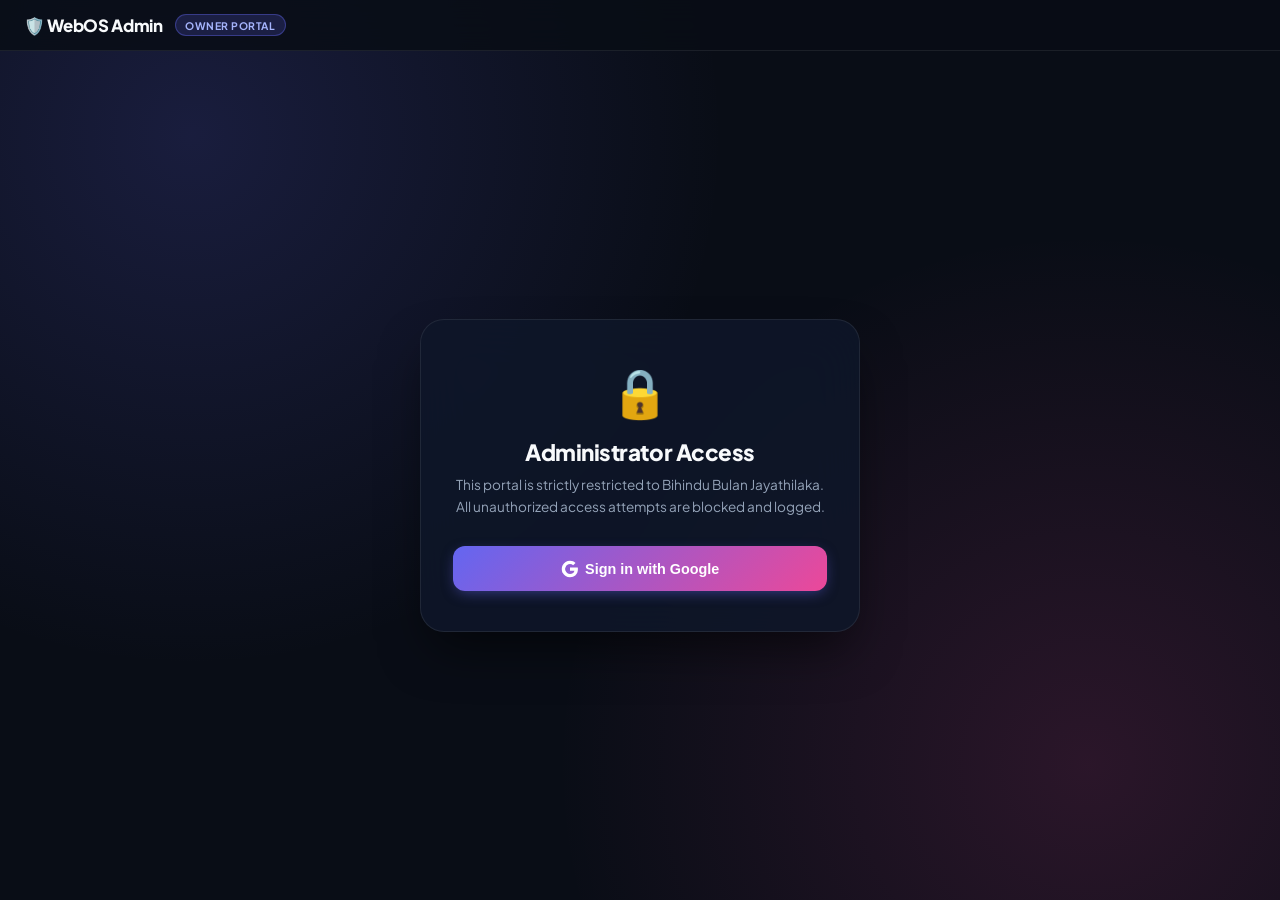
==== admin.html @ 1f0c3e40 "Production release: WebOS + Live Cloud Sync Admin" ====
<!DOCTYPE html><html lang=en><head><meta charset=UTF-8><meta name=viewport content="width=device-width,initial-scale=1,viewport-fit=cover"><title>Admin Portal | Bihindu Bulan Jayathilaka</title><meta name=robots content="noindex, nofollow, noarchive"><link rel=icon href="data:image/svg+xml,%3Csvg xmlns='http://www.w3.org/2000/svg' viewBox='0 0 24 24'%3E%3Cpath fill='%236366f1' d='M12 1L3 5v6c0 5.55 3.84 10.74 9 12 5.16-1.26 9-6.45 9-12V5l-9-4zm0 6c1.4 0 2.5 1.1 2.5 2.5S13.4 12 12 12s-2.5-1.1-2.5-2.5S10.6 7 12 7zm0 13.9c-2.7-.8-5-3.3-5.8-6.1.6-.5 3.4-1.8 5.8-1.8 2.4 0 5.2 1.3 5.8 1.8-.8 2.8-3.1 5.3-5.8 6.1z'/%3E%3C/svg%3E"><link rel=preconnect href=https://fonts.googleapis.com><link rel=preconnect href=https://fonts.gstatic.com crossorigin><link href="https://fonts.googleapis.com/css2?family=Plus+Jakarta+Sans:wght@400;500;600;700;800&family=JetBrains+Mono:wght@500;700&display=swap" rel=stylesheet><style>:root{--bg:#090d16;--card:rgba(15, 23, 42, 0.85);--card-border:rgba(255, 255, 255, 0.08);--text:#f8fafc;--subtext:#94a3b8;--primary:#6366f1;--primary-hover:#4f46e5;--accent:#ec4899;--danger:#ef4444;--success:#10b981}*{box-sizing:border-box;margin:0;padding:0}body{font-family:'Plus Jakarta Sans',system-ui,-apple-system,sans-serif;background:var(--bg);color:var(--text);min-height:100vh;display:flex;flex-direction:column;overflow-x:hidden;background-image:radial-gradient(circle at 15% 15%,rgba(99,102,241,.18) 0,transparent 40%),radial-gradient(circle at 85% 85%,rgba(236,72,153,.15) 0,transparent 40%)}header{border-bottom:1px solid var(--card-border);backdrop-filter:blur(16px);background:rgba(9,13,22,.85);position:sticky;top:0;z-index:100;padding:.9rem 1.5rem;display:flex;justify-content:space-between;align-items:center}.brand{display:flex;align-items:center;gap:.75rem;font-weight:800;font-size:1.05rem;letter-spacing:-.02em}.brand-badge{font-size:.65rem;padding:.2rem .6rem;border-radius:999px;background:rgba(99,102,241,.2);color:#a5b4fc;border:1px solid rgba(99,102,241,.4);font-weight:700;text-transform:uppercase;letter-spacing:.05em}.header-user{display:flex;align-items:center;gap:.85rem}.header-avatar{width:34px;height:34px;border-radius:50%;object-fit:cover;border:2px solid rgba(255,255,255,.15)}.btn{display:inline-flex;align-items:center;gap:.4rem;padding:.5rem .9rem;border-radius:.75rem;font-size:.8rem;font-weight:700;cursor:pointer;border:1px solid var(--card-border);background:var(--card);color:var(--text);transition:all .2s ease;text-decoration:none}.btn:hover{background:rgba(255,255,255,.1);transform:translateY(-1px)}.btn-primary{background:linear-gradient(135deg,var(--primary),var(--accent));color:#fff;border:none;box-shadow:0 4px 14px -3px rgba(99,102,241,.5)}.btn-primary:hover{opacity:.95;transform:translateY(-1px)}.btn-danger{color:#f87171;border-color:rgba(239,68,68,.3);background:rgba(239,68,68,.1)}.btn-danger:hover{background:rgba(239,68,68,.2)}.btn-success{color:#34d399;border-color:rgba(16,185,129,.3);background:rgba(16,185,129,.1)}#auth-screen{display:flex;flex-direction:column;align-items:center;justify-content:center;flex:1;padding:2rem;text-align:center}.auth-box{max-width:440px;width:100%;background:var(--card);border:1px solid var(--card-border);backdrop-filter:blur(24px);border-radius:1.5rem;padding:2.5rem 2rem;box-shadow:0 25px 50px -12px rgba(0,0,0,.6)}.auth-icon{font-size:3rem;margin-bottom:1rem}.auth-title{font-size:1.4rem;font-weight:800;margin-bottom:.5rem;letter-spacing:-.02em}.auth-desc{font-size:.85rem;color:var(--subtext);line-height:1.6;margin-bottom:1.8rem}#admin-root{display:none;flex:1;flex-direction:column;max-width:1400px;width:100%;margin:0 auto;padding:1.5rem}.nav-tabs{display:flex;gap:.5rem;margin-bottom:1.5rem;border-bottom:1px solid var(--card-border);padding-bottom:.75rem;overflow-x:auto}.nav-tab{display:flex;align-items:center;gap:.5rem;padding:.65rem 1.2rem;border-radius:.85rem;font-size:.85rem;font-weight:700;cursor:pointer;background:0 0;border:1px solid transparent;color:var(--subtext);transition:all .2s ease;white-space:nowrap}.nav-tab:hover{color:var(--text);background:rgba(255,255,255,.05)}.nav-tab.active{background:var(--primary);color:#fff;box-shadow:0 4px 14px -3px rgba(99,102,241,.4)}.nav-badge{font-size:.7rem;background:rgba(236,72,153,.8);color:#fff;padding:.1rem .45rem;border-radius:999px}.tab-content{display:none;flex:1}.tab-content.active{display:flex;flex-direction:column}.chat-layout{display:grid;grid-template-columns:320px 1fr;height:72vh;min-height:520px;background:var(--card);border:1px solid var(--card-border);border-radius:1.25rem;overflow:hidden}.chat-sidebar{border-right:1px solid var(--card-border);display:flex;flex-direction:column;background:rgba(11,15,25,.5)}.chat-sidebar-header{padding:1rem;border-bottom:1px solid var(--card-border);font-size:.85rem;font-weight:700;color:var(--subtext);display:flex;justify-content:space-between;align-items:center}.chat-list{flex:1;overflow-y:auto}.chat-user-item{padding:.9rem 1rem;border-bottom:1px solid rgba(255,255,255,.04);cursor:pointer;transition:background .2s}.chat-user-item.active,.chat-user-item:hover{background:rgba(99,102,241,.18)}.chat-user-row{display:flex;justify-content:space-between;align-items:center;margin-bottom:.25rem}.chat-user-name{font-weight:700;font-size:.85rem}.chat-user-preview{font-size:.75rem;color:var(--subtext);white-space:nowrap;overflow:hidden;text-overflow:ellipsis}.chat-user-time{font-size:.65rem;color:#64748b}.chat-unread-dot{width:8px;height:8px;border-radius:50%;background:var(--accent);box-shadow:0 0 8px var(--accent)}.chat-pane{display:flex;flex-direction:column;background:rgba(15,23,42,.35)}.chat-pane-header{padding:1rem 1.25rem;border-bottom:1px solid var(--card-border);display:flex;justify-content:space-between;align-items:center}.chat-messages{flex:1;overflow-y:auto;padding:1.25rem;display:flex;flex-direction:column;gap:.75rem}.chat-msg{max-width:72%;padding:.75rem 1rem;border-radius:1rem;font-size:.85rem;line-height:1.45;word-break:break-word}.chat-msg.them{align-self:flex-start;background:rgba(255,255,255,.08);border:1px solid var(--card-border);border-bottom-left-radius:.25rem}.chat-msg.me{align-self:flex-end;background:linear-gradient(135deg,var(--primary),#4f46e5);color:#fff;border-bottom-right-radius:.25rem;box-shadow:0 4px 12px -2px rgba(79,70,229,.4)}.chat-input-bar{padding:1rem;border-top:1px solid var(--card-border);display:flex;gap:.75rem}.chat-input{flex:1;background:rgba(255,255,255,.05);border:1px solid var(--card-border);padding:.75rem 1rem;border-radius:.75rem;color:#fff;font-size:.85rem;outline:0}.chat-input:focus{border-color:var(--primary);box-shadow:0 0 0 2px rgba(99,102,241,.25)}.cards-grid{display:grid;grid-template-columns:repeat(auto-fill,minmax(360px,1fr));gap:1.25rem}.item-card{background:var(--card);border:1px solid var(--card-border);border-radius:1.25rem;padding:1.25rem;display:flex;flex-direction:column;gap:.75rem;transition:all .2s ease}.item-card.done{opacity:.6}.item-card-header{display:flex;justify-content:space-between;align-items:flex-start}.item-card-title{font-size:.95rem;font-weight:700}.item-card-email{font-size:.75rem;color:#818cf8;text-decoration:none}.item-card-time{font-size:.7rem;color:#64748b}.item-card-body{font-size:.85rem;color:#cbd5e1;line-height:1.5;background:rgba(0,0,0,.25);padding:.85rem;border-radius:.75rem;white-space:pre-wrap}.item-card-meta{font-size:.7rem;font-family:'JetBrains Mono',monospace;color:#94a3b8;background:rgba(255,255,255,.03);padding:.5rem;border-radius:.5rem}.item-card-actions{display:flex;gap:.5rem;margin-top:auto}.empty-state{padding:4rem 2rem;text-align:center;color:var(--subtext);font-size:.9rem}@media (max-width:768px){.chat-layout{grid-template-columns:1fr;height:80vh}.chat-sidebar{max-height:220px}.cards-grid{grid-template-columns:1fr}}@keyframes pulse{0%{opacity:1;transform:scale(1)}50%{opacity:.4;transform:scale(.9)}100%{opacity:1;transform:scale(1)}}</style></head><body><header><div class=brand><span>🛡️ WebOS Admin</span> <span class=brand-badge>Owner Portal</span> <span id=live-indicator style="display:none;align-items:center;gap:.4rem;font-size:.7rem;color:#34d399;background:rgba(16,185,129,.12);padding:.25rem .65rem;border-radius:999px;border:1px solid rgba(16,185,129,.25);font-weight:700"><span style="width:7px;height:7px;border-radius:50%;background:#10b981;box-shadow:0 0 8px #10b981;animation:pulse 2s infinite"></span> Live Cloud Sync</span></div><div class=header-user id=header-user style=display:none><img id=user-avatar class=header-avatar src="" alt=Admin> <span id=user-name style=font-size:.85rem;font-weight:700>Admin</span> <button id=btn-logout class="btn btn-danger">Sign Out</button> <a href=./ target=_blank class=btn>View Site ↗</a></div></header><main id=auth-screen><div class=auth-box><div class=auth-icon>🔒</div><h1 class=auth-title>Administrator Access</h1><p class=auth-desc>This portal is strictly restricted to Bihindu Bulan Jayathilaka. All unauthorized access attempts are blocked and logged.</p><div id=auth-error style="display:none;color:#f87171;font-size:.8rem;margin-bottom:1rem;background:rgba(239,68,68,.1);padding:.75rem;border-radius:.75rem;border:1px solid rgba(239,68,68,.2)"></div><button id=btn-login-google class="btn btn-primary" style=width:100%;justify-content:center;padding:.85rem;font-size:.9rem><svg width=18 height=18 viewBox="0 0 24 24"><path fill=#fff d="M22.56 12.25c0-.78-.07-1.53-.2-2.25H12v4.26h5.92c-.26 1.37-1.04 2.53-2.21 3.31v2.77h3.57c2.08-1.92 3.28-4.74 3.28-8.09z"/><path fill=#fff d="M12 23c2.97 0 5.46-.98 7.28-2.66l-3.57-2.77c-.98.66-2.23 1.06-3.71 1.06-2.86 0-5.29-1.93-6.16-4.53H2.18v2.84C3.99 20.53 7.7 23 12 23z"/><path fill=#fff d="M5.84 14.09c-.22-.66-.35-1.36-.35-2.09s.13-1.43.35-2.09V7.07H2.18C1.43 8.55 1 10.22 1 12s.43 3.45 1.18 4.93l2.85-2.22.81-.62z"/><path fill=#fff d="M12 5.38c1.62 0 3.06.56 4.21 1.64l3.15-3.15C17.45 2.09 14.97 1 12 1 7.7 1 3.99 3.47 2.18 7.07l3.66 2.84c.87-2.6 3.3-4.53 6.16-4.53z"/></svg> Sign in with Google</button><div id=uid-helper style="display:none;margin-top:1.5rem;text-align:left;font-size:.75rem;color:#9ca3af;background:rgba(0,0,0,.35);padding:.85rem;border-radius:.75rem;border:1px solid var(--card-border)"><strong>Your Admin UID:</strong><br><span id=copy-my-uid style=font-family:monospace;color:#818cf8;word-break:break-all;cursor:pointer></span><p style=margin-top:.5rem;font-size:.7rem>In Firebase Console &rarr; Firestore &rarr; create a collection named <code>admins</code> &rarr; add a document with this UID to grant access.</p></div></div></main><main id=admin-root></main><script type=module>import{initializeApp as t}from"https://www.gstatic.com/firebasejs/11.0.0/firebase-app.js";import{getFirestore as e,doc as s,getDoc as a,updateDoc as n,deleteDoc as i,collection as o,addDoc as r,onSnapshot as d,query as c,orderBy as l,limit as u,serverTimestamp as m}from"https://www.gstatic.com/firebasejs/11.0.0/firebase-firestore.js";import{getAuth as g,signInWithPopup as p,GoogleAuthProvider as h,onAuthStateChanged as v,signOut as b}from"https://www.gstatic.com/firebasejs/11.0.0/firebase-auth.js";const y=t({apiKey:"AIzaSyANb4M2ifOcGriEKawxgL-vlhMA3MIhQzA",authDomain:"bihindu-portfolio.firebaseapp.com",projectId:"bihindu-portfolio",storageBucket:"bihindu-portfolio.firebasestorage.app",messagingSenderId:"766763383144",appId:"1:766763383144:web:b8da77d1e55ee5e241bedd"}),f=e(y),w=g(y),$=t=>document.querySelector(t),L=t=>[...document.querySelectorAll(t)],T=t=>String(t||"").replace(/[&<>"']/g,t=>({"&":"&amp;","<":"&lt;",">":"&gt;",'"':"&quot;","'":"&#39;"}[t])),x=t=>{try{if(!t)return"";return(t.toDate?t.toDate():new Date(t)).toLocaleDateString([],{month:"short",day:"numeric",hour:"2-digit",minute:"2-digit"})}catch(t){return""}};let M=null;const k=()=>{try{M||(M=new(window.AudioContext||window.webkitAudioContext)),"suspended"===M.state&&M.resume()}catch(t){}};window.addEventListener("click",k,{once:!0}),window.addEventListener("keydown",k,{once:!0});let S=null,A=[],C=[],H=[],D=null,j=null;function E(){const t=$("#chat-user-list");t&&(0!==A.length?(t.innerHTML=A.map(t=>`\n        <div class="chat-user-item ${t.id===D?"active":""}" data-uid="${T(t.id)}">\n          <div class="chat-user-row">\n            <span class="chat-user-name">${T(t.name||"Visitor")}</span>\n            ${t.unread?'<span class="chat-unread-dot" title="Unread message"></span>':""}\n          </div>\n          <div class="chat-user-preview">${T(t.lastText||"Started a chat")}</div>\n          <div class="chat-user-time">${x(t.updatedAt)}</div>\n        </div>\n      `).join(""),L(".chat-user-item").forEach(t=>{t.onclick=()=>function(t){D=t,E(),j&&j();const e=A.find(e=>e.id===t)||{},a=$("#chat-pane");if(!a)return;a.innerHTML=`\n        <div class="chat-pane-header">\n          <div>\n            <div style="font-weight: 800; font-size: 0.95rem;">${T(e.name||"Visitor")}</div>\n            <div style="font-size: 0.75rem; color: var(--subtext);">${T(e.email||(e.anon?"Guest Visitor":"Signed-in User"))}</div>\n          </div>\n          <button class="btn btn-danger btn-sm" id="btn-del-chat">Delete Chat</button>\n        </div>\n        <div class="chat-messages" id="thread-messages">\n          <div class="empty-state">Loading messages...</div>\n        </div>\n        <form class="chat-input-bar" id="chat-reply-form">\n          <input type="text" id="chat-reply-inp" class="chat-input" placeholder="Type a message to reply..." required maxlength="500" autocomplete="off" />\n          <button type="submit" class="btn btn-primary">Send</button>\n        </form>\n      `,n(s(f,"chats",t),{unread:!1}).catch(()=>{}),$("#btn-del-chat").onclick=async()=>{confirm("Permanently delete this chat session?")&&(await i(s(f,"chats",t)),D=null,a.innerHTML='<div class="empty-state" style="margin: auto;">Select a conversation on the left to start replying.</div>')};const u=c(o(f,`chats/${t}/messages`),l("timestamp","asc"));j=d(u,t=>{const e=$("#thread-messages");if(!e)return;const s=t.docs.map(t=>t.data());0!==s.length?(e.innerHTML=s.map(t=>`\n          <div class="chat-msg ${"admin"===t.sender?"me":"them"}">\n            ${T(t.text)}\n          </div>\n        `).join(""),e.scrollTop=e.scrollHeight):e.innerHTML='<div class="empty-state" style="margin: auto;">No messages in this chat yet. Send a greeting below!</div>'}),$("#chat-reply-form").onsubmit=async e=>{e.preventDefault();const a=$("#chat-reply-inp"),i=a.value.trim();if(i){a.value="";try{await r(o(f,`chats/${t}/messages`),{text:i,sender:"admin",timestamp:m()}),await n(s(f,"chats",t),{lastText:"You: "+i.slice(0,100),updatedAt:m(),unread:!1})}catch(t){alert("Failed to send reply: "+t.message)}}}}(t.dataset.uid)})):t.innerHTML='<div class="empty-state">No visitor chats yet.</div>')}$("#btn-login-google").onclick=async()=>{$("#auth-error").style.display="none";try{const t=new h;t.setCustomParameters({prompt:"select_account"}),await p(w,t)}catch(t){$("#auth-error").textContent=t.message||"Sign in failed.",$("#auth-error").style.display="block"}},$("#btn-logout").onclick=()=>b(w),$("#copy-my-uid").onclick=()=>{navigator.clipboard.writeText($("#copy-my-uid").textContent),alert("UID copied to clipboard!")},v(w,async t=>{if(!t)return S=null,$("#live-indicator").style.display="none",$("#auth-screen").style.display="flex",$("#header-user").style.display="none",$("#admin-root").style.display="none",void($("#admin-root").innerHTML="");try{if(!(await a(s(f,"admins",t.uid))).exists())return $("#live-indicator").style.display="none",$("#auth-error").innerHTML=`<strong>Access Denied (403):</strong> Account (${T(t.email)}) is not authorized as an administrator.`,$("#auth-error").style.display="block",$("#copy-my-uid").textContent=t.uid,$("#uid-helper").style.display="block",$("#auth-screen").style.display="flex",$("#header-user").style.display="none",$("#admin-root").style.display="none",void($("#admin-root").innerHTML="");S=t,$("#auth-screen").style.display="none",$("#header-user").style.display="flex",$("#live-indicator").style.display="inline-flex",$("#user-name").textContent=t.displayName||"Bihindu",t.photoURL&&($("#user-avatar").src=t.photoURL),function(){const t=$("#admin-root");t.innerHTML='\n        <div class="nav-tabs">\n          <button class="nav-tab active" data-tab="tab-chats">💬 Live Chats <span class="nav-badge" id="badge-chats">0</span></button>\n          <button class="nav-tab" data-tab="tab-messages">✉️ Contact Messages <span class="nav-badge" id="badge-messages">0</span></button>\n          <button class="nav-tab" data-tab="tab-bugs">🐞 Bug Reports <span class="nav-badge" id="badge-bugs">0</span></button>\n        </div>\n\n        <section id="tab-chats" class="tab-content active">\n          <div class="chat-layout">\n            <div class="chat-sidebar">\n              <div class="chat-sidebar-header">Conversations (<span id="chat-count">0</span>)</div>\n              <div class="chat-list" id="chat-user-list"><div class="empty-state">Loading chats...</div></div>\n            </div>\n            <div class="chat-pane" id="chat-pane">\n              <div class="empty-state" style="margin: auto;">Select a visitor conversation on the left to start replying in real-time.</div>\n            </div>\n          </div>\n        </section>\n\n        <section id="tab-messages" class="tab-content">\n          <div class="cards-grid" id="messages-list"><div class="empty-state">Loading messages...</div></div>\n        </section>\n\n        <section id="tab-bugs" class="tab-content">\n          <div class="cards-grid" id="bugs-list"><div class="empty-state">Loading bug reports...</div></div>\n        </section>\n      ',t.style.display="flex",L(".nav-tab").forEach(t=>{t.onclick=()=>{L(".nav-tab").forEach(t=>t.classList.remove("active")),L(".tab-content").forEach(t=>t.classList.remove("active")),t.classList.add("active"),$(`#${t.dataset.tab}`).classList.add("active")}})}(),function(){const t=c(o(f,"chats"),l("updatedAt","desc"),u(50));d(t,t=>{const e=A.length;A=t.docs.map(t=>({id:t.id,...t.data()}));const s=A.filter(t=>t.unread).length;$("#badge-chats")&&($("#badge-chats").textContent=s||A.length),$("#chat-count")&&($("#chat-count").textContent=A.length),E(),A.length>e&&e>0&&(()=>{try{if(k(),!M)return;const t=M.createOscillator(),e=M.createGain();t.type="sine",t.frequency.setValueAtTime(880,M.currentTime),t.frequency.exponentialRampToValueAtTime(1760,M.currentTime+.15),e.gain.setValueAtTime(.2,M.currentTime),e.gain.exponentialRampToValueAtTime(.01,M.currentTime+.3),t.connect(e),e.connect(M.destination),t.start(),t.stop(M.currentTime+.3)}catch(t){}})()},t=>console.error("Chats listen error:",t));const e=c(o(f,"messages"),l("timestamp","desc"),u(100));d(e,t=>{C=t.docs.map(t=>({id:t.id,...t.data()}));const e=C.filter(t=>"new"===t.status).length;$("#badge-messages")&&($("#badge-messages").textContent=e||C.length),function(){const t=$("#messages-list");if(!t)return;if(0===C.length)return void(t.innerHTML='<div class="empty-state">No contact messages received yet.</div>');t.innerHTML=C.map(t=>`\n        <div class="item-card ${"done"===t.status?"done":""}" id="card-msg-${t.id}">\n          <div class="item-card-header">\n            <div>\n              <div class="item-card-title">${T(t.name)}</div>\n              <a href="mailto:${T(t.email)}?subject=Re:%20Portfolio%20Inquiry" class="item-card-email">${T(t.email)} ↗</a>\n            </div>\n            <span class="item-card-time">${x(t.timestamp)}</span>\n          </div>\n          <div class="item-card-body">${T(t.message)}</div>\n          <div class="item-card-actions">\n            <a href="mailto:${T(t.email)}?subject=Re:%20Portfolio%20Inquiry" class="btn btn-primary">✉ Reply Email</a>\n            <button class="btn btn-success" onclick="window.toggleMessageStatus('${t.id}', '${t.status}')">\n              ${"done"===t.status?"↺ Reopen":"✓ Mark Done"}\n            </button>\n            <button class="btn btn-danger" onclick="window.deleteMessage('${t.id}')">Delete</button>\n          </div>\n        </div>\n      `).join("")}()},t=>console.error("Messages listen error:",t));const s=c(o(f,"bug_reports"),l("timestamp","desc"),u(100));d(s,t=>{H=t.docs.map(t=>({id:t.id,...t.data()}));const e=H.filter(t=>"new"===t.status).length;$("#badge-bugs")&&($("#badge-bugs").textContent=e||H.length),function(){const t=$("#bugs-list");if(!t)return;if(0===H.length)return void(t.innerHTML='<div class="empty-state">No bug reports submitted. All systems green! ✨</div>');t.innerHTML=H.map(t=>`\n        <div class="item-card ${"done"===t.status?"done":""}" id="card-bug-${t.id}">\n          <div class="item-card-header">\n            <div>\n              <div class="item-card-title">🐞 Bug Report</div>\n              <span class="item-card-time">${x(t.timestamp)}</span>\n            </div>\n            <span class="brand-badge" style="background:${"done"===t.status?"rgba(16,185,129,0.2)":"rgba(239,68,68,0.2)"}; color:${"done"===t.status?"#34d399":"#f87171"}; border:none;">\n              ${"done"===t.status?"RESOLVED":"OPEN"}\n            </span>\n          </div>\n          <div class="item-card-body">${T(t.desc)}</div>\n          ${t.sys?`\n            <div class="item-card-meta">\n              <strong>Env:</strong> ${T(String(t.sys.ua||"").slice(0,80))}<br>\n              <strong>Screen:</strong> ${T(t.sys.sw)}x${T(t.sys.sh)} | <strong>Theme:</strong> ${t.sys.dark?"Dark":"Light"} | <strong>User:</strong> ${T(t.sys.uid)}\n            </div>\n          `:""}\n          <div class="item-card-actions">\n            <button class="btn btn-success" onclick="window.toggleBugStatus('${t.id}', '${t.status}')">\n              ${"done"===t.status?"↺ Reopen":"✓ Resolve"}\n            </button>\n            <button class="btn btn-danger" onclick="window.deleteBug('${t.id}')">Delete</button>\n          </div>\n        </div>\n      `).join("")}()},t=>console.error("Bugs listen error:",t))}()}catch(t){console.error(t),$("#live-indicator").style.display="none",$("#auth-error").textContent="Error checking permissions: "+t.message,$("#auth-error").style.display="block"}}),window.toggleMessageStatus=async(t,e)=>{const a="done"===e?"new":"done";await n(s(f,"messages",t),{status:a})},window.deleteMessage=async t=>{confirm("Permanently delete this message?")&&await i(s(f,"messages",t))},window.toggleBugStatus=async(t,e)=>{const a="done"===e?"new":"done";await n(s(f,"bug_reports",t),{status:a})},window.deleteBug=async t=>{confirm("Permanently delete this bug report?")&&await i(s(f,"bug_reports",t))}</script></body></html>
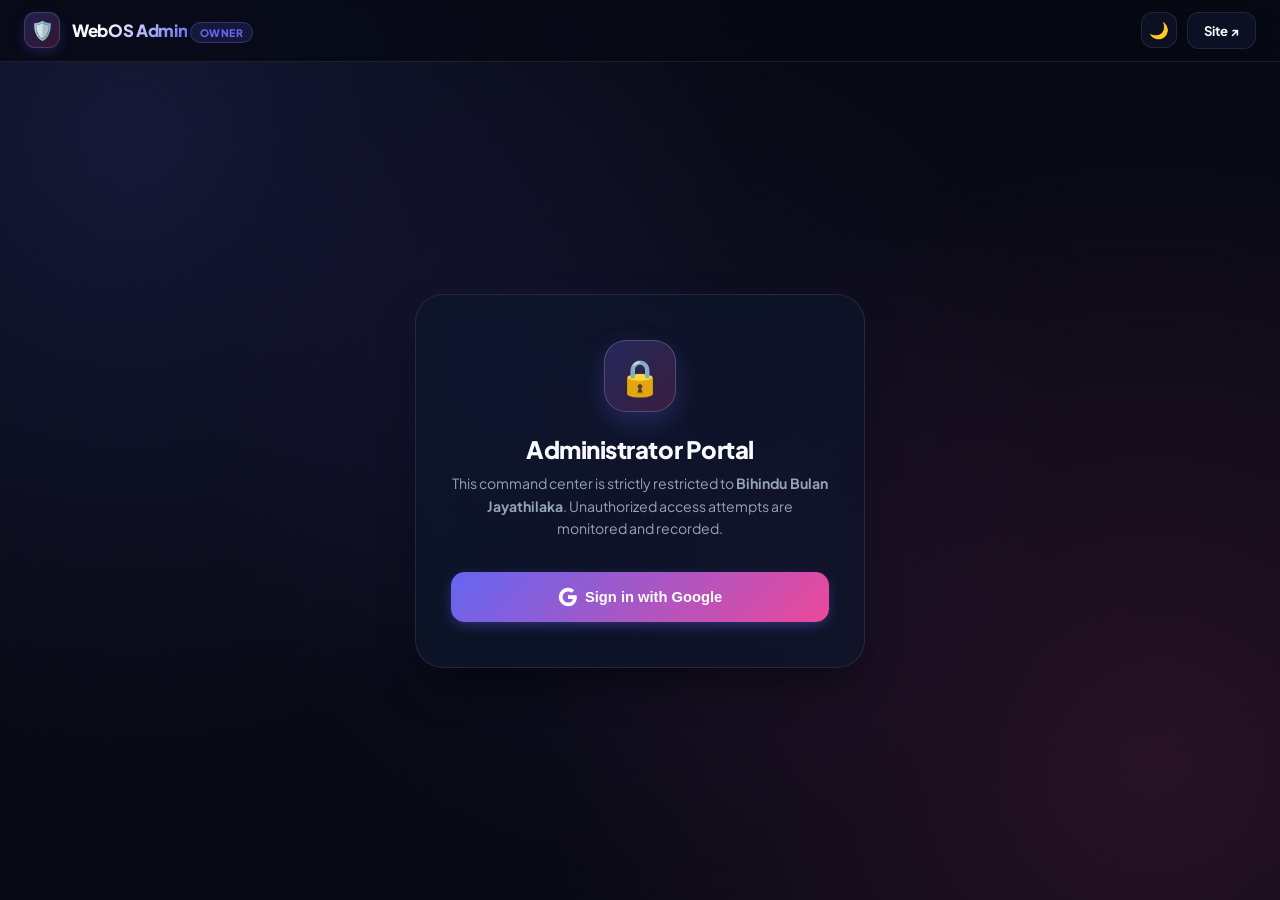
==== commit 5116cc36: "feat(admin): deploy redesigned modern admin portal with light/dark theme" ====
--- a/admin.html
+++ b/admin.html
@@ -1 +1 @@
-<!DOCTYPE html><html lang=en><head><meta charset=UTF-8><meta name=viewport content="width=device-width,initial-scale=1,viewport-fit=cover"><title>Admin Portal | Bihindu Bulan Jayathilaka</title><meta name=robots content="noindex, nofollow, noarchive"><link rel=icon href="data:image/svg+xml,%3Csvg xmlns='http://www.w3.org/2000/svg' viewBox='0 0 24 24'%3E%3Cpath fill='%236366f1' d='M12 1L3 5v6c0 5.55 3.84 10.74 9 12 5.16-1.26 9-6.45 9-12V5l-9-4zm0 6c1.4 0 2.5 1.1 2.5 2.5S13.4 12 12 12s-2.5-1.1-2.5-2.5S10.6 7 12 7zm0 13.9c-2.7-.8-5-3.3-5.8-6.1.6-.5 3.4-1.8 5.8-1.8 2.4 0 5.2 1.3 5.8 1.8-.8 2.8-3.1 5.3-5.8 6.1z'/%3E%3C/svg%3E"><link rel=preconnect href=https://fonts.googleapis.com><link rel=preconnect href=https://fonts.gstatic.com crossorigin><link href="https://fonts.googleapis.com/css2?family=Plus+Jakarta+Sans:wght@400;500;600;700;800&family=JetBrains+Mono:wght@500;700&display=swap" rel=stylesheet><style>:root{--bg:#090d16;--card:rgba(15, 23, 42, 0.85);--card-border:rgba(255, 255, 255, 0.08);--text:#f8fafc;--subtext:#94a3b8;--primary:#6366f1;--primary-hover:#4f46e5;--accent:#ec4899;--danger:#ef4444;--success:#10b981}*{box-sizing:border-box;margin:0;padding:0}body{font-family:'Plus Jakarta Sans',system-ui,-apple-system,sans-serif;background:var(--bg);color:var(--text);min-height:100vh;display:flex;flex-direction:column;overflow-x:hidden;background-image:radial-gradient(circle at 15% 15%,rgba(99,102,241,.18) 0,transparent 40%),radial-gradient(circle at 85% 85%,rgba(236,72,153,.15) 0,transparent 40%)}header{border-bottom:1px solid var(--card-border);backdrop-filter:blur(16px);background:rgba(9,13,22,.85);position:sticky;top:0;z-index:100;padding:.9rem 1.5rem;display:flex;justify-content:space-between;align-items:center}.brand{display:flex;align-items:center;gap:.75rem;font-weight:800;font-size:1.05rem;letter-spacing:-.02em}.brand-badge{font-size:.65rem;padding:.2rem .6rem;border-radius:999px;background:rgba(99,102,241,.2);color:#a5b4fc;border:1px solid rgba(99,102,241,.4);font-weight:700;text-transform:uppercase;letter-spacing:.05em}.header-user{display:flex;align-items:center;gap:.85rem}.header-avatar{width:34px;height:34px;border-radius:50%;object-fit:cover;border:2px solid rgba(255,255,255,.15)}.btn{display:inline-flex;align-items:center;gap:.4rem;padding:.5rem .9rem;border-radius:.75rem;font-size:.8rem;font-weight:700;cursor:pointer;border:1px solid var(--card-border);background:var(--card);color:var(--text);transition:all .2s ease;text-decoration:none}.btn:hover{background:rgba(255,255,255,.1);transform:translateY(-1px)}.btn-primary{background:linear-gradient(135deg,var(--primary),var(--accent));color:#fff;border:none;box-shadow:0 4px 14px -3px rgba(99,102,241,.5)}.btn-primary:hover{opacity:.95;transform:translateY(-1px)}.btn-danger{color:#f87171;border-color:rgba(239,68,68,.3);background:rgba(239,68,68,.1)}.btn-danger:hover{background:rgba(239,68,68,.2)}.btn-success{color:#34d399;border-color:rgba(16,185,129,.3);background:rgba(16,185,129,.1)}#auth-screen{display:flex;flex-direction:column;align-items:center;justify-content:center;flex:1;padding:2rem;text-align:center}.auth-box{max-width:440px;width:100%;background:var(--card);border:1px solid var(--card-border);backdrop-filter:blur(24px);border-radius:1.5rem;padding:2.5rem 2rem;box-shadow:0 25px 50px -12px rgba(0,0,0,.6)}.auth-icon{font-size:3rem;margin-bottom:1rem}.auth-title{font-size:1.4rem;font-weight:800;margin-bottom:.5rem;letter-spacing:-.02em}.auth-desc{font-size:.85rem;color:var(--subtext);line-height:1.6;margin-bottom:1.8rem}#admin-root{display:none;flex:1;flex-direction:column;max-width:1400px;width:100%;margin:0 auto;padding:1.5rem}.nav-tabs{display:flex;gap:.5rem;margin-bottom:1.5rem;border-bottom:1px solid var(--card-border);padding-bottom:.75rem;overflow-x:auto}.nav-tab{display:flex;align-items:center;gap:.5rem;padding:.65rem 1.2rem;border-radius:.85rem;font-size:.85rem;font-weight:700;cursor:pointer;background:0 0;border:1px solid transparent;color:var(--subtext);transition:all .2s ease;white-space:nowrap}.nav-tab:hover{color:var(--text);background:rgba(255,255,255,.05)}.nav-tab.active{background:var(--primary);color:#fff;box-shadow:0 4px 14px -3px rgba(99,102,241,.4)}.nav-badge{font-size:.7rem;background:rgba(236,72,153,.8);color:#fff;padding:.1rem .45rem;border-radius:999px}.tab-content{display:none;flex:1}.tab-content.active{display:flex;flex-direction:column}.chat-layout{display:grid;grid-template-columns:320px 1fr;height:72vh;min-height:520px;background:var(--card);border:1px solid var(--card-border);border-radius:1.25rem;overflow:hidden}.chat-sidebar{border-right:1px solid var(--card-border);display:flex;flex-direction:column;background:rgba(11,15,25,.5)}.chat-sidebar-header{padding:1rem;border-bottom:1px solid var(--card-border);font-size:.85rem;font-weight:700;color:var(--subtext);display:flex;justify-content:space-between;align-items:center}.chat-list{flex:1;overflow-y:auto}.chat-user-item{padding:.9rem 1rem;border-bottom:1px solid rgba(255,255,255,.04);cursor:pointer;transition:background .2s}.chat-user-item.active,.chat-user-item:hover{background:rgba(99,102,241,.18)}.chat-user-row{display:flex;justify-content:space-between;align-items:center;margin-bottom:.25rem}.chat-user-name{font-weight:700;font-size:.85rem}.chat-user-preview{font-size:.75rem;color:var(--subtext);white-space:nowrap;overflow:hidden;text-overflow:ellipsis}.chat-user-time{font-size:.65rem;color:#64748b}.chat-unread-dot{width:8px;height:8px;border-radius:50%;background:var(--accent);box-shadow:0 0 8px var(--accent)}.chat-pane{display:flex;flex-direction:column;background:rgba(15,23,42,.35)}.chat-pane-header{padding:1rem 1.25rem;border-bottom:1px solid var(--card-border);display:flex;justify-content:space-between;align-items:center}.chat-messages{flex:1;overflow-y:auto;padding:1.25rem;display:flex;flex-direction:column;gap:.75rem}.chat-msg{max-width:72%;padding:.75rem 1rem;border-radius:1rem;font-size:.85rem;line-height:1.45;word-break:break-word}.chat-msg.them{align-self:flex-start;background:rgba(255,255,255,.08);border:1px solid var(--card-border);border-bottom-left-radius:.25rem}.chat-msg.me{align-self:flex-end;background:linear-gradient(135deg,var(--primary),#4f46e5);color:#fff;border-bottom-right-radius:.25rem;box-shadow:0 4px 12px -2px rgba(79,70,229,.4)}.chat-input-bar{padding:1rem;border-top:1px solid var(--card-border);display:flex;gap:.75rem}.chat-input{flex:1;background:rgba(255,255,255,.05);border:1px solid var(--card-border);padding:.75rem 1rem;border-radius:.75rem;color:#fff;font-size:.85rem;outline:0}.chat-input:focus{border-color:var(--primary);box-shadow:0 0 0 2px rgba(99,102,241,.25)}.cards-grid{display:grid;grid-template-columns:repeat(auto-fill,minmax(360px,1fr));gap:1.25rem}.item-card{background:var(--card);border:1px solid var(--card-border);border-radius:1.25rem;padding:1.25rem;display:flex;flex-direction:column;gap:.75rem;transition:all .2s ease}.item-card.done{opacity:.6}.item-card-header{display:flex;justify-content:space-between;align-items:flex-start}.item-card-title{font-size:.95rem;font-weight:700}.item-card-email{font-size:.75rem;color:#818cf8;text-decoration:none}.item-card-time{font-size:.7rem;color:#64748b}.item-card-body{font-size:.85rem;color:#cbd5e1;line-height:1.5;background:rgba(0,0,0,.25);padding:.85rem;border-radius:.75rem;white-space:pre-wrap}.item-card-meta{font-size:.7rem;font-family:'JetBrains Mono',monospace;color:#94a3b8;background:rgba(255,255,255,.03);padding:.5rem;border-radius:.5rem}.item-card-actions{display:flex;gap:.5rem;margin-top:auto}.empty-state{padding:4rem 2rem;text-align:center;color:var(--subtext);font-size:.9rem}@media (max-width:768px){.chat-layout{grid-template-columns:1fr;height:80vh}.chat-sidebar{max-height:220px}.cards-grid{grid-template-columns:1fr}}@keyframes pulse{0%{opacity:1;transform:scale(1)}50%{opacity:.4;transform:scale(.9)}100%{opacity:1;transform:scale(1)}}</style></head><body><header><div class=brand><span>🛡️ WebOS Admin</span> <span class=brand-badge>Owner Portal</span> <span id=live-indicator style="display:none;align-items:center;gap:.4rem;font-size:.7rem;color:#34d399;background:rgba(16,185,129,.12);padding:.25rem .65rem;border-radius:999px;border:1px solid rgba(16,185,129,.25);font-weight:700"><span style="width:7px;height:7px;border-radius:50%;background:#10b981;box-shadow:0 0 8px #10b981;animation:pulse 2s infinite"></span> Live Cloud Sync</span></div><div class=header-user id=header-user style=display:none><img id=user-avatar class=header-avatar src="" alt=Admin> <span id=user-name style=font-size:.85rem;font-weight:700>Admin</span> <button id=btn-logout class="btn btn-danger">Sign Out</button> <a href=./ target=_blank class=btn>View Site ↗</a></div></header><main id=auth-screen><div class=auth-box><div class=auth-icon>🔒</div><h1 class=auth-title>Administrator Access</h1><p class=auth-desc>This portal is strictly restricted to Bihindu Bulan Jayathilaka. All unauthorized access attempts are blocked and logged.</p><div id=auth-error style="display:none;color:#f87171;font-size:.8rem;margin-bottom:1rem;background:rgba(239,68,68,.1);padding:.75rem;border-radius:.75rem;border:1px solid rgba(239,68,68,.2)"></div><button id=btn-login-google class="btn btn-primary" style=width:100%;justify-content:center;padding:.85rem;font-size:.9rem><svg width=18 height=18 viewBox="0 0 24 24"><path fill=#fff d="M22.56 12.25c0-.78-.07-1.53-.2-2.25H12v4.26h5.92c-.26 1.37-1.04 2.53-2.21 3.31v2.77h3.57c2.08-1.92 3.28-4.74 3.28-8.09z"/><path fill=#fff d="M12 23c2.97 0 5.46-.98 7.28-2.66l-3.57-2.77c-.98.66-2.23 1.06-3.71 1.06-2.86 0-5.29-1.93-6.16-4.53H2.18v2.84C3.99 20.53 7.7 23 12 23z"/><path fill=#fff d="M5.84 14.09c-.22-.66-.35-1.36-.35-2.09s.13-1.43.35-2.09V7.07H2.18C1.43 8.55 1 10.22 1 12s.43 3.45 1.18 4.93l2.85-2.22.81-.62z"/><path fill=#fff d="M12 5.38c1.62 0 3.06.56 4.21 1.64l3.15-3.15C17.45 2.09 14.97 1 12 1 7.7 1 3.99 3.47 2.18 7.07l3.66 2.84c.87-2.6 3.3-4.53 6.16-4.53z"/></svg> Sign in with Google</button><div id=uid-helper style="display:none;margin-top:1.5rem;text-align:left;font-size:.75rem;color:#9ca3af;background:rgba(0,0,0,.35);padding:.85rem;border-radius:.75rem;border:1px solid var(--card-border)"><strong>Your Admin UID:</strong><br><span id=copy-my-uid style=font-family:monospace;color:#818cf8;word-break:break-all;cursor:pointer></span><p style=margin-top:.5rem;font-size:.7rem>In Firebase Console &rarr; Firestore &rarr; create a collection named <code>admins</code> &rarr; add a document with this UID to grant access.</p></div></div></main><main id=admin-root></main><script type=module>import{initializeApp as t}from"https://www.gstatic.com/firebasejs/11.0.0/firebase-app.js";import{getFirestore as e,doc as s,getDoc as a,updateDoc as n,deleteDoc as i,collection as o,addDoc as r,onSnapshot as d,query as c,orderBy as l,limit as u,serverTimestamp as m}from"https://www.gstatic.com/firebasejs/11.0.0/firebase-firestore.js";import{getAuth as g,signInWithPopup as p,GoogleAuthProvider as h,onAuthStateChanged as v,signOut as b}from"https://www.gstatic.com/firebasejs/11.0.0/firebase-auth.js";const y=t({apiKey:"AIzaSyANb4M2ifOcGriEKawxgL-vlhMA3MIhQzA",authDomain:"bihindu-portfolio.firebaseapp.com",projectId:"bihindu-portfolio",storageBucket:"bihindu-portfolio.firebasestorage.app",messagingSenderId:"766763383144",appId:"1:766763383144:web:b8da77d1e55ee5e241bedd"}),f=e(y),w=g(y),$=t=>document.querySelector(t),L=t=>[...document.querySelectorAll(t)],T=t=>String(t||"").replace(/[&<>"']/g,t=>({"&":"&amp;","<":"&lt;",">":"&gt;",'"':"&quot;","'":"&#39;"}[t])),x=t=>{try{if(!t)return"";return(t.toDate?t.toDate():new Date(t)).toLocaleDateString([],{month:"short",day:"numeric",hour:"2-digit",minute:"2-digit"})}catch(t){return""}};let M=null;const k=()=>{try{M||(M=new(window.AudioContext||window.webkitAudioContext)),"suspended"===M.state&&M.resume()}catch(t){}};window.addEventListener("click",k,{once:!0}),window.addEventListener("keydown",k,{once:!0});let S=null,A=[],C=[],H=[],D=null,j=null;function E(){const t=$("#chat-user-list");t&&(0!==A.length?(t.innerHTML=A.map(t=>`\n        <div class="chat-user-item ${t.id===D?"active":""}" data-uid="${T(t.id)}">\n          <div class="chat-user-row">\n            <span class="chat-user-name">${T(t.name||"Visitor")}</span>\n            ${t.unread?'<span class="chat-unread-dot" title="Unread message"></span>':""}\n          </div>\n          <div class="chat-user-preview">${T(t.lastText||"Started a chat")}</div>\n          <div class="chat-user-time">${x(t.updatedAt)}</div>\n        </div>\n      `).join(""),L(".chat-user-item").forEach(t=>{t.onclick=()=>function(t){D=t,E(),j&&j();const e=A.find(e=>e.id===t)||{},a=$("#chat-pane");if(!a)return;a.innerHTML=`\n        <div class="chat-pane-header">\n          <div>\n            <div style="font-weight: 800; font-size: 0.95rem;">${T(e.name||"Visitor")}</div>\n            <div style="font-size: 0.75rem; color: var(--subtext);">${T(e.email||(e.anon?"Guest Visitor":"Signed-in User"))}</div>\n          </div>\n          <button class="btn btn-danger btn-sm" id="btn-del-chat">Delete Chat</button>\n        </div>\n        <div class="chat-messages" id="thread-messages">\n          <div class="empty-state">Loading messages...</div>\n        </div>\n        <form class="chat-input-bar" id="chat-reply-form">\n          <input type="text" id="chat-reply-inp" class="chat-input" placeholder="Type a message to reply..." required maxlength="500" autocomplete="off" />\n          <button type="submit" class="btn btn-primary">Send</button>\n        </form>\n      `,n(s(f,"chats",t),{unread:!1}).catch(()=>{}),$("#btn-del-chat").onclick=async()=>{confirm("Permanently delete this chat session?")&&(await i(s(f,"chats",t)),D=null,a.innerHTML='<div class="empty-state" style="margin: auto;">Select a conversation on the left to start replying.</div>')};const u=c(o(f,`chats/${t}/messages`),l("timestamp","asc"));j=d(u,t=>{const e=$("#thread-messages");if(!e)return;const s=t.docs.map(t=>t.data());0!==s.length?(e.innerHTML=s.map(t=>`\n          <div class="chat-msg ${"admin"===t.sender?"me":"them"}">\n            ${T(t.text)}\n          </div>\n        `).join(""),e.scrollTop=e.scrollHeight):e.innerHTML='<div class="empty-state" style="margin: auto;">No messages in this chat yet. Send a greeting below!</div>'}),$("#chat-reply-form").onsubmit=async e=>{e.preventDefault();const a=$("#chat-reply-inp"),i=a.value.trim();if(i){a.value="";try{await r(o(f,`chats/${t}/messages`),{text:i,sender:"admin",timestamp:m()}),await n(s(f,"chats",t),{lastText:"You: "+i.slice(0,100),updatedAt:m(),unread:!1})}catch(t){alert("Failed to send reply: "+t.message)}}}}(t.dataset.uid)})):t.innerHTML='<div class="empty-state">No visitor chats yet.</div>')}$("#btn-login-google").onclick=async()=>{$("#auth-error").style.display="none";try{const t=new h;t.setCustomParameters({prompt:"select_account"}),await p(w,t)}catch(t){$("#auth-error").textContent=t.message||"Sign in failed.",$("#auth-error").style.display="block"}},$("#btn-logout").onclick=()=>b(w),$("#copy-my-uid").onclick=()=>{navigator.clipboard.writeText($("#copy-my-uid").textContent),alert("UID copied to clipboard!")},v(w,async t=>{if(!t)return S=null,$("#live-indicator").style.display="none",$("#auth-screen").style.display="flex",$("#header-user").style.display="none",$("#admin-root").style.display="none",void($("#admin-root").innerHTML="");try{if(!(await a(s(f,"admins",t.uid))).exists())return $("#live-indicator").style.display="none",$("#auth-error").innerHTML=`<strong>Access Denied (403):</strong> Account (${T(t.email)}) is not authorized as an administrator.`,$("#auth-error").style.display="block",$("#copy-my-uid").textContent=t.uid,$("#uid-helper").style.display="block",$("#auth-screen").style.display="flex",$("#header-user").style.display="none",$("#admin-root").style.display="none",void($("#admin-root").innerHTML="");S=t,$("#auth-screen").style.display="none",$("#header-user").style.display="flex",$("#live-indicator").style.display="inline-flex",$("#user-name").textContent=t.displayName||"Bihindu",t.photoURL&&($("#user-avatar").src=t.photoURL),function(){const t=$("#admin-root");t.innerHTML='\n        <div class="nav-tabs">\n          <button class="nav-tab active" data-tab="tab-chats">💬 Live Chats <span class="nav-badge" id="badge-chats">0</span></button>\n          <button class="nav-tab" data-tab="tab-messages">✉️ Contact Messages <span class="nav-badge" id="badge-messages">0</span></button>\n          <button class="nav-tab" data-tab="tab-bugs">🐞 Bug Reports <span class="nav-badge" id="badge-bugs">0</span></button>\n        </div>\n\n        <section id="tab-chats" class="tab-content active">\n          <div class="chat-layout">\n            <div class="chat-sidebar">\n              <div class="chat-sidebar-header">Conversations (<span id="chat-count">0</span>)</div>\n              <div class="chat-list" id="chat-user-list"><div class="empty-state">Loading chats...</div></div>\n            </div>\n            <div class="chat-pane" id="chat-pane">\n              <div class="empty-state" style="margin: auto;">Select a visitor conversation on the left to start replying in real-time.</div>\n            </div>\n          </div>\n        </section>\n\n        <section id="tab-messages" class="tab-content">\n          <div class="cards-grid" id="messages-list"><div class="empty-state">Loading messages...</div></div>\n        </section>\n\n        <section id="tab-bugs" class="tab-content">\n          <div class="cards-grid" id="bugs-list"><div class="empty-state">Loading bug reports...</div></div>\n        </section>\n      ',t.style.display="flex",L(".nav-tab").forEach(t=>{t.onclick=()=>{L(".nav-tab").forEach(t=>t.classList.remove("active")),L(".tab-content").forEach(t=>t.classList.remove("active")),t.classList.add("active"),$(`#${t.dataset.tab}`).classList.add("active")}})}(),function(){const t=c(o(f,"chats"),l("updatedAt","desc"),u(50));d(t,t=>{const e=A.length;A=t.docs.map(t=>({id:t.id,...t.data()}));const s=A.filter(t=>t.unread).length;$("#badge-chats")&&($("#badge-chats").textContent=s||A.length),$("#chat-count")&&($("#chat-count").textContent=A.length),E(),A.length>e&&e>0&&(()=>{try{if(k(),!M)return;const t=M.createOscillator(),e=M.createGain();t.type="sine",t.frequency.setValueAtTime(880,M.currentTime),t.frequency.exponentialRampToValueAtTime(1760,M.currentTime+.15),e.gain.setValueAtTime(.2,M.currentTime),e.gain.exponentialRampToValueAtTime(.01,M.currentTime+.3),t.connect(e),e.connect(M.destination),t.start(),t.stop(M.currentTime+.3)}catch(t){}})()},t=>console.error("Chats listen error:",t));const e=c(o(f,"messages"),l("timestamp","desc"),u(100));d(e,t=>{C=t.docs.map(t=>({id:t.id,...t.data()}));const e=C.filter(t=>"new"===t.status).length;$("#badge-messages")&&($("#badge-messages").textContent=e||C.length),function(){const t=$("#messages-list");if(!t)return;if(0===C.length)return void(t.innerHTML='<div class="empty-state">No contact messages received yet.</div>');t.innerHTML=C.map(t=>`\n        <div class="item-card ${"done"===t.status?"done":""}" id="card-msg-${t.id}">\n          <div class="item-card-header">\n            <div>\n              <div class="item-card-title">${T(t.name)}</div>\n              <a href="mailto:${T(t.email)}?subject=Re:%20Portfolio%20Inquiry" class="item-card-email">${T(t.email)} ↗</a>\n            </div>\n            <span class="item-card-time">${x(t.timestamp)}</span>\n          </div>\n          <div class="item-card-body">${T(t.message)}</div>\n          <div class="item-card-actions">\n            <a href="mailto:${T(t.email)}?subject=Re:%20Portfolio%20Inquiry" class="btn btn-primary">✉ Reply Email</a>\n            <button class="btn btn-success" onclick="window.toggleMessageStatus('${t.id}', '${t.status}')">\n              ${"done"===t.status?"↺ Reopen":"✓ Mark Done"}\n            </button>\n            <button class="btn btn-danger" onclick="window.deleteMessage('${t.id}')">Delete</button>\n          </div>\n        </div>\n      `).join("")}()},t=>console.error("Messages listen error:",t));const s=c(o(f,"bug_reports"),l("timestamp","desc"),u(100));d(s,t=>{H=t.docs.map(t=>({id:t.id,...t.data()}));const e=H.filter(t=>"new"===t.status).length;$("#badge-bugs")&&($("#badge-bugs").textContent=e||H.length),function(){const t=$("#bugs-list");if(!t)return;if(0===H.length)return void(t.innerHTML='<div class="empty-state">No bug reports submitted. All systems green! ✨</div>');t.innerHTML=H.map(t=>`\n        <div class="item-card ${"done"===t.status?"done":""}" id="card-bug-${t.id}">\n          <div class="item-card-header">\n            <div>\n              <div class="item-card-title">🐞 Bug Report</div>\n              <span class="item-card-time">${x(t.timestamp)}</span>\n            </div>\n            <span class="brand-badge" style="background:${"done"===t.status?"rgba(16,185,129,0.2)":"rgba(239,68,68,0.2)"}; color:${"done"===t.status?"#34d399":"#f87171"}; border:none;">\n              ${"done"===t.status?"RESOLVED":"OPEN"}\n            </span>\n          </div>\n          <div class="item-card-body">${T(t.desc)}</div>\n          ${t.sys?`\n            <div class="item-card-meta">\n              <strong>Env:</strong> ${T(String(t.sys.ua||"").slice(0,80))}<br>\n              <strong>Screen:</strong> ${T(t.sys.sw)}x${T(t.sys.sh)} | <strong>Theme:</strong> ${t.sys.dark?"Dark":"Light"} | <strong>User:</strong> ${T(t.sys.uid)}\n            </div>\n          `:""}\n          <div class="item-card-actions">\n            <button class="btn btn-success" onclick="window.toggleBugStatus('${t.id}', '${t.status}')">\n              ${"done"===t.status?"↺ Reopen":"✓ Resolve"}\n            </button>\n            <button class="btn btn-danger" onclick="window.deleteBug('${t.id}')">Delete</button>\n          </div>\n        </div>\n      `).join("")}()},t=>console.error("Bugs listen error:",t))}()}catch(t){console.error(t),$("#live-indicator").style.display="none",$("#auth-error").textContent="Error checking permissions: "+t.message,$("#auth-error").style.display="block"}}),window.toggleMessageStatus=async(t,e)=>{const a="done"===e?"new":"done";await n(s(f,"messages",t),{status:a})},window.deleteMessage=async t=>{confirm("Permanently delete this message?")&&await i(s(f,"messages",t))},window.toggleBugStatus=async(t,e)=>{const a="done"===e?"new":"done";await n(s(f,"bug_reports",t),{status:a})},window.deleteBug=async t=>{confirm("Permanently delete this bug report?")&&await i(s(f,"bug_reports",t))}</script></body></html>+<!DOCTYPE html><html lang=en data-theme=dark><head><meta charset=UTF-8><meta name=viewport content="width=device-width,initial-scale=1,viewport-fit=cover"><title>Admin Portal | Bihindu Bulan Jayathilaka</title><meta name=robots content="noindex, nofollow, noarchive"><link rel=icon href="data:image/svg+xml,%3Csvg xmlns='http://www.w3.org/2000/svg' viewBox='0 0 24 24'%3E%3Cpath fill='%236366f1' d='M12 1L3 5v6c0 5.55 3.84 10.74 9 12 5.16-1.26 9-6.45 9-12V5l-9-4zm0 6c1.4 0 2.5 1.1 2.5 2.5S13.4 12 12 12s-2.5-1.1-2.5-2.5S10.6 7 12 7zm0 13.9c-2.7-.8-5-3.3-5.8-6.1.6-.5 3.4-1.8 5.8-1.8 2.4 0 5.2 1.3 5.8 1.8-.8 2.8-3.1 5.3-5.8 6.1z'/%3E%3C/svg%3E"><link rel=preconnect href=https://fonts.googleapis.com><link rel=preconnect href=https://fonts.gstatic.com crossorigin><link href="https://fonts.googleapis.com/css2?family=Plus+Jakarta+Sans:wght@400;500;600;700;800&family=JetBrains+Mono:wght@500;600;700&display=swap" rel=stylesheet><style>:root{--bg:#070913;--bg-mesh:radial-gradient(circle at 10% 15%, rgba(99, 102, 241, 0.16) 0%, transparent 45%),radial-gradient(circle at 90% 85%, rgba(236, 72, 153, 0.14) 0%, transparent 45%),radial-gradient(circle at 50% 50%, rgba(139, 92, 246, 0.08) 0%, transparent 55%);--card:rgba(15, 23, 42, 0.72);--card-hover:rgba(24, 34, 60, 0.82);--card-border:rgba(255, 255, 255, 0.09);--card-highlight:inset 0 1px 0 rgba(255, 255, 255, 0.08);--card-shadow:0 20px 45px -15px rgba(0, 0, 0, 0.7),0 0 30px rgba(99, 102, 241, 0.06);--header-bg:rgba(7, 9, 19, 0.82);--text:#f8fafc;--text-secondary:#cbd5e1;--subtext:#94a3b8;--muted:#64748b;--primary:#6366f1;--primary-hover:#4f46e5;--accent:#ec4899;--danger:#ef4444;--danger-bg:rgba(239, 68, 68, 0.12);--danger-border:rgba(239, 68, 68, 0.3);--success:#10b981;--success-bg:rgba(16, 185, 129, 0.12);--success-border:rgba(16, 185, 129, 0.3);--warning:#f59e0b;--warning-bg:rgba(245, 158, 11, 0.14);--warning-border:rgba(245, 158, 11, 0.35);--input-bg:rgba(255, 255, 255, 0.05);--input-focus:rgba(99, 102, 241, 0.25);--bubble-them:rgba(255, 255, 255, 0.07);--bubble-them-border:rgba(255, 255, 255, 0.1);--scrollbar-thumb:rgba(148, 163, 184, 0.25);--stat-gradient:linear-gradient(135deg, rgba(99, 102, 241, 0.15), rgba(236, 72, 153, 0.08))}[data-theme=light]{--bg:#f8fafc;--bg-mesh:radial-gradient(circle at 10% 15%, rgba(99, 102, 241, 0.09) 0%, transparent 45%),radial-gradient(circle at 90% 85%, rgba(236, 72, 153, 0.07) 0%, transparent 45%),radial-gradient(circle at 50% 50%, rgba(139, 92, 246, 0.04) 0%, transparent 55%);--card:rgba(255, 255, 255, 0.88);--card-hover:rgba(255, 255, 255, 0.98);--card-border:rgba(226, 232, 240, 0.95);--card-highlight:inset 0 1px 0 rgba(255, 255, 255, 0.9);--card-shadow:0 15px 35px -10px rgba(99, 102, 241, 0.08),0 2px 8px rgba(0, 0, 0, 0.03);--header-bg:rgba(255, 255, 255, 0.88);--text:#0f172a;--text-secondary:#334155;--subtext:#64748b;--muted:#94a3b8;--primary:#4f46e5;--primary-hover:#4338ca;--accent:#db2777;--danger:#dc2626;--danger-bg:rgba(239, 68, 68, 0.08);--danger-border:rgba(239, 68, 68, 0.25);--success:#059669;--success-bg:rgba(16, 185, 129, 0.1);--success-border:rgba(16, 185, 129, 0.25);--warning:#d97706;--warning-bg:rgba(245, 158, 11, 0.1);--warning-border:rgba(245, 158, 11, 0.28);--input-bg:rgba(241, 245, 249, 0.85);--input-focus:rgba(79, 70, 229, 0.18);--bubble-them:#f1f5f9;--bubble-them-border:rgba(203, 213, 225, 0.7);--scrollbar-thumb:rgba(148, 163, 184, 0.4);--stat-gradient:linear-gradient(135deg, rgba(238, 242, 255, 0.9), rgba(253, 242, 248, 0.8))}*{box-sizing:border-box;margin:0;padding:0}html{scroll-behavior:smooth;-webkit-font-smoothing:antialiased;-moz-osx-font-smoothing:grayscale}body{font-family:'Plus Jakarta Sans',system-ui,-apple-system,sans-serif;background:var(--bg);background-image:var(--bg-mesh);background-attachment:fixed;color:var(--text);min-height:100vh;display:flex;flex-direction:column;overflow-x:hidden;transition:background-color .3s ease,color .3s ease}::-webkit-scrollbar{width:7px;height:7px}::-webkit-scrollbar-track{background:0 0}::-webkit-scrollbar-thumb{background:var(--scrollbar-thumb);border-radius:99px}::-webkit-scrollbar-thumb:hover{background:var(--muted)}header{border-bottom:1px solid var(--card-border);-webkit-backdrop-filter:blur(20px) saturate(1.4);backdrop-filter:blur(20px) saturate(1.4);background:var(--header-bg);position:sticky;top:0;z-index:100;padding:.75rem 1.5rem;display:flex;justify-content:space-between;align-items:center;transition:background .3s ease,border-color .3s ease}.brand{display:flex;align-items:center;gap:.75rem;font-weight:800;font-size:1.05rem;letter-spacing:-.02em;text-decoration:none;color:inherit}.brand-icon-wrap{width:36px;height:36px;border-radius:11px;background:linear-gradient(135deg,rgba(99,102,241,.25),rgba(236,72,153,.2));border:1px solid rgba(255,255,255,.14);display:flex;align-items:center;justify-content:center;font-size:1.15rem;box-shadow:0 4px 12px rgba(99,102,241,.2)}.brand-title{background:linear-gradient(135deg,var(--text) 30%,var(--primary));-webkit-background-clip:text;background-clip:text;color:transparent;font-weight:800}.brand-badge{font-size:.65rem;padding:.2rem .55rem;border-radius:999px;background:rgba(99,102,241,.15);color:var(--primary);border:1px solid rgba(99,102,241,.35);font-weight:800;text-transform:uppercase;letter-spacing:.05em}.header-actions{display:flex;align-items:center;gap:.65rem}.header-user{display:flex;align-items:center;gap:.75rem}.header-avatar{width:34px;height:34px;border-radius:50%;object-fit:cover;border:2px solid var(--primary);box-shadow:0 0 10px rgba(99,102,241,.3)}.btn{display:inline-flex;align-items:center;justify-content:center;gap:.45rem;padding:.55rem 1rem;border-radius:.75rem;font-size:.82rem;font-weight:700;cursor:pointer;border:1px solid var(--card-border);background:var(--card);color:var(--text);transition:all .2s cubic-bezier(.16, 1, .3, 1);text-decoration:none;white-space:nowrap;user-select:none;-webkit-tap-highlight-color:transparent}.btn:hover{background:var(--card-hover);transform:translateY(-1px);box-shadow:0 4px 12px rgba(0,0,0,.12)}.btn:active{transform:scale(.98)}.btn-icon{padding:.55rem;border-radius:.75rem;width:36px;height:36px;font-size:1rem}.btn-primary{background:linear-gradient(135deg,var(--primary),var(--accent));color:#fff!important;border:none;box-shadow:0 4px 14px -3px rgba(99,102,241,.5)}.btn-primary:hover{opacity:.94;box-shadow:0 6px 20px -3px rgba(99,102,241,.65)}.btn-danger{color:var(--danger)!important;border-color:var(--danger-border);background:var(--danger-bg)}.btn-danger:hover{background:rgba(239,68,68,.22)}.btn-success{color:var(--success)!important;border-color:var(--success-border);background:var(--success-bg)}.btn-success:hover{background:rgba(16,185,129,.22)}.btn-warning{color:var(--warning)!important;border-color:var(--warning-border);background:var(--warning-bg)}.btn-warning:hover{background:rgba(245,158,11,.25)}.btn-sm{padding:.38rem .7rem;font-size:.75rem;border-radius:.55rem}.sync-pill{display:inline-flex;align-items:center;gap:.45rem;font-size:.72rem;color:var(--success);background:var(--success-bg);padding:.28rem .75rem;border-radius:999px;border:1px solid var(--success-border);font-weight:700;letter-spacing:.02em}.sync-dot{width:7px;height:7px;border-radius:50%;background:var(--success);box-shadow:0 0 8px var(--success);animation:pulseSync 2s infinite}@keyframes pulseSync{0%{transform:scale(.95);opacity:.6}50%{transform:scale(1.25);opacity:1}100%{transform:scale(.95);opacity:.6}}#auth-screen{display:flex;flex-direction:column;align-items:center;justify-content:center;flex:1;padding:2.5rem 1.5rem;text-align:center;min-height:calc(100vh - 70px)}.auth-box{max-width:450px;width:100%;background:var(--card);border:1px solid var(--card-border);-webkit-backdrop-filter:blur(28px) saturate(1.4);backdrop-filter:blur(28px) saturate(1.4);border-radius:1.75rem;padding:2.8rem 2.2rem;box-shadow:var(--card-shadow);position:relative;overflow:hidden;animation:authIn .6s cubic-bezier(.16,1,.3,1) both}.auth-box::before{content:"";position:absolute;top:0;left:-40%;width:40%;height:2px;background:linear-gradient(90deg,transparent,#a5b4fc,#f472b6,transparent);animation:authShimmer 3.5s ease-in-out infinite}@keyframes authShimmer{to{left:110%}}@keyframes authIn{from{opacity:0;transform:translateY(20px) scale(.97)}to{opacity:1;transform:none}}.auth-icon-wrap{width:72px;height:72px;border-radius:22px;margin:0 auto 1.4rem;background:linear-gradient(135deg,rgba(99,102,241,.25),rgba(236,72,153,.2));border:1px solid rgba(255,255,255,.18);display:flex;align-items:center;justify-content:center;font-size:2.2rem;box-shadow:0 10px 25px rgba(99,102,241,.25)}.auth-title{font-size:1.5rem;font-weight:800;margin-bottom:.5rem;letter-spacing:-.02em}.auth-desc{font-size:.88rem;color:var(--subtext);line-height:1.6;margin-bottom:2rem}#admin-root{display:none;flex:1;flex-direction:column;max-width:1440px;width:100%;margin:0 auto;padding:1.5rem;animation:rootFadeIn .4s ease both}@keyframes rootFadeIn{from{opacity:0}to{opacity:1}}.stats-bar{display:grid;grid-template-columns:repeat(4,1fr);gap:1rem;margin-bottom:1.5rem}.stat-card{background:var(--card);border:1px solid var(--card-border);border-radius:1.25rem;padding:1.2rem 1.35rem;box-shadow:var(--card-shadow);box-shadow:var(--card-highlight);display:flex;flex-direction:column;gap:.4rem;position:relative;overflow:hidden;transition:transform .25s ease,border-color .25s ease}.stat-card:hover{transform:translateY(-2px);border-color:rgba(99,102,241,.35)}.stat-card::after{content:"";position:absolute;top:0;right:0;width:70px;height:70px;border-radius:50%;filter:blur(28px);pointer-events:none;opacity:.35}.stat-card.s1::after{background:var(--primary)}.stat-card.s2::after{background:var(--accent)}.stat-card.s3::after{background:var(--warning)}.stat-card.s4::after{background:var(--success)}.stat-header{display:flex;justify-content:space-between;align-items:center}.stat-title{font-size:.75rem;font-weight:700;text-transform:uppercase;letter-spacing:.06em;color:var(--subtext)}.stat-icon{font-size:1.15rem}.stat-value{font-family:'JetBrains Mono',monospace;font-size:1.75rem;font-weight:800;line-height:1;letter-spacing:-.02em}.stat-sub{font-size:.72rem;color:var(--muted);margin-top:.2rem}.nav-tabs{display:flex;gap:.5rem;margin-bottom:1.5rem;border-bottom:1px solid var(--card-border);padding-bottom:.75rem;overflow-x:auto;scrollbar-width:none}.nav-tabs::-webkit-scrollbar{display:none}.nav-tab{display:flex;align-items:center;gap:.5rem;padding:.65rem 1.25rem;border-radius:.85rem;font-size:.85rem;font-weight:700;cursor:pointer;background:0 0;border:1px solid transparent;color:var(--subtext);transition:all .2s cubic-bezier(.16, 1, .3, 1);white-space:nowrap;user-select:none}.nav-tab:hover{color:var(--text);background:var(--card-hover)}.nav-tab.active{background:var(--primary);color:#fff!important;box-shadow:0 4px 16px -2px rgba(99,102,241,.45)}.nav-badge{font-size:.68rem;background:rgba(236,72,153,.85);color:#fff;padding:.12rem .5rem;border-radius:999px;font-weight:800}.nav-tab.active .nav-badge{background:rgba(255,255,255,.25)}.tab-content{display:none;flex:1;animation:tabSlideIn .3s cubic-bezier(.16,1,.3,1) both}.tab-content.active{display:flex;flex-direction:column}@keyframes tabSlideIn{from{opacity:0;transform:translateY(8px)}to{opacity:1;transform:none}}.chat-layout{display:grid;grid-template-columns:340px 1fr;height:74vh;min-height:560px;background:var(--card);border:1px solid var(--card-border);border-radius:1.5rem;box-shadow:var(--card-shadow);overflow:hidden}.chat-sidebar{border-right:1px solid var(--card-border);display:flex;flex-direction:column;background:rgba(0,0,0,.04)}.chat-sidebar-header{padding:1rem 1.15rem;border-bottom:1px solid var(--card-border);display:flex;flex-direction:column;gap:.6rem}.chat-header-row{display:flex;justify-content:space-between;align-items:center;font-size:.85rem;font-weight:800}.search-inp{width:100%;background:var(--input-bg);border:1px solid var(--card-border);padding:.45rem .75rem;border-radius:.65rem;color:var(--text);font-size:.78rem;font-family:inherit;outline:0;transition:border-color .2s}.search-inp:focus{border-color:var(--primary)}.chat-list{flex:1;overflow-y:auto}.chat-user-item{padding:.95rem 1.15rem;border-bottom:1px solid var(--card-border);cursor:pointer;transition:background .2s ease,border-left-color .2s;border-left:3px solid transparent;display:flex;gap:.75rem;align-items:center}.chat-user-item:hover{background:var(--card-hover)}.chat-user-item.active{background:rgba(99,102,241,.14);border-left-color:var(--primary)}.chat-user-avatar{width:38px;height:38px;border-radius:50%;background:linear-gradient(135deg,rgba(99,102,241,.25),rgba(236,72,153,.25));border:1px solid var(--card-border);display:flex;align-items:center;justify-content:center;font-weight:800;font-size:.9rem;color:var(--primary);flex:none}.chat-user-info{flex:1;min-width:0}.chat-user-row{display:flex;justify-content:space-between;align-items:center;margin-bottom:.25rem}.chat-user-name{font-weight:700;font-size:.85rem;white-space:nowrap;overflow:hidden;text-overflow:ellipsis}.chat-user-preview{font-size:.76rem;color:var(--subtext);white-space:nowrap;overflow:hidden;text-overflow:ellipsis}.chat-user-time{font-size:.65rem;color:var(--muted);white-space:nowrap;margin-left:.4rem}.chat-unread-dot{width:8px;height:8px;border-radius:50%;background:var(--accent);box-shadow:0 0 8px var(--accent);margin-left:.4rem;flex:none}.chat-pane{display:flex;flex-direction:column;background:rgba(0,0,0,.02)}.chat-pane-header{padding:.95rem 1.4rem;border-bottom:1px solid var(--card-border);display:flex;justify-content:space-between;align-items:center;background:var(--card)}.chat-messages{flex:1;overflow-y:auto;padding:1.4rem;display:flex;flex-direction:column;gap:.85rem}.chat-msg{max-width:72%;padding:.75rem 1.05rem;border-radius:1.15rem;font-size:.86rem;line-height:1.5;word-break:break-word;animation:msgPop .25s cubic-bezier(.16,1,.3,1) both}@keyframes msgPop{from{opacity:0;transform:scale(.95) translateY(6px)}to{opacity:1;transform:none}}.chat-msg.them{align-self:flex-start;background:var(--bubble-them);border:1px solid var(--bubble-them-border);border-bottom-left-radius:.25rem;color:var(--text)}.chat-msg.me{align-self:flex-end;background:linear-gradient(135deg,var(--primary),#4f46e5);color:#fff;border-bottom-right-radius:.25rem;box-shadow:0 4px 14px -3px rgba(79,70,229,.45)}.chat-input-bar{padding:1rem 1.25rem;border-top:1px solid var(--card-border);display:flex;gap:.75rem;background:var(--card)}.chat-input{flex:1;background:var(--input-bg);border:1px solid var(--card-border);padding:.75rem 1.1rem;border-radius:.85rem;color:var(--text);font-size:.86rem;font-family:inherit;outline:0;transition:all .2s ease}.chat-input:focus{border-color:var(--primary);box-shadow:0 0 0 3px var(--input-focus)}.filter-bar{display:flex;justify-content:space-between;align-items:center;gap:.75rem;margin-bottom:1.25rem;flex-wrap:wrap}.filter-pills{display:flex;gap:.4rem}.filter-pill{padding:.35rem .85rem;border-radius:999px;font-size:.76rem;font-weight:700;border:1px solid var(--card-border);background:var(--card);color:var(--subtext);cursor:pointer;transition:all .15s}.filter-pill.active,.filter-pill:hover{background:var(--primary);color:#fff;border-color:var(--primary)}.cards-grid{display:grid;grid-template-columns:repeat(auto-fill,minmax(380px,1fr));gap:1.25rem}.item-card{background:var(--card);border:1px solid var(--card-border);border-radius:1.35rem;padding:1.35rem;box-shadow:var(--card-shadow);display:flex;flex-direction:column;gap:.85rem;transition:all .25s cubic-bezier(.16, 1, .3, 1);position:relative}.item-card:hover{transform:translateY(-2px);box-shadow:0 20px 40px -15px rgba(0,0,0,.25);border-color:rgba(99,102,241,.3)}.item-card.done{opacity:.65}.item-card.done:hover{opacity:.9}.item-card-header{display:flex;justify-content:space-between;align-items:flex-start;gap:.5rem}.item-card-title{font-size:.98rem;font-weight:800;color:var(--text)}.item-card-email{font-size:.76rem;color:var(--primary);text-decoration:none;display:inline-block;margin-top:.15rem;font-weight:600}.item-card-email:hover{text-decoration:underline}.item-card-time{font-size:.7rem;color:var(--muted);white-space:nowrap}.item-card-body{font-size:.86rem;color:var(--text-secondary);line-height:1.55;background:var(--input-bg);border:1px solid var(--card-border);padding:.95rem;border-radius:.85rem;white-space:pre-wrap;word-break:break-word}.item-card-meta{font-size:.72rem;font-family:'JetBrains Mono',monospace;color:var(--subtext);background:var(--input-bg);border:1px solid var(--card-border);padding:.65rem .85rem;border-radius:.65rem;line-height:1.6}.item-card-actions{display:flex;gap:.5rem;margin-top:auto;padding-top:.4rem;flex-wrap:wrap}.system-grid{display:grid;grid-template-columns:1fr 1fr;gap:1.5rem}.system-control-card{background:var(--card);border:1px solid var(--card-border);border-radius:1.5rem;padding:1.75rem;box-shadow:var(--card-shadow);display:flex;flex-direction:column}.system-header{display:flex;justify-content:space-between;align-items:flex-start;gap:1rem;border-bottom:1px solid var(--card-border);padding-bottom:1.25rem;margin-bottom:1.5rem}.status-pill{display:inline-flex;align-items:center;gap:.55rem;padding:.45rem .95rem;border-radius:999px;font-size:.75rem;font-weight:800;letter-spacing:.04em;text-transform:uppercase;white-space:nowrap}.status-pill.online{background:var(--success-bg);color:var(--success);border:1px solid var(--success-border)}.status-pill.maintenance{background:var(--warning-bg);color:var(--warning);border:1px solid var(--warning-border)}.status-pill-dot{width:8px;height:8px;border-radius:50%}.status-pill.online .status-pill-dot{background:var(--success);box-shadow:0 0 10px var(--success)}.status-pill.maintenance .status-pill-dot{background:var(--warning);box-shadow:0 0 10px var(--warning);animation:pulseSync 1.5s infinite}.system-toggle-box{display:flex;gap:.85rem;align-items:center;flex-wrap:wrap;margin-bottom:1.5rem}.form-group{margin-bottom:1.25rem}.form-label{display:block;font-size:.8rem;font-weight:700;margin-bottom:.45rem;color:var(--text-secondary)}.form-help{font-size:.72rem;color:var(--subtext);margin-top:.45rem;line-height:1.45}.admin-countdown-card{background:linear-gradient(135deg,rgba(245,158,11,.12),rgba(236,72,153,.08));border:1px solid rgba(245,158,11,.3);border-radius:1rem;padding:1rem 1.25rem;margin-bottom:1.5rem;display:none;align-items:center;justify-content:space-between}.admin-countdown-card.active{display:flex}.cd-val{font-family:'JetBrains Mono',monospace;font-size:1.4rem;font-weight:800;color:var(--warning);letter-spacing:-.02em}.empty-state{padding:4rem 2rem;text-align:center;color:var(--subtext);font-size:.9rem;display:flex;flex-direction:column;align-items:center;justify-content:center;gap:.5rem}.empty-state-icon{font-size:2.2rem;margin-bottom:.25rem;opacity:.8}#admin-toast{position:fixed;bottom:1.5rem;right:1.5rem;z-index:999999;display:flex;align-items:center;gap:.65rem;padding:.8rem 1.2rem;border-radius:.9rem;background:var(--card);border:1px solid var(--card-border);-webkit-backdrop-filter:blur(20px);backdrop-filter:blur(20px);box-shadow:0 15px 35px rgba(0,0,0,.4);color:var(--text);font-size:.85rem;font-weight:700;transform:translateY(100px);opacity:0;pointer-events:none;transition:all .35s cubic-bezier(.16, 1, .3, 1)}#admin-toast.show{transform:translateY(0);opacity:1;pointer-events:auto}@media (max-width:1024px){.stats-bar{grid-template-columns:repeat(2,1fr)}.system-grid{grid-template-columns:1fr}}@media (max-width:768px){header{padding:.75rem 1rem}.stats-bar{grid-template-columns:1fr}.chat-layout{grid-template-columns:1fr;height:82vh}.chat-sidebar{max-height:240px}.cards-grid{grid-template-columns:1fr}#admin-root{padding:1rem}}</style></head><body><header><div class=brand><div class=brand-icon-wrap>🛡️</div><div><span class=brand-title>WebOS Admin</span> <span class=brand-badge>Owner</span></div><div id=live-indicator class=sync-pill style=display:none><span class=sync-dot></span> <span>Cloud Sync Active</span></div></div><div class=header-actions><button id=btn-theme-toggle class="btn btn-icon" title="Toggle Light / Dark Mode" aria-label="Toggle theme"><span id=theme-icon>🌙</span></button> <a href=./ target=_blank rel=noopener class=btn title="View live WebOS in new tab"><span>Site ↗</span></a><div class=header-user id=header-user style=display:none><img id=user-avatar class=header-avatar src="" alt=Admin> <span id=user-name style=font-size:.85rem;font-weight:700;display:none>Bihindu</span> <button id=btn-logout class="btn btn-danger btn-sm" title="Sign out of Admin Portal">Sign Out</button></div></div></header><main id=auth-screen><div class=auth-box><div class=auth-icon-wrap>🔒</div><h1 class=auth-title>Administrator Portal</h1><p class=auth-desc>This command center is strictly restricted to <b>Bihindu Bulan Jayathilaka</b>. Unauthorized access attempts are monitored and recorded.</p><div id=auth-error style="display:none;color:#f87171;font-size:.82rem;margin-bottom:1.25rem;background:var(--danger-bg);padding:.85rem 1rem;border-radius:.85rem;border:1px solid var(--danger-border);text-align:left;line-height:1.5"></div><button id=btn-login-google class="btn btn-primary" style=width:100%;justify-content:center;padding:.95rem;font-size:.92rem;border-radius:.85rem><svg width=20 height=20 viewBox="0 0 24 24"><path fill=#fff d="M22.56 12.25c0-.78-.07-1.53-.2-2.25H12v4.26h5.92c-.26 1.37-1.04 2.53-2.21 3.31v2.77h3.57c2.08-1.92 3.28-4.74 3.28-8.09z"/><path fill=#fff d="M12 23c2.97 0 5.46-.98 7.28-2.66l-3.57-2.77c-.98.66-2.23 1.06-3.71 1.06-2.86 0-5.29-1.93-6.16-4.53H2.18v2.84C3.99 20.53 7.7 23 12 23z"/><path fill=#fff d="M5.84 14.09c-.22-.66-.35-1.36-.35-2.09s.13-1.43.35-2.09V7.07H2.18C1.43 8.55 1 10.22 1 12s.43 3.45 1.18 4.93l2.85-2.22.81-.62z"/><path fill=#fff d="M12 5.38c1.62 0 3.06.56 4.21 1.64l3.15-3.15C17.45 2.09 14.97 1 12 1 7.7 1 3.99 3.47 2.18 7.07l3.66 2.84c.87-2.6 3.3-4.53 6.16-4.53z"/></svg> Sign in with Google</button><div id=uid-helper style="display:none;margin-top:1.5rem;text-align:left;font-size:.78rem;color:var(--subtext);background:var(--input-bg);padding:.95rem;border-radius:.85rem;border:1px solid var(--card-border)"><strong>Your Admin UID:</strong><br><span id=copy-my-uid style="font-family:'JetBrains Mono',monospace;color:var(--primary);word-break:break-all;cursor:pointer;display:inline-block;margin-top:.25rem"></span><p style=margin-top:.6rem;font-size:.72rem;color:var(--muted)>In Firebase Console &rarr; Firestore &rarr; create collection <code>admins</code> &rarr; add a document with this UID to grant access.</p></div></div></main><main id=admin-root></main><div id=admin-toast><span id=toast-icon>✨</span> <span id=toast-msg>Operation completed successfully</span></div><script type=module>import{initializeApp as t}from"https://www.gstatic.com/firebasejs/11.0.0/firebase-app.js";import{getFirestore as e,doc as n,getDoc as s,setDoc as a,updateDoc as i,deleteDoc as o,collection as r,addDoc as l,onSnapshot as c,query as d,orderBy as u,limit as m,serverTimestamp as p}from"https://www.gstatic.com/firebasejs/11.0.0/firebase-firestore.js";import{getAuth as v,signInWithPopup as g,GoogleAuthProvider as b,onAuthStateChanged as h,signOut as y}from"https://www.gstatic.com/firebasejs/11.0.0/firebase-auth.js";const f=t({apiKey:"AIzaSyANb4M2ifOcGriEKawxgL-vlhMA3MIhQzA",authDomain:"bihindu-portfolio.firebaseapp.com",projectId:"bihindu-portfolio",storageBucket:"bihindu-portfolio.firebasestorage.app",messagingSenderId:"766763383144",appId:"1:766763383144:web:b8da77d1e55ee5e241bedd"}),w=e(f),x=v(f),M=t=>document.querySelector(t),A=t=>[...document.querySelectorAll(t)],T=t=>String(t||"").replace(/[&<>"']/g,t=>({"&":"&amp;","<":"&lt;",">":"&gt;",'"':"&quot;","'":"&#39;"}[t])),C=t=>{try{if(!t)return"";return(t.toDate?t.toDate():new Date(t)).toLocaleDateString([],{month:"short",day:"numeric",hour:"2-digit",minute:"2-digit"})}catch(t){return""}},k=t=>{document.documentElement.setAttribute("data-theme",t),localStorage.setItem("admin_theme",t);const e=M("#theme-icon");e&&(e.textContent="dark"===t?"🌙":"☀️")},S=localStorage.getItem("admin_theme")||(window.matchMedia&&window.matchMedia("(prefers-color-scheme: light)").matches?"light":"dark");k(S);const L=M("#btn-theme-toggle");L&&(L.onclick=()=>{const t="dark"===(document.documentElement.getAttribute("data-theme")||"dark")?"light":"dark";k(t),E("dark"===t?"Dark theme enabled":"Light theme enabled","dark"===t?"🌙":"☀️")});let $=null;function E(t,e="✨"){const n=M("#admin-toast");n&&(M("#toast-msg").textContent=t,M("#toast-icon").textContent=e,n.classList.add("show"),clearTimeout($),$=setTimeout(()=>n.classList.remove("show"),3400))}let N=null;const R=()=>{try{N||(N=new(window.AudioContext||window.webkitAudioContext)),"suspended"===N.state&&N.resume()}catch(t){}};window.addEventListener("click",R,{once:!0}),window.addEventListener("keydown",R,{once:!0});let B=null,D=[],I=[],O=[],z=null,H=null,j="all",V="all",q="";function U(){const t=M("#chat-user-list");if(!t)return;let e=D;q&&(e=e.filter(t=>(t.name||"").toLowerCase().includes(q)||(t.lastText||"").toLowerCase().includes(q))),0!==e.length?(t.innerHTML=e.map(t=>{const e=(t.name||"V").charAt(0).toUpperCase();return`\n          <div class="chat-user-item ${t.id===z?"active":""}" data-uid="${T(t.id)}">\n            <div class="chat-user-avatar">${T(e)}</div>\n            <div class="chat-user-info">\n              <div class="chat-user-row">\n                <span class="chat-user-name">${T(t.name||"Visitor")}</span>\n                <span class="chat-user-time">${C(t.updatedAt)}</span>\n              </div>\n              <div class="chat-user-row">\n                <div class="chat-user-preview">${T(t.lastText||"Started conversation")}</div>\n                ${t.unread?'<span class="chat-unread-dot" title="Unread message"></span>':""}\n              </div>\n            </div>\n          </div>\n        `}).join(""),A(".chat-user-item").forEach(t=>{t.onclick=()=>function(t){z=t,U(),H&&H();const e=D.find(e=>e.id===t)||{},s=M("#chat-pane");if(!s)return;s.innerHTML=`\n        <div class="chat-pane-header">\n          <div style="display:flex; align-items:center; gap:0.75rem;">\n            <div class="chat-user-avatar" style="width:40px; height:40px;">${T((e.name||"V").charAt(0).toUpperCase())}</div>\n            <div>\n              <div style="font-weight: 800; font-size: 0.96rem;">${T(e.name||"Visitor")}</div>\n              <div style="font-size: 0.74rem; color: var(--subtext);">${T(e.email||(e.anon?"Guest Visitor":"Signed-in User"))}</div>\n            </div>\n          </div>\n          <button class="btn btn-danger btn-sm" id="btn-del-chat">🗑️ Delete Chat</button>\n        </div>\n        <div class="chat-messages" id="thread-messages">\n          <div class="empty-state"><div class="empty-state-icon">⏳</div>Loading messages...</div>\n        </div>\n        <form class="chat-input-bar" id="chat-reply-form">\n          <input type="text" id="chat-reply-inp" class="chat-input" placeholder="Type reply (press Enter to send)..." required maxlength="500" autocomplete="off" />\n          <button type="submit" class="btn btn-primary">Send ↗</button>\n        </form>\n      `,i(n(w,"chats",t),{unread:!1}).catch(()=>{}),M("#btn-del-chat").onclick=async()=>{confirm("Permanently delete this chat session?")&&(await o(n(w,"chats",t)),z=null,s.innerHTML='\n          <div class="empty-state" style="margin: auto;">\n            <div class="empty-state-icon">💬</div>\n            <strong>Select a conversation on the left</strong>\n          </div>\n        ',E("Chat session deleted","🗑️"))};const a=d(r(w,`chats/${t}/messages`),u("timestamp","asc"));H=c(a,t=>{const e=M("#thread-messages");if(!e)return;const n=t.docs.map(t=>t.data());0!==n.length?(e.innerHTML=n.map(t=>`\n          <div class="chat-msg ${"admin"===t.sender?"me":"them"}">\n            ${T(t.text)}\n          </div>\n        `).join(""),e.scrollTop=e.scrollHeight):e.innerHTML='<div class="empty-state" style="margin: auto;">No messages in this chat yet. Send a greeting below!</div>'}),M("#chat-reply-form").onsubmit=async e=>{e.preventDefault();const s=M("#chat-reply-inp"),a=s.value.trim();if(a){s.value="";try{await l(r(w,`chats/${t}/messages`),{text:a,sender:"admin",timestamp:p()}),await i(n(w,"chats",t),{lastText:"You: "+a.slice(0,100),updatedAt:p(),unread:!1})}catch(t){alert("Failed to send reply: "+t.message)}}}}(t.dataset.uid)})):t.innerHTML=`<div class="empty-state"><div class="empty-state-icon">💬</div>${q?"No conversations match search":"No visitor chats yet."}</div>`}function P(){const t=M("#messages-list");if(!t)return;let e=I;"new"===j?e=e.filter(t=>"new"===t.status):"done"===j&&(e=e.filter(t=>"done"===t.status)),M("#filtered-msg-count")&&(M("#filtered-msg-count").textContent=e.length),0!==e.length?t.innerHTML=e.map(t=>`\n        <div class="item-card ${"done"===t.status?"done":""}" id="card-msg-${t.id}">\n          <div class="item-card-header">\n            <div>\n              <div class="item-card-title">${T(t.name)}</div>\n              <a href="mailto:${T(t.email)}?subject=Re:%20Portfolio%20Inquiry" class="item-card-email">✉ ${T(t.email)} ↗</a>\n            </div>\n            <span class="item-card-time">${C(t.timestamp)}</span>\n          </div>\n          <div class="item-card-body">${T(t.message)}</div>\n          <div class="item-card-actions">\n            <a href="mailto:${T(t.email)}?subject=Re:%20Portfolio%20Inquiry" class="btn btn-primary btn-sm">✉ Reply Email</a>\n            <button class="btn btn-success btn-sm" onclick="window.toggleMessageStatus('${t.id}', '${t.status}')">\n              ${"done"===t.status?"↺ Reopen":"✓ Mark Done"}\n            </button>\n            <button class="btn btn-danger btn-sm" onclick="window.deleteMessage('${t.id}')">Delete</button>\n          </div>\n        </div>\n      `).join(""):t.innerHTML='<div class="empty-state" style="grid-column: 1/-1;"><div class="empty-state-icon">✉️</div>No contact inquiries in this view.</div>'}function _(){const t=M("#bugs-list");if(!t)return;let e=O;"new"===V?e=e.filter(t=>"new"===t.status):"done"===V&&(e=e.filter(t=>"done"===t.status)),M("#filtered-bug-count")&&(M("#filtered-bug-count").textContent=e.length),0!==e.length?t.innerHTML=e.map(t=>`\n        <div class="item-card ${"done"===t.status?"done":""}" id="card-bug-${t.id}">\n          <div class="item-card-header">\n            <div>\n              <div class="item-card-title">🐞 System Telemetry Report</div>\n              <span class="item-card-time">${C(t.timestamp)}</span>\n            </div>\n            <span class="brand-badge" style="background:${"done"===t.status?"var(--success-bg)":"var(--danger-bg)"}; color:${"done"===t.status?"var(--success)":"var(--danger)"}; border-color:${"done"===t.status?"var(--success-border)":"var(--danger-border)"};">\n              ${"done"===t.status?"RESOLVED":"OPEN"}\n            </span>\n          </div>\n          <div class="item-card-body">${T(t.desc)}</div>\n          ${t.sys?`\n            <div class="item-card-meta">\n              <strong>OS/UA:</strong> ${T(String(t.sys.ua||"").slice(0,85))}<br>\n              <strong>Screen:</strong> ${T(t.sys.sw)}x${T(t.sys.sh)} | <strong>Theme:</strong> ${t.sys.dark?"Dark":"Light"} | <strong>User:</strong> ${T(t.sys.uid)}\n            </div>\n          `:""}\n          <div class="item-card-actions">\n            <button class="btn btn-success btn-sm" onclick="window.toggleBugStatus('${t.id}', '${t.status}')">\n              ${"done"===t.status?"↺ Reopen":"✓ Resolve"}\n            </button>\n            <button class="btn btn-danger btn-sm" onclick="window.deleteBug('${t.id}')">Delete</button>\n          </div>\n        </div>\n      `).join(""):t.innerHTML='<div class="empty-state" style="grid-column: 1/-1;"><div class="empty-state-icon">🐞</div>No bug reports in this view. All systems green! ✨</div>'}M("#btn-login-google").onclick=async()=>{M("#auth-error").style.display="none";try{const t=new b;t.setCustomParameters({prompt:"select_account"}),await g(x,t)}catch(t){M("#auth-error").textContent=t.message||"Sign in failed.",M("#auth-error").style.display="block"}},M("#btn-logout").onclick=()=>y(x),M("#copy-my-uid").onclick=()=>{navigator.clipboard.writeText(M("#copy-my-uid").textContent),E("Admin UID copied to clipboard!","📋")},h(x,async t=>{if(!t)return B=null,M("#live-indicator").style.display="none",M("#auth-screen").style.display="flex",M("#header-user").style.display="none",M("#admin-root").style.display="none",void(M("#admin-root").innerHTML="");try{if(!(await s(n(w,"admins",t.uid))).exists())return M("#live-indicator").style.display="none",M("#auth-error").innerHTML=`<strong>Access Denied (403):</strong> Account (${T(t.email)}) is not authorized as an administrator.`,M("#auth-error").style.display="block",M("#copy-my-uid").textContent=t.uid,M("#uid-helper").style.display="block",M("#auth-screen").style.display="flex",M("#header-user").style.display="none",M("#admin-root").style.display="none",void(M("#admin-root").innerHTML="");B=t,M("#auth-screen").style.display="none",M("#header-user").style.display="flex",M("#live-indicator").style.display="inline-flex",M("#user-name").textContent=t.displayName||"Bihindu",t.photoURL&&(M("#user-avatar").src=t.photoURL),function(){const t=M("#admin-root");t.innerHTML='\n        \x3c!-- Top Stats Overview Bar --\x3e\n        <div class="stats-bar">\n          <div class="stat-card s1">\n            <div class="stat-header">\n              <span class="stat-title">Live Chats</span>\n              <span class="stat-icon">💬</span>\n            </div>\n            <div class="stat-value" id="stat-chats-count">0</div>\n            <div class="stat-sub"><span id="stat-unread-count">0</span> unread messages</div>\n          </div>\n          <div class="stat-card s2">\n            <div class="stat-header">\n              <span class="stat-title">Inquiries</span>\n              <span class="stat-icon">✉️</span>\n            </div>\n            <div class="stat-value" id="stat-msgs-count">0</div>\n            <div class="stat-sub"><span id="stat-pending-msgs">0</span> awaiting response</div>\n          </div>\n          <div class="stat-card s3">\n            <div class="stat-header">\n              <span class="stat-title">Bug Reports</span>\n              <span class="stat-icon">🐞</span>\n            </div>\n            <div class="stat-value" id="stat-bugs-count">0</div>\n            <div class="stat-sub"><span id="stat-open-bugs">0</span> open issues</div>\n          </div>\n          <div class="stat-card s4">\n            <div class="stat-header">\n              <span class="stat-title">System Status</span>\n              <span class="stat-icon">🛡️</span>\n            </div>\n            <div class="stat-value" id="stat-system-state" style="font-size: 1.35rem; color: var(--success);">ONLINE</div>\n            <div class="stat-sub" id="stat-system-detail">All visitors allowed</div>\n          </div>\n        </div>\n\n        \x3c!-- Navigation Tabs --\x3e\n        <div class="nav-tabs">\n          <button class="nav-tab active" data-tab="tab-chats">💬 Live Chats <span class="nav-badge" id="badge-chats">0</span></button>\n          <button class="nav-tab" data-tab="tab-messages">✉️ Contact Messages <span class="nav-badge" id="badge-messages">0</span></button>\n          <button class="nav-tab" data-tab="tab-bugs">🐞 Bug Reports <span class="nav-badge" id="badge-bugs">0</span></button>\n          <button class="nav-tab" data-tab="tab-system">⚙️ Maintenance Mode <span class="nav-badge" id="badge-system" style="background:var(--success-bg); color:var(--success); border:1px solid var(--success-border);">ONLINE</span></button>\n        </div>\n\n        \x3c!-- TAB 1: LIVE CHAT MESSENGER --\x3e\n        <section id="tab-chats" class="tab-content active">\n          <div class="chat-layout">\n            <div class="chat-sidebar">\n              <div class="chat-sidebar-header">\n                <div class="chat-header-row">\n                  <span>Conversations</span>\n                  <span style="font-size: 0.72rem; color: var(--subtext);"><span id="chat-count">0</span> total</span>\n                </div>\n                <input type="text" id="chat-search-inp" class="search-inp" placeholder="🔍 Search visitors..." autocomplete="off" />\n              </div>\n              <div class="chat-list" id="chat-user-list">\n                <div class="empty-state"><div class="empty-state-icon">⏳</div>Loading conversations...</div>\n              </div>\n            </div>\n            <div class="chat-pane" id="chat-pane">\n              <div class="empty-state" style="margin: auto;">\n                <div class="empty-state-icon">💬</div>\n                <strong>Select a conversation on the left</strong>\n                <p style="font-size: 0.78rem; color: var(--subtext); margin-top: 0.2rem;">Reply in real-time with visitors active on your WebOS.</p>\n              </div>\n            </div>\n          </div>\n        </section>\n\n        \x3c!-- TAB 2: CONTACT MESSAGES --\x3e\n        <section id="tab-messages" class="tab-content">\n          <div class="filter-bar">\n            <div class="filter-pills">\n              <button class="filter-pill active" data-mfilter="all">All Messages</button>\n              <button class="filter-pill" data-mfilter="new">New</button>\n              <button class="filter-pill" data-mfilter="done">Resolved</button>\n            </div>\n            <div style="font-size: 0.78rem; color: var(--subtext);"><span id="filtered-msg-count">0</span> inquiries</div>\n          </div>\n          <div class="cards-grid" id="messages-list">\n            <div class="empty-state"><div class="empty-state-icon">⏳</div>Loading messages...</div>\n          </div>\n        </section>\n\n        \x3c!-- TAB 3: BUG REPORTS --\x3e\n        <section id="tab-bugs" class="tab-content">\n          <div class="filter-bar">\n            <div class="filter-pills">\n              <button class="filter-pill active" data-bfilter="all">All Reports</button>\n              <button class="filter-pill" data-bfilter="new">Open</button>\n              <button class="filter-pill" data-bfilter="done">Resolved</button>\n            </div>\n            <div style="font-size: 0.78rem; color: var(--subtext);"><span id="filtered-bug-count">0</span> reports</div>\n          </div>\n          <div class="cards-grid" id="bugs-list">\n            <div class="empty-state"><div class="empty-state-icon">⏳</div>Loading bug reports...</div>\n          </div>\n        </section>\n\n        \x3c!-- TAB 4: REMOTE SYSTEM COMMAND CENTER --\x3e\n        <section id="tab-system" class="tab-content">\n          <div class="system-grid">\n            <div class="system-control-card">\n              <div class="system-header">\n                <div>\n                  <h2 style="font-size: 1.15rem; font-weight: 800;">Remote Maintenance Switch</h2>\n                  <p style="font-size: 0.8rem; color: var(--subtext); margin-top: 0.25rem;">\n                    Remotely block or restore public visitors across <code>bihindubulanjay.github.io</code> in real time.\n                  </p>\n                </div>\n                <div id="maint-status-pill" class="status-pill online">\n                  <span class="status-pill-dot"></span>\n                  <span id="maint-status-text">Site Online</span>\n                </div>\n              </div>\n\n              \x3c!-- Live Auto-Restore Countdown in Admin --\x3e\n              <div id="admin-countdown-card" class="admin-countdown-card">\n                <div>\n                  <div style="font-size: 0.75rem; font-weight: 700; color: var(--warning); text-transform: uppercase;">Auto-Restore Countdown</div>\n                  <div style="font-size: 0.72rem; color: var(--subtext); margin-top: 0.15rem;">Site returns online automatically when timer reaches zero.</div>\n                </div>\n                <div class="cd-val" id="admin-cd-val">00:00:00</div>\n              </div>\n\n              <div class="system-toggle-box">\n                <button id="btn-toggle-maint" class="btn btn-warning" style="padding: 0.85rem 1.6rem; font-size: 0.9rem; font-weight: 800;">\n                  🚨 Turn ON Maintenance Mode\n                </button>\n                <a href="./?preview_maintenance=true" target="_blank" class="btn" style="padding: 0.85rem 1.25rem;">\n                  👁 Preview Maintenance Screen ↗\n                </a>\n              </div>\n\n              <p style="font-size: 0.75rem; color: var(--subtext); line-height: 1.5; margin-top: auto; padding-top: 1rem; border-top: 1px solid var(--card-border);">\n                💡 <b>Admin Test Mode:</b> While maintenance mode is on, you can browse and test your live desktop without turning off maintenance for other visitors by using the unlock pill.\n              </p>\n            </div>\n\n            <div class="system-control-card">\n              <h2 style="font-size: 1.15rem; font-weight: 800; margin-bottom: 0.4rem;">Banner Configuration</h2>\n              <p style="font-size: 0.8rem; color: var(--subtext); margin-bottom: 1.5rem;">\n                Customize the announcement headline, short message, and duration timer.\n              </p>\n\n              <form id="maint-config-form">\n                <div class="form-group">\n                  <label class="form-label">Headline Title</label>\n                  <input type="text" id="inp-maint-title" class="chat-input" value="Scheduled Maintenance" required maxlength="100" />\n                </div>\n\n                <div class="form-group">\n                  <label class="form-label">Visitor Announcement Message (short & clean)</label>\n                  <textarea id="inp-maint-msg" class="chat-input" rows="2" style="resize: vertical; font-family: inherit;" required maxlength="500">System upgrades in progress. Back online shortly.</textarea>\n                  <p class="form-help">Keep it short so mobile visitors see the countdown clock without any scrolling.</p>\n                </div>\n\n                <div class="form-group">\n                  <label class="form-label">Maintenance Duration (auto-restore timer)</label>\n                  <div style="display:flex; gap:0.6rem; flex-wrap:wrap;">\n                    <select id="inp-maint-duration" class="chat-input" style="flex:1; min-width:200px; color-scheme:inherit;">\n                      <option value="manual">♾ Manual (stay until I turn it off)</option>\n                      <option value="15">15 minutes</option>\n                      <option value="30">30 minutes</option>\n                      <option value="60" selected>1 hour</option>\n                      <option value="120">2 hours</option>\n                      <option value="360">6 hours</option>\n                      <option value="1440">24 hours</option>\n                      <option value="custom">Custom minutes…</option>\n                    </select>\n                    <input type="number" id="inp-maint-custom" class="chat-input" min="1" max="10080" placeholder="Minutes" style="width:130px; display:none;" />\n                  </div>\n                  <p class="form-help">When activated, the site automatically returns online when the timer ends — for everyone, even if this browser tab is closed.</p>\n                </div>\n\n                <button type="submit" class="btn btn-primary" style="padding: 0.75rem 1.6rem; margin-top: 0.5rem;">\n                  💾 Save Configuration & Update Banner\n                </button>\n              </form>\n            </div>\n          </div>\n        </section>\n      ',t.style.display="flex";const e=M("#inp-maint-duration");e&&(e.onchange=()=>{M("#inp-maint-custom").style.display="custom"===e.value?"block":"none"});A(".nav-tab").forEach(t=>{t.onclick=()=>{A(".nav-tab").forEach(t=>t.classList.remove("active")),A(".tab-content").forEach(t=>t.classList.remove("active")),t.classList.add("active");const e=M(`#${t.dataset.tab}`);e&&e.classList.add("active")}});const n=M("#chat-search-inp");n&&(n.oninput=t=>{q=t.target.value.toLowerCase().trim(),U()});A("[data-mfilter]").forEach(t=>{t.onclick=()=>{A("[data-mfilter]").forEach(t=>t.classList.remove("active")),t.classList.add("active"),j=t.dataset.mfilter,P()}}),A("[data-bfilter]").forEach(t=>{t.onclick=()=>{A("[data-bfilter]").forEach(t=>t.classList.remove("active")),t.classList.add("active"),V=t.dataset.bfilter,_()}})}(),function(){const t=d(r(w,"chats"),u("updatedAt","desc"),m(50));c(t,t=>{const e=D.length;D=t.docs.map(t=>({id:t.id,...t.data()}));const n=D.filter(t=>t.unread).length;M("#badge-chats")&&(M("#badge-chats").textContent=n||D.length),M("#chat-count")&&(M("#chat-count").textContent=D.length),M("#stat-chats-count")&&(M("#stat-chats-count").textContent=D.length),M("#stat-unread-count")&&(M("#stat-unread-count").textContent=n),U(),D.length>e&&e>0&&((()=>{try{if(R(),!N)return;const t=N.createOscillator(),e=N.createGain();t.type="sine",t.frequency.setValueAtTime(880,N.currentTime),t.frequency.exponentialRampToValueAtTime(1760,N.currentTime+.15),e.gain.setValueAtTime(.2,N.currentTime),e.gain.exponentialRampToValueAtTime(.01,N.currentTime+.3),t.connect(e),e.connect(N.destination),t.start(),t.stop(N.currentTime+.3)}catch(t){}})(),E("🔔 New visitor conversation received!","💬"))},t=>console.error("Chats listen error:",t));const e=d(r(w,"messages"),u("timestamp","desc"),m(100));c(e,t=>{I=t.docs.map(t=>({id:t.id,...t.data()}));const e=I.filter(t=>"new"===t.status).length;M("#badge-messages")&&(M("#badge-messages").textContent=e||I.length),M("#stat-msgs-count")&&(M("#stat-msgs-count").textContent=I.length),M("#stat-pending-msgs")&&(M("#stat-pending-msgs").textContent=e),P()},t=>console.error("Messages listen error:",t));const s=d(r(w,"bug_reports"),u("timestamp","desc"),m(100));c(s,t=>{O=t.docs.map(t=>({id:t.id,...t.data()}));const e=O.filter(t=>"new"===t.status).length;M("#badge-bugs")&&(M("#badge-bugs").textContent=e||O.length),M("#stat-bugs-count")&&(M("#stat-bugs-count").textContent=O.length),M("#stat-open-bugs")&&(M("#stat-open-bugs").textContent=e),_()},t=>console.error("Bugs listen error:",t));let i={maintenance:!1},o=!1;const l=()=>!(!i.maintenance||Number(i.endsAt)&&Date.now()>=Number(i.endsAt)),v=t=>{const e=Math.floor(t/60),n=t%60;return(e?e+"h":"")+(e&&n?" ":"")+(n?n+"m":"")},g=t=>{const e=Math.max(0,Math.floor(t/1e3)),n=t=>String(t).padStart(2,"0");return n(Math.floor(e/3600))+":"+n(Math.floor(e%3600/60))+":"+n(e%60)},b=()=>{const t=(M("#inp-maint-duration")||{}).value;return t&&"manual"!==t?"custom"===t?Math.max(0,Math.min(10080,parseInt((M("#inp-maint-custom")||{}).value,10)||0)):parseInt(t,10)||0:0},h=()=>{const t=Number(i.endsAt)||0,e=!!i.maintenance&&t&&Date.now()>=t,s=l();e&&!o&&(o=!0,a(n(w,"public","system"),{maintenance:!1,endsAt:null,startedAt:null,updatedAt:p()},{merge:!0}).catch(t=>console.error("Auto-restore failed:",t)).finally(()=>{o=!1}));const r=M("#maint-status-pill"),c=M("#maint-status-text"),d=M("#btn-toggle-maint"),u=M("#badge-system"),m=M("#admin-countdown-card"),v=M("#admin-cd-val"),b=M("#stat-system-state"),h=M("#stat-system-detail");r&&(r.className="status-pill "+(s?"maintenance":"online"),c&&(c.textContent=s?t?"Maintenance · "+g(t-Date.now()):"Maintenance Active (manual)":"Site Online")),u&&(u.textContent=s?"MAINTENANCE":"ONLINE",u.style.background=s?"var(--warning-bg)":"var(--success-bg)",u.style.color=s?"var(--warning)":"var(--success)",u.style.borderColor=s?"var(--warning-border)":"var(--success-border)"),d&&(d.textContent=s?"🟢 Turn OFF Maintenance (Restore Site)":"🚨 Turn ON Maintenance Mode",d.className="btn "+(s?"btn-success":"btn-warning")),m&&v&&(s&&t&&t>Date.now()?(m.classList.add("active"),v.textContent=g(t-Date.now())):m.classList.remove("active")),b&&h&&(b.textContent=s?"MAINTENANCE":"ONLINE",b.style.color=s?"var(--warning)":"var(--success)",h.textContent=s?t?"Auto-restores in "+g(t-Date.now()):"Visitors blocked (manual)":"All visitors allowed")};c(n(w,"public","system"),t=>{t.exists()&&(i=t.data(),h(),M("#inp-maint-title")&&i.title&&(M("#inp-maint-title").value=i.title),M("#inp-maint-msg")&&i.message&&(M("#inp-maint-msg").value=i.message))},t=>console.error("System stream error:",t)),setInterval(h,1e3),M("#btn-toggle-maint").onclick=async()=>{const t=!l(),e=b(),s=t?"ACTIVATE MAINTENANCE MODE?\n\nPublic visitors will be blocked "+(e?"for "+v(e)+" (auto-restores after that).":"until you turn it off manually."):"RESTORE NORMAL SITE?\n\nThe public desktop will immediately become available to visitors.";if(confirm(s))try{const s=Date.now();await a(n(w,"public","system"),{maintenance:t,title:(M("#inp-maint-title")?.value||"").trim()||"Scheduled Maintenance",message:(M("#inp-maint-msg")?.value||"").trim()||"System upgrades in progress. Back online shortly.",eta:t&&e?"Back online in ~"+v(e):"Back online soon",startedAt:t&&e?s:null,endsAt:t&&e?s+6e4*e:null,updatedAt:p()},{merge:!0}),E(t?"🚨 Maintenance mode activated!":"🟢 Site restored to live visitors!",t?"⏱️":"🚀")}catch(t){alert("Failed to change maintenance mode: "+t.message)}},M("#maint-config-form").onsubmit=async t=>{t.preventDefault();try{const t={title:M("#inp-maint-title").value.trim(),message:M("#inp-maint-msg").value.trim(),updatedAt:p()};if(l()){const e=b(),n=Date.now();t.startedAt=e?n:null,t.endsAt=e?n+6e4*e:null,t.eta=e?"Back online in ~"+v(e):"Back online soon"}await a(n(w,"public","system"),t,{merge:!0}),E("Maintenance settings saved successfully!","💾")}catch(t){alert("Failed to save config: "+t.message)}}}(),E("Welcome back, Bihindu!","🛡️")}catch(t){console.error(t),M("#live-indicator").style.display="none",M("#auth-error").textContent="Error checking permissions: "+t.message,M("#auth-error").style.display="block"}}),window.toggleMessageStatus=async(t,e)=>{const s="done"===e?"new":"done";await i(n(w,"messages",t),{status:s}),E("done"===s?"Message marked as resolved":"Message reopened","✓")},window.deleteMessage=async t=>{confirm("Permanently delete this contact message?")&&(await o(n(w,"messages",t)),E("Contact message deleted","🗑️"))},window.toggleBugStatus=async(t,e)=>{const s="done"===e?"new":"done";await i(n(w,"bug_reports",t),{status:s}),E("done"===s?"Bug report marked as resolved":"Bug report reopened","✓")},window.deleteBug=async t=>{confirm("Permanently delete this bug report?")&&(await o(n(w,"bug_reports",t)),E("Bug report deleted","🗑️"))}</script></body></html>
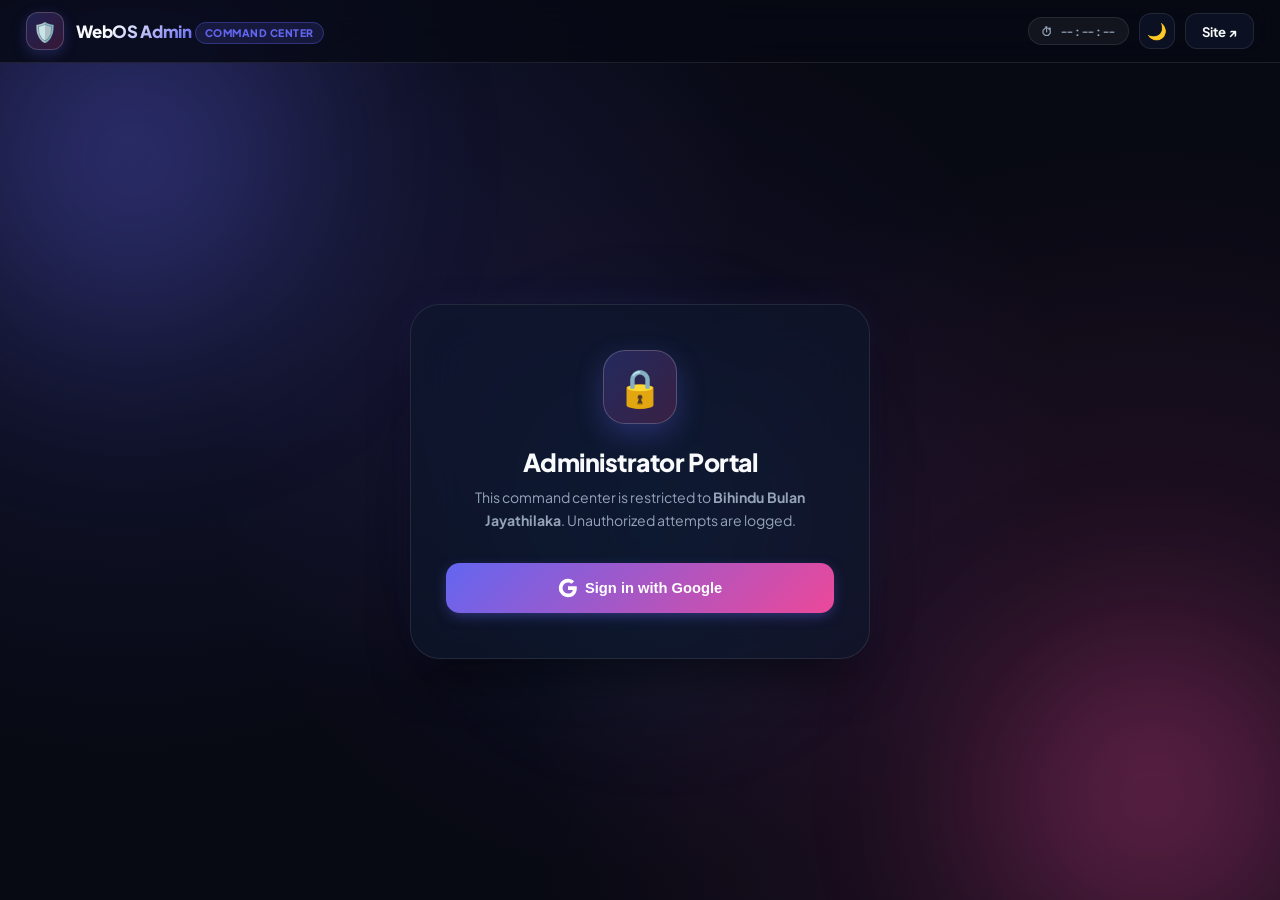
==== commit fd3bfec0: "feat(admin): deploy upgraded modern admin portal with dynamic mesh and duration chips" ====
--- a/admin.html
+++ b/admin.html
@@ -1 +1 @@
-<!DOCTYPE html><html lang=en data-theme=dark><head><meta charset=UTF-8><meta name=viewport content="width=device-width,initial-scale=1,viewport-fit=cover"><title>Admin Portal | Bihindu Bulan Jayathilaka</title><meta name=robots content="noindex, nofollow, noarchive"><link rel=icon href="data:image/svg+xml,%3Csvg xmlns='http://www.w3.org/2000/svg' viewBox='0 0 24 24'%3E%3Cpath fill='%236366f1' d='M12 1L3 5v6c0 5.55 3.84 10.74 9 12 5.16-1.26 9-6.45 9-12V5l-9-4zm0 6c1.4 0 2.5 1.1 2.5 2.5S13.4 12 12 12s-2.5-1.1-2.5-2.5S10.6 7 12 7zm0 13.9c-2.7-.8-5-3.3-5.8-6.1.6-.5 3.4-1.8 5.8-1.8 2.4 0 5.2 1.3 5.8 1.8-.8 2.8-3.1 5.3-5.8 6.1z'/%3E%3C/svg%3E"><link rel=preconnect href=https://fonts.googleapis.com><link rel=preconnect href=https://fonts.gstatic.com crossorigin><link href="https://fonts.googleapis.com/css2?family=Plus+Jakarta+Sans:wght@400;500;600;700;800&family=JetBrains+Mono:wght@500;600;700&display=swap" rel=stylesheet><style>:root{--bg:#070913;--bg-mesh:radial-gradient(circle at 10% 15%, rgba(99, 102, 241, 0.16) 0%, transparent 45%),radial-gradient(circle at 90% 85%, rgba(236, 72, 153, 0.14) 0%, transparent 45%),radial-gradient(circle at 50% 50%, rgba(139, 92, 246, 0.08) 0%, transparent 55%);--card:rgba(15, 23, 42, 0.72);--card-hover:rgba(24, 34, 60, 0.82);--card-border:rgba(255, 255, 255, 0.09);--card-highlight:inset 0 1px 0 rgba(255, 255, 255, 0.08);--card-shadow:0 20px 45px -15px rgba(0, 0, 0, 0.7),0 0 30px rgba(99, 102, 241, 0.06);--header-bg:rgba(7, 9, 19, 0.82);--text:#f8fafc;--text-secondary:#cbd5e1;--subtext:#94a3b8;--muted:#64748b;--primary:#6366f1;--primary-hover:#4f46e5;--accent:#ec4899;--danger:#ef4444;--danger-bg:rgba(239, 68, 68, 0.12);--danger-border:rgba(239, 68, 68, 0.3);--success:#10b981;--success-bg:rgba(16, 185, 129, 0.12);--success-border:rgba(16, 185, 129, 0.3);--warning:#f59e0b;--warning-bg:rgba(245, 158, 11, 0.14);--warning-border:rgba(245, 158, 11, 0.35);--input-bg:rgba(255, 255, 255, 0.05);--input-focus:rgba(99, 102, 241, 0.25);--bubble-them:rgba(255, 255, 255, 0.07);--bubble-them-border:rgba(255, 255, 255, 0.1);--scrollbar-thumb:rgba(148, 163, 184, 0.25);--stat-gradient:linear-gradient(135deg, rgba(99, 102, 241, 0.15), rgba(236, 72, 153, 0.08))}[data-theme=light]{--bg:#f8fafc;--bg-mesh:radial-gradient(circle at 10% 15%, rgba(99, 102, 241, 0.09) 0%, transparent 45%),radial-gradient(circle at 90% 85%, rgba(236, 72, 153, 0.07) 0%, transparent 45%),radial-gradient(circle at 50% 50%, rgba(139, 92, 246, 0.04) 0%, transparent 55%);--card:rgba(255, 255, 255, 0.88);--card-hover:rgba(255, 255, 255, 0.98);--card-border:rgba(226, 232, 240, 0.95);--card-highlight:inset 0 1px 0 rgba(255, 255, 255, 0.9);--card-shadow:0 15px 35px -10px rgba(99, 102, 241, 0.08),0 2px 8px rgba(0, 0, 0, 0.03);--header-bg:rgba(255, 255, 255, 0.88);--text:#0f172a;--text-secondary:#334155;--subtext:#64748b;--muted:#94a3b8;--primary:#4f46e5;--primary-hover:#4338ca;--accent:#db2777;--danger:#dc2626;--danger-bg:rgba(239, 68, 68, 0.08);--danger-border:rgba(239, 68, 68, 0.25);--success:#059669;--success-bg:rgba(16, 185, 129, 0.1);--success-border:rgba(16, 185, 129, 0.25);--warning:#d97706;--warning-bg:rgba(245, 158, 11, 0.1);--warning-border:rgba(245, 158, 11, 0.28);--input-bg:rgba(241, 245, 249, 0.85);--input-focus:rgba(79, 70, 229, 0.18);--bubble-them:#f1f5f9;--bubble-them-border:rgba(203, 213, 225, 0.7);--scrollbar-thumb:rgba(148, 163, 184, 0.4);--stat-gradient:linear-gradient(135deg, rgba(238, 242, 255, 0.9), rgba(253, 242, 248, 0.8))}*{box-sizing:border-box;margin:0;padding:0}html{scroll-behavior:smooth;-webkit-font-smoothing:antialiased;-moz-osx-font-smoothing:grayscale}body{font-family:'Plus Jakarta Sans',system-ui,-apple-system,sans-serif;background:var(--bg);background-image:var(--bg-mesh);background-attachment:fixed;color:var(--text);min-height:100vh;display:flex;flex-direction:column;overflow-x:hidden;transition:background-color .3s ease,color .3s ease}::-webkit-scrollbar{width:7px;height:7px}::-webkit-scrollbar-track{background:0 0}::-webkit-scrollbar-thumb{background:var(--scrollbar-thumb);border-radius:99px}::-webkit-scrollbar-thumb:hover{background:var(--muted)}header{border-bottom:1px solid var(--card-border);-webkit-backdrop-filter:blur(20px) saturate(1.4);backdrop-filter:blur(20px) saturate(1.4);background:var(--header-bg);position:sticky;top:0;z-index:100;padding:.75rem 1.5rem;display:flex;justify-content:space-between;align-items:center;transition:background .3s ease,border-color .3s ease}.brand{display:flex;align-items:center;gap:.75rem;font-weight:800;font-size:1.05rem;letter-spacing:-.02em;text-decoration:none;color:inherit}.brand-icon-wrap{width:36px;height:36px;border-radius:11px;background:linear-gradient(135deg,rgba(99,102,241,.25),rgba(236,72,153,.2));border:1px solid rgba(255,255,255,.14);display:flex;align-items:center;justify-content:center;font-size:1.15rem;box-shadow:0 4px 12px rgba(99,102,241,.2)}.brand-title{background:linear-gradient(135deg,var(--text) 30%,var(--primary));-webkit-background-clip:text;background-clip:text;color:transparent;font-weight:800}.brand-badge{font-size:.65rem;padding:.2rem .55rem;border-radius:999px;background:rgba(99,102,241,.15);color:var(--primary);border:1px solid rgba(99,102,241,.35);font-weight:800;text-transform:uppercase;letter-spacing:.05em}.header-actions{display:flex;align-items:center;gap:.65rem}.header-user{display:flex;align-items:center;gap:.75rem}.header-avatar{width:34px;height:34px;border-radius:50%;object-fit:cover;border:2px solid var(--primary);box-shadow:0 0 10px rgba(99,102,241,.3)}.btn{display:inline-flex;align-items:center;justify-content:center;gap:.45rem;padding:.55rem 1rem;border-radius:.75rem;font-size:.82rem;font-weight:700;cursor:pointer;border:1px solid var(--card-border);background:var(--card);color:var(--text);transition:all .2s cubic-bezier(.16, 1, .3, 1);text-decoration:none;white-space:nowrap;user-select:none;-webkit-tap-highlight-color:transparent}.btn:hover{background:var(--card-hover);transform:translateY(-1px);box-shadow:0 4px 12px rgba(0,0,0,.12)}.btn:active{transform:scale(.98)}.btn-icon{padding:.55rem;border-radius:.75rem;width:36px;height:36px;font-size:1rem}.btn-primary{background:linear-gradient(135deg,var(--primary),var(--accent));color:#fff!important;border:none;box-shadow:0 4px 14px -3px rgba(99,102,241,.5)}.btn-primary:hover{opacity:.94;box-shadow:0 6px 20px -3px rgba(99,102,241,.65)}.btn-danger{color:var(--danger)!important;border-color:var(--danger-border);background:var(--danger-bg)}.btn-danger:hover{background:rgba(239,68,68,.22)}.btn-success{color:var(--success)!important;border-color:var(--success-border);background:var(--success-bg)}.btn-success:hover{background:rgba(16,185,129,.22)}.btn-warning{color:var(--warning)!important;border-color:var(--warning-border);background:var(--warning-bg)}.btn-warning:hover{background:rgba(245,158,11,.25)}.btn-sm{padding:.38rem .7rem;font-size:.75rem;border-radius:.55rem}.sync-pill{display:inline-flex;align-items:center;gap:.45rem;font-size:.72rem;color:var(--success);background:var(--success-bg);padding:.28rem .75rem;border-radius:999px;border:1px solid var(--success-border);font-weight:700;letter-spacing:.02em}.sync-dot{width:7px;height:7px;border-radius:50%;background:var(--success);box-shadow:0 0 8px var(--success);animation:pulseSync 2s infinite}@keyframes pulseSync{0%{transform:scale(.95);opacity:.6}50%{transform:scale(1.25);opacity:1}100%{transform:scale(.95);opacity:.6}}#auth-screen{display:flex;flex-direction:column;align-items:center;justify-content:center;flex:1;padding:2.5rem 1.5rem;text-align:center;min-height:calc(100vh - 70px)}.auth-box{max-width:450px;width:100%;background:var(--card);border:1px solid var(--card-border);-webkit-backdrop-filter:blur(28px) saturate(1.4);backdrop-filter:blur(28px) saturate(1.4);border-radius:1.75rem;padding:2.8rem 2.2rem;box-shadow:var(--card-shadow);position:relative;overflow:hidden;animation:authIn .6s cubic-bezier(.16,1,.3,1) both}.auth-box::before{content:"";position:absolute;top:0;left:-40%;width:40%;height:2px;background:linear-gradient(90deg,transparent,#a5b4fc,#f472b6,transparent);animation:authShimmer 3.5s ease-in-out infinite}@keyframes authShimmer{to{left:110%}}@keyframes authIn{from{opacity:0;transform:translateY(20px) scale(.97)}to{opacity:1;transform:none}}.auth-icon-wrap{width:72px;height:72px;border-radius:22px;margin:0 auto 1.4rem;background:linear-gradient(135deg,rgba(99,102,241,.25),rgba(236,72,153,.2));border:1px solid rgba(255,255,255,.18);display:flex;align-items:center;justify-content:center;font-size:2.2rem;box-shadow:0 10px 25px rgba(99,102,241,.25)}.auth-title{font-size:1.5rem;font-weight:800;margin-bottom:.5rem;letter-spacing:-.02em}.auth-desc{font-size:.88rem;color:var(--subtext);line-height:1.6;margin-bottom:2rem}#admin-root{display:none;flex:1;flex-direction:column;max-width:1440px;width:100%;margin:0 auto;padding:1.5rem;animation:rootFadeIn .4s ease both}@keyframes rootFadeIn{from{opacity:0}to{opacity:1}}.stats-bar{display:grid;grid-template-columns:repeat(4,1fr);gap:1rem;margin-bottom:1.5rem}.stat-card{background:var(--card);border:1px solid var(--card-border);border-radius:1.25rem;padding:1.2rem 1.35rem;box-shadow:var(--card-shadow);box-shadow:var(--card-highlight);display:flex;flex-direction:column;gap:.4rem;position:relative;overflow:hidden;transition:transform .25s ease,border-color .25s ease}.stat-card:hover{transform:translateY(-2px);border-color:rgba(99,102,241,.35)}.stat-card::after{content:"";position:absolute;top:0;right:0;width:70px;height:70px;border-radius:50%;filter:blur(28px);pointer-events:none;opacity:.35}.stat-card.s1::after{background:var(--primary)}.stat-card.s2::after{background:var(--accent)}.stat-card.s3::after{background:var(--warning)}.stat-card.s4::after{background:var(--success)}.stat-header{display:flex;justify-content:space-between;align-items:center}.stat-title{font-size:.75rem;font-weight:700;text-transform:uppercase;letter-spacing:.06em;color:var(--subtext)}.stat-icon{font-size:1.15rem}.stat-value{font-family:'JetBrains Mono',monospace;font-size:1.75rem;font-weight:800;line-height:1;letter-spacing:-.02em}.stat-sub{font-size:.72rem;color:var(--muted);margin-top:.2rem}.nav-tabs{display:flex;gap:.5rem;margin-bottom:1.5rem;border-bottom:1px solid var(--card-border);padding-bottom:.75rem;overflow-x:auto;scrollbar-width:none}.nav-tabs::-webkit-scrollbar{display:none}.nav-tab{display:flex;align-items:center;gap:.5rem;padding:.65rem 1.25rem;border-radius:.85rem;font-size:.85rem;font-weight:700;cursor:pointer;background:0 0;border:1px solid transparent;color:var(--subtext);transition:all .2s cubic-bezier(.16, 1, .3, 1);white-space:nowrap;user-select:none}.nav-tab:hover{color:var(--text);background:var(--card-hover)}.nav-tab.active{background:var(--primary);color:#fff!important;box-shadow:0 4px 16px -2px rgba(99,102,241,.45)}.nav-badge{font-size:.68rem;background:rgba(236,72,153,.85);color:#fff;padding:.12rem .5rem;border-radius:999px;font-weight:800}.nav-tab.active .nav-badge{background:rgba(255,255,255,.25)}.tab-content{display:none;flex:1;animation:tabSlideIn .3s cubic-bezier(.16,1,.3,1) both}.tab-content.active{display:flex;flex-direction:column}@keyframes tabSlideIn{from{opacity:0;transform:translateY(8px)}to{opacity:1;transform:none}}.chat-layout{display:grid;grid-template-columns:340px 1fr;height:74vh;min-height:560px;background:var(--card);border:1px solid var(--card-border);border-radius:1.5rem;box-shadow:var(--card-shadow);overflow:hidden}.chat-sidebar{border-right:1px solid var(--card-border);display:flex;flex-direction:column;background:rgba(0,0,0,.04)}.chat-sidebar-header{padding:1rem 1.15rem;border-bottom:1px solid var(--card-border);display:flex;flex-direction:column;gap:.6rem}.chat-header-row{display:flex;justify-content:space-between;align-items:center;font-size:.85rem;font-weight:800}.search-inp{width:100%;background:var(--input-bg);border:1px solid var(--card-border);padding:.45rem .75rem;border-radius:.65rem;color:var(--text);font-size:.78rem;font-family:inherit;outline:0;transition:border-color .2s}.search-inp:focus{border-color:var(--primary)}.chat-list{flex:1;overflow-y:auto}.chat-user-item{padding:.95rem 1.15rem;border-bottom:1px solid var(--card-border);cursor:pointer;transition:background .2s ease,border-left-color .2s;border-left:3px solid transparent;display:flex;gap:.75rem;align-items:center}.chat-user-item:hover{background:var(--card-hover)}.chat-user-item.active{background:rgba(99,102,241,.14);border-left-color:var(--primary)}.chat-user-avatar{width:38px;height:38px;border-radius:50%;background:linear-gradient(135deg,rgba(99,102,241,.25),rgba(236,72,153,.25));border:1px solid var(--card-border);display:flex;align-items:center;justify-content:center;font-weight:800;font-size:.9rem;color:var(--primary);flex:none}.chat-user-info{flex:1;min-width:0}.chat-user-row{display:flex;justify-content:space-between;align-items:center;margin-bottom:.25rem}.chat-user-name{font-weight:700;font-size:.85rem;white-space:nowrap;overflow:hidden;text-overflow:ellipsis}.chat-user-preview{font-size:.76rem;color:var(--subtext);white-space:nowrap;overflow:hidden;text-overflow:ellipsis}.chat-user-time{font-size:.65rem;color:var(--muted);white-space:nowrap;margin-left:.4rem}.chat-unread-dot{width:8px;height:8px;border-radius:50%;background:var(--accent);box-shadow:0 0 8px var(--accent);margin-left:.4rem;flex:none}.chat-pane{display:flex;flex-direction:column;background:rgba(0,0,0,.02)}.chat-pane-header{padding:.95rem 1.4rem;border-bottom:1px solid var(--card-border);display:flex;justify-content:space-between;align-items:center;background:var(--card)}.chat-messages{flex:1;overflow-y:auto;padding:1.4rem;display:flex;flex-direction:column;gap:.85rem}.chat-msg{max-width:72%;padding:.75rem 1.05rem;border-radius:1.15rem;font-size:.86rem;line-height:1.5;word-break:break-word;animation:msgPop .25s cubic-bezier(.16,1,.3,1) both}@keyframes msgPop{from{opacity:0;transform:scale(.95) translateY(6px)}to{opacity:1;transform:none}}.chat-msg.them{align-self:flex-start;background:var(--bubble-them);border:1px solid var(--bubble-them-border);border-bottom-left-radius:.25rem;color:var(--text)}.chat-msg.me{align-self:flex-end;background:linear-gradient(135deg,var(--primary),#4f46e5);color:#fff;border-bottom-right-radius:.25rem;box-shadow:0 4px 14px -3px rgba(79,70,229,.45)}.chat-input-bar{padding:1rem 1.25rem;border-top:1px solid var(--card-border);display:flex;gap:.75rem;background:var(--card)}.chat-input{flex:1;background:var(--input-bg);border:1px solid var(--card-border);padding:.75rem 1.1rem;border-radius:.85rem;color:var(--text);font-size:.86rem;font-family:inherit;outline:0;transition:all .2s ease}.chat-input:focus{border-color:var(--primary);box-shadow:0 0 0 3px var(--input-focus)}.filter-bar{display:flex;justify-content:space-between;align-items:center;gap:.75rem;margin-bottom:1.25rem;flex-wrap:wrap}.filter-pills{display:flex;gap:.4rem}.filter-pill{padding:.35rem .85rem;border-radius:999px;font-size:.76rem;font-weight:700;border:1px solid var(--card-border);background:var(--card);color:var(--subtext);cursor:pointer;transition:all .15s}.filter-pill.active,.filter-pill:hover{background:var(--primary);color:#fff;border-color:var(--primary)}.cards-grid{display:grid;grid-template-columns:repeat(auto-fill,minmax(380px,1fr));gap:1.25rem}.item-card{background:var(--card);border:1px solid var(--card-border);border-radius:1.35rem;padding:1.35rem;box-shadow:var(--card-shadow);display:flex;flex-direction:column;gap:.85rem;transition:all .25s cubic-bezier(.16, 1, .3, 1);position:relative}.item-card:hover{transform:translateY(-2px);box-shadow:0 20px 40px -15px rgba(0,0,0,.25);border-color:rgba(99,102,241,.3)}.item-card.done{opacity:.65}.item-card.done:hover{opacity:.9}.item-card-header{display:flex;justify-content:space-between;align-items:flex-start;gap:.5rem}.item-card-title{font-size:.98rem;font-weight:800;color:var(--text)}.item-card-email{font-size:.76rem;color:var(--primary);text-decoration:none;display:inline-block;margin-top:.15rem;font-weight:600}.item-card-email:hover{text-decoration:underline}.item-card-time{font-size:.7rem;color:var(--muted);white-space:nowrap}.item-card-body{font-size:.86rem;color:var(--text-secondary);line-height:1.55;background:var(--input-bg);border:1px solid var(--card-border);padding:.95rem;border-radius:.85rem;white-space:pre-wrap;word-break:break-word}.item-card-meta{font-size:.72rem;font-family:'JetBrains Mono',monospace;color:var(--subtext);background:var(--input-bg);border:1px solid var(--card-border);padding:.65rem .85rem;border-radius:.65rem;line-height:1.6}.item-card-actions{display:flex;gap:.5rem;margin-top:auto;padding-top:.4rem;flex-wrap:wrap}.system-grid{display:grid;grid-template-columns:1fr 1fr;gap:1.5rem}.system-control-card{background:var(--card);border:1px solid var(--card-border);border-radius:1.5rem;padding:1.75rem;box-shadow:var(--card-shadow);display:flex;flex-direction:column}.system-header{display:flex;justify-content:space-between;align-items:flex-start;gap:1rem;border-bottom:1px solid var(--card-border);padding-bottom:1.25rem;margin-bottom:1.5rem}.status-pill{display:inline-flex;align-items:center;gap:.55rem;padding:.45rem .95rem;border-radius:999px;font-size:.75rem;font-weight:800;letter-spacing:.04em;text-transform:uppercase;white-space:nowrap}.status-pill.online{background:var(--success-bg);color:var(--success);border:1px solid var(--success-border)}.status-pill.maintenance{background:var(--warning-bg);color:var(--warning);border:1px solid var(--warning-border)}.status-pill-dot{width:8px;height:8px;border-radius:50%}.status-pill.online .status-pill-dot{background:var(--success);box-shadow:0 0 10px var(--success)}.status-pill.maintenance .status-pill-dot{background:var(--warning);box-shadow:0 0 10px var(--warning);animation:pulseSync 1.5s infinite}.system-toggle-box{display:flex;gap:.85rem;align-items:center;flex-wrap:wrap;margin-bottom:1.5rem}.form-group{margin-bottom:1.25rem}.form-label{display:block;font-size:.8rem;font-weight:700;margin-bottom:.45rem;color:var(--text-secondary)}.form-help{font-size:.72rem;color:var(--subtext);margin-top:.45rem;line-height:1.45}.admin-countdown-card{background:linear-gradient(135deg,rgba(245,158,11,.12),rgba(236,72,153,.08));border:1px solid rgba(245,158,11,.3);border-radius:1rem;padding:1rem 1.25rem;margin-bottom:1.5rem;display:none;align-items:center;justify-content:space-between}.admin-countdown-card.active{display:flex}.cd-val{font-family:'JetBrains Mono',monospace;font-size:1.4rem;font-weight:800;color:var(--warning);letter-spacing:-.02em}.empty-state{padding:4rem 2rem;text-align:center;color:var(--subtext);font-size:.9rem;display:flex;flex-direction:column;align-items:center;justify-content:center;gap:.5rem}.empty-state-icon{font-size:2.2rem;margin-bottom:.25rem;opacity:.8}#admin-toast{position:fixed;bottom:1.5rem;right:1.5rem;z-index:999999;display:flex;align-items:center;gap:.65rem;padding:.8rem 1.2rem;border-radius:.9rem;background:var(--card);border:1px solid var(--card-border);-webkit-backdrop-filter:blur(20px);backdrop-filter:blur(20px);box-shadow:0 15px 35px rgba(0,0,0,.4);color:var(--text);font-size:.85rem;font-weight:700;transform:translateY(100px);opacity:0;pointer-events:none;transition:all .35s cubic-bezier(.16, 1, .3, 1)}#admin-toast.show{transform:translateY(0);opacity:1;pointer-events:auto}@media (max-width:1024px){.stats-bar{grid-template-columns:repeat(2,1fr)}.system-grid{grid-template-columns:1fr}}@media (max-width:768px){header{padding:.75rem 1rem}.stats-bar{grid-template-columns:1fr}.chat-layout{grid-template-columns:1fr;height:82vh}.chat-sidebar{max-height:240px}.cards-grid{grid-template-columns:1fr}#admin-root{padding:1rem}}</style></head><body><header><div class=brand><div class=brand-icon-wrap>🛡️</div><div><span class=brand-title>WebOS Admin</span> <span class=brand-badge>Owner</span></div><div id=live-indicator class=sync-pill style=display:none><span class=sync-dot></span> <span>Cloud Sync Active</span></div></div><div class=header-actions><button id=btn-theme-toggle class="btn btn-icon" title="Toggle Light / Dark Mode" aria-label="Toggle theme"><span id=theme-icon>🌙</span></button> <a href=./ target=_blank rel=noopener class=btn title="View live WebOS in new tab"><span>Site ↗</span></a><div class=header-user id=header-user style=display:none><img id=user-avatar class=header-avatar src="" alt=Admin> <span id=user-name style=font-size:.85rem;font-weight:700;display:none>Bihindu</span> <button id=btn-logout class="btn btn-danger btn-sm" title="Sign out of Admin Portal">Sign Out</button></div></div></header><main id=auth-screen><div class=auth-box><div class=auth-icon-wrap>🔒</div><h1 class=auth-title>Administrator Portal</h1><p class=auth-desc>This command center is strictly restricted to <b>Bihindu Bulan Jayathilaka</b>. Unauthorized access attempts are monitored and recorded.</p><div id=auth-error style="display:none;color:#f87171;font-size:.82rem;margin-bottom:1.25rem;background:var(--danger-bg);padding:.85rem 1rem;border-radius:.85rem;border:1px solid var(--danger-border);text-align:left;line-height:1.5"></div><button id=btn-login-google class="btn btn-primary" style=width:100%;justify-content:center;padding:.95rem;font-size:.92rem;border-radius:.85rem><svg width=20 height=20 viewBox="0 0 24 24"><path fill=#fff d="M22.56 12.25c0-.78-.07-1.53-.2-2.25H12v4.26h5.92c-.26 1.37-1.04 2.53-2.21 3.31v2.77h3.57c2.08-1.92 3.28-4.74 3.28-8.09z"/><path fill=#fff d="M12 23c2.97 0 5.46-.98 7.28-2.66l-3.57-2.77c-.98.66-2.23 1.06-3.71 1.06-2.86 0-5.29-1.93-6.16-4.53H2.18v2.84C3.99 20.53 7.7 23 12 23z"/><path fill=#fff d="M5.84 14.09c-.22-.66-.35-1.36-.35-2.09s.13-1.43.35-2.09V7.07H2.18C1.43 8.55 1 10.22 1 12s.43 3.45 1.18 4.93l2.85-2.22.81-.62z"/><path fill=#fff d="M12 5.38c1.62 0 3.06.56 4.21 1.64l3.15-3.15C17.45 2.09 14.97 1 12 1 7.7 1 3.99 3.47 2.18 7.07l3.66 2.84c.87-2.6 3.3-4.53 6.16-4.53z"/></svg> Sign in with Google</button><div id=uid-helper style="display:none;margin-top:1.5rem;text-align:left;font-size:.78rem;color:var(--subtext);background:var(--input-bg);padding:.95rem;border-radius:.85rem;border:1px solid var(--card-border)"><strong>Your Admin UID:</strong><br><span id=copy-my-uid style="font-family:'JetBrains Mono',monospace;color:var(--primary);word-break:break-all;cursor:pointer;display:inline-block;margin-top:.25rem"></span><p style=margin-top:.6rem;font-size:.72rem;color:var(--muted)>In Firebase Console &rarr; Firestore &rarr; create collection <code>admins</code> &rarr; add a document with this UID to grant access.</p></div></div></main><main id=admin-root></main><div id=admin-toast><span id=toast-icon>✨</span> <span id=toast-msg>Operation completed successfully</span></div><script type=module>import{initializeApp as t}from"https://www.gstatic.com/firebasejs/11.0.0/firebase-app.js";import{getFirestore as e,doc as n,getDoc as s,setDoc as a,updateDoc as i,deleteDoc as o,collection as r,addDoc as l,onSnapshot as c,query as d,orderBy as u,limit as m,serverTimestamp as p}from"https://www.gstatic.com/firebasejs/11.0.0/firebase-firestore.js";import{getAuth as v,signInWithPopup as g,GoogleAuthProvider as b,onAuthStateChanged as h,signOut as y}from"https://www.gstatic.com/firebasejs/11.0.0/firebase-auth.js";const f=t({apiKey:"AIzaSyANb4M2ifOcGriEKawxgL-vlhMA3MIhQzA",authDomain:"bihindu-portfolio.firebaseapp.com",projectId:"bihindu-portfolio",storageBucket:"bihindu-portfolio.firebasestorage.app",messagingSenderId:"766763383144",appId:"1:766763383144:web:b8da77d1e55ee5e241bedd"}),w=e(f),x=v(f),M=t=>document.querySelector(t),A=t=>[...document.querySelectorAll(t)],T=t=>String(t||"").replace(/[&<>"']/g,t=>({"&":"&amp;","<":"&lt;",">":"&gt;",'"':"&quot;","'":"&#39;"}[t])),C=t=>{try{if(!t)return"";return(t.toDate?t.toDate():new Date(t)).toLocaleDateString([],{month:"short",day:"numeric",hour:"2-digit",minute:"2-digit"})}catch(t){return""}},k=t=>{document.documentElement.setAttribute("data-theme",t),localStorage.setItem("admin_theme",t);const e=M("#theme-icon");e&&(e.textContent="dark"===t?"🌙":"☀️")},S=localStorage.getItem("admin_theme")||(window.matchMedia&&window.matchMedia("(prefers-color-scheme: light)").matches?"light":"dark");k(S);const L=M("#btn-theme-toggle");L&&(L.onclick=()=>{const t="dark"===(document.documentElement.getAttribute("data-theme")||"dark")?"light":"dark";k(t),E("dark"===t?"Dark theme enabled":"Light theme enabled","dark"===t?"🌙":"☀️")});let $=null;function E(t,e="✨"){const n=M("#admin-toast");n&&(M("#toast-msg").textContent=t,M("#toast-icon").textContent=e,n.classList.add("show"),clearTimeout($),$=setTimeout(()=>n.classList.remove("show"),3400))}let N=null;const R=()=>{try{N||(N=new(window.AudioContext||window.webkitAudioContext)),"suspended"===N.state&&N.resume()}catch(t){}};window.addEventListener("click",R,{once:!0}),window.addEventListener("keydown",R,{once:!0});let B=null,D=[],I=[],O=[],z=null,H=null,j="all",V="all",q="";function U(){const t=M("#chat-user-list");if(!t)return;let e=D;q&&(e=e.filter(t=>(t.name||"").toLowerCase().includes(q)||(t.lastText||"").toLowerCase().includes(q))),0!==e.length?(t.innerHTML=e.map(t=>{const e=(t.name||"V").charAt(0).toUpperCase();return`\n          <div class="chat-user-item ${t.id===z?"active":""}" data-uid="${T(t.id)}">\n            <div class="chat-user-avatar">${T(e)}</div>\n            <div class="chat-user-info">\n              <div class="chat-user-row">\n                <span class="chat-user-name">${T(t.name||"Visitor")}</span>\n                <span class="chat-user-time">${C(t.updatedAt)}</span>\n              </div>\n              <div class="chat-user-row">\n                <div class="chat-user-preview">${T(t.lastText||"Started conversation")}</div>\n                ${t.unread?'<span class="chat-unread-dot" title="Unread message"></span>':""}\n              </div>\n            </div>\n          </div>\n        `}).join(""),A(".chat-user-item").forEach(t=>{t.onclick=()=>function(t){z=t,U(),H&&H();const e=D.find(e=>e.id===t)||{},s=M("#chat-pane");if(!s)return;s.innerHTML=`\n        <div class="chat-pane-header">\n          <div style="display:flex; align-items:center; gap:0.75rem;">\n            <div class="chat-user-avatar" style="width:40px; height:40px;">${T((e.name||"V").charAt(0).toUpperCase())}</div>\n            <div>\n              <div style="font-weight: 800; font-size: 0.96rem;">${T(e.name||"Visitor")}</div>\n              <div style="font-size: 0.74rem; color: var(--subtext);">${T(e.email||(e.anon?"Guest Visitor":"Signed-in User"))}</div>\n            </div>\n          </div>\n          <button class="btn btn-danger btn-sm" id="btn-del-chat">🗑️ Delete Chat</button>\n        </div>\n        <div class="chat-messages" id="thread-messages">\n          <div class="empty-state"><div class="empty-state-icon">⏳</div>Loading messages...</div>\n        </div>\n        <form class="chat-input-bar" id="chat-reply-form">\n          <input type="text" id="chat-reply-inp" class="chat-input" placeholder="Type reply (press Enter to send)..." required maxlength="500" autocomplete="off" />\n          <button type="submit" class="btn btn-primary">Send ↗</button>\n        </form>\n      `,i(n(w,"chats",t),{unread:!1}).catch(()=>{}),M("#btn-del-chat").onclick=async()=>{confirm("Permanently delete this chat session?")&&(await o(n(w,"chats",t)),z=null,s.innerHTML='\n          <div class="empty-state" style="margin: auto;">\n            <div class="empty-state-icon">💬</div>\n            <strong>Select a conversation on the left</strong>\n          </div>\n        ',E("Chat session deleted","🗑️"))};const a=d(r(w,`chats/${t}/messages`),u("timestamp","asc"));H=c(a,t=>{const e=M("#thread-messages");if(!e)return;const n=t.docs.map(t=>t.data());0!==n.length?(e.innerHTML=n.map(t=>`\n          <div class="chat-msg ${"admin"===t.sender?"me":"them"}">\n            ${T(t.text)}\n          </div>\n        `).join(""),e.scrollTop=e.scrollHeight):e.innerHTML='<div class="empty-state" style="margin: auto;">No messages in this chat yet. Send a greeting below!</div>'}),M("#chat-reply-form").onsubmit=async e=>{e.preventDefault();const s=M("#chat-reply-inp"),a=s.value.trim();if(a){s.value="";try{await l(r(w,`chats/${t}/messages`),{text:a,sender:"admin",timestamp:p()}),await i(n(w,"chats",t),{lastText:"You: "+a.slice(0,100),updatedAt:p(),unread:!1})}catch(t){alert("Failed to send reply: "+t.message)}}}}(t.dataset.uid)})):t.innerHTML=`<div class="empty-state"><div class="empty-state-icon">💬</div>${q?"No conversations match search":"No visitor chats yet."}</div>`}function P(){const t=M("#messages-list");if(!t)return;let e=I;"new"===j?e=e.filter(t=>"new"===t.status):"done"===j&&(e=e.filter(t=>"done"===t.status)),M("#filtered-msg-count")&&(M("#filtered-msg-count").textContent=e.length),0!==e.length?t.innerHTML=e.map(t=>`\n        <div class="item-card ${"done"===t.status?"done":""}" id="card-msg-${t.id}">\n          <div class="item-card-header">\n            <div>\n              <div class="item-card-title">${T(t.name)}</div>\n              <a href="mailto:${T(t.email)}?subject=Re:%20Portfolio%20Inquiry" class="item-card-email">✉ ${T(t.email)} ↗</a>\n            </div>\n            <span class="item-card-time">${C(t.timestamp)}</span>\n          </div>\n          <div class="item-card-body">${T(t.message)}</div>\n          <div class="item-card-actions">\n            <a href="mailto:${T(t.email)}?subject=Re:%20Portfolio%20Inquiry" class="btn btn-primary btn-sm">✉ Reply Email</a>\n            <button class="btn btn-success btn-sm" onclick="window.toggleMessageStatus('${t.id}', '${t.status}')">\n              ${"done"===t.status?"↺ Reopen":"✓ Mark Done"}\n            </button>\n            <button class="btn btn-danger btn-sm" onclick="window.deleteMessage('${t.id}')">Delete</button>\n          </div>\n        </div>\n      `).join(""):t.innerHTML='<div class="empty-state" style="grid-column: 1/-1;"><div class="empty-state-icon">✉️</div>No contact inquiries in this view.</div>'}function _(){const t=M("#bugs-list");if(!t)return;let e=O;"new"===V?e=e.filter(t=>"new"===t.status):"done"===V&&(e=e.filter(t=>"done"===t.status)),M("#filtered-bug-count")&&(M("#filtered-bug-count").textContent=e.length),0!==e.length?t.innerHTML=e.map(t=>`\n        <div class="item-card ${"done"===t.status?"done":""}" id="card-bug-${t.id}">\n          <div class="item-card-header">\n            <div>\n              <div class="item-card-title">🐞 System Telemetry Report</div>\n              <span class="item-card-time">${C(t.timestamp)}</span>\n            </div>\n            <span class="brand-badge" style="background:${"done"===t.status?"var(--success-bg)":"var(--danger-bg)"}; color:${"done"===t.status?"var(--success)":"var(--danger)"}; border-color:${"done"===t.status?"var(--success-border)":"var(--danger-border)"};">\n              ${"done"===t.status?"RESOLVED":"OPEN"}\n            </span>\n          </div>\n          <div class="item-card-body">${T(t.desc)}</div>\n          ${t.sys?`\n            <div class="item-card-meta">\n              <strong>OS/UA:</strong> ${T(String(t.sys.ua||"").slice(0,85))}<br>\n              <strong>Screen:</strong> ${T(t.sys.sw)}x${T(t.sys.sh)} | <strong>Theme:</strong> ${t.sys.dark?"Dark":"Light"} | <strong>User:</strong> ${T(t.sys.uid)}\n            </div>\n          `:""}\n          <div class="item-card-actions">\n            <button class="btn btn-success btn-sm" onclick="window.toggleBugStatus('${t.id}', '${t.status}')">\n              ${"done"===t.status?"↺ Reopen":"✓ Resolve"}\n            </button>\n            <button class="btn btn-danger btn-sm" onclick="window.deleteBug('${t.id}')">Delete</button>\n          </div>\n        </div>\n      `).join(""):t.innerHTML='<div class="empty-state" style="grid-column: 1/-1;"><div class="empty-state-icon">🐞</div>No bug reports in this view. All systems green! ✨</div>'}M("#btn-login-google").onclick=async()=>{M("#auth-error").style.display="none";try{const t=new b;t.setCustomParameters({prompt:"select_account"}),await g(x,t)}catch(t){M("#auth-error").textContent=t.message||"Sign in failed.",M("#auth-error").style.display="block"}},M("#btn-logout").onclick=()=>y(x),M("#copy-my-uid").onclick=()=>{navigator.clipboard.writeText(M("#copy-my-uid").textContent),E("Admin UID copied to clipboard!","📋")},h(x,async t=>{if(!t)return B=null,M("#live-indicator").style.display="none",M("#auth-screen").style.display="flex",M("#header-user").style.display="none",M("#admin-root").style.display="none",void(M("#admin-root").innerHTML="");try{if(!(await s(n(w,"admins",t.uid))).exists())return M("#live-indicator").style.display="none",M("#auth-error").innerHTML=`<strong>Access Denied (403):</strong> Account (${T(t.email)}) is not authorized as an administrator.`,M("#auth-error").style.display="block",M("#copy-my-uid").textContent=t.uid,M("#uid-helper").style.display="block",M("#auth-screen").style.display="flex",M("#header-user").style.display="none",M("#admin-root").style.display="none",void(M("#admin-root").innerHTML="");B=t,M("#auth-screen").style.display="none",M("#header-user").style.display="flex",M("#live-indicator").style.display="inline-flex",M("#user-name").textContent=t.displayName||"Bihindu",t.photoURL&&(M("#user-avatar").src=t.photoURL),function(){const t=M("#admin-root");t.innerHTML='\n        \x3c!-- Top Stats Overview Bar --\x3e\n        <div class="stats-bar">\n          <div class="stat-card s1">\n            <div class="stat-header">\n              <span class="stat-title">Live Chats</span>\n              <span class="stat-icon">💬</span>\n            </div>\n            <div class="stat-value" id="stat-chats-count">0</div>\n            <div class="stat-sub"><span id="stat-unread-count">0</span> unread messages</div>\n          </div>\n          <div class="stat-card s2">\n            <div class="stat-header">\n              <span class="stat-title">Inquiries</span>\n              <span class="stat-icon">✉️</span>\n            </div>\n            <div class="stat-value" id="stat-msgs-count">0</div>\n            <div class="stat-sub"><span id="stat-pending-msgs">0</span> awaiting response</div>\n          </div>\n          <div class="stat-card s3">\n            <div class="stat-header">\n              <span class="stat-title">Bug Reports</span>\n              <span class="stat-icon">🐞</span>\n            </div>\n            <div class="stat-value" id="stat-bugs-count">0</div>\n            <div class="stat-sub"><span id="stat-open-bugs">0</span> open issues</div>\n          </div>\n          <div class="stat-card s4">\n            <div class="stat-header">\n              <span class="stat-title">System Status</span>\n              <span class="stat-icon">🛡️</span>\n            </div>\n            <div class="stat-value" id="stat-system-state" style="font-size: 1.35rem; color: var(--success);">ONLINE</div>\n            <div class="stat-sub" id="stat-system-detail">All visitors allowed</div>\n          </div>\n        </div>\n\n        \x3c!-- Navigation Tabs --\x3e\n        <div class="nav-tabs">\n          <button class="nav-tab active" data-tab="tab-chats">💬 Live Chats <span class="nav-badge" id="badge-chats">0</span></button>\n          <button class="nav-tab" data-tab="tab-messages">✉️ Contact Messages <span class="nav-badge" id="badge-messages">0</span></button>\n          <button class="nav-tab" data-tab="tab-bugs">🐞 Bug Reports <span class="nav-badge" id="badge-bugs">0</span></button>\n          <button class="nav-tab" data-tab="tab-system">⚙️ Maintenance Mode <span class="nav-badge" id="badge-system" style="background:var(--success-bg); color:var(--success); border:1px solid var(--success-border);">ONLINE</span></button>\n        </div>\n\n        \x3c!-- TAB 1: LIVE CHAT MESSENGER --\x3e\n        <section id="tab-chats" class="tab-content active">\n          <div class="chat-layout">\n            <div class="chat-sidebar">\n              <div class="chat-sidebar-header">\n                <div class="chat-header-row">\n                  <span>Conversations</span>\n                  <span style="font-size: 0.72rem; color: var(--subtext);"><span id="chat-count">0</span> total</span>\n                </div>\n                <input type="text" id="chat-search-inp" class="search-inp" placeholder="🔍 Search visitors..." autocomplete="off" />\n              </div>\n              <div class="chat-list" id="chat-user-list">\n                <div class="empty-state"><div class="empty-state-icon">⏳</div>Loading conversations...</div>\n              </div>\n            </div>\n            <div class="chat-pane" id="chat-pane">\n              <div class="empty-state" style="margin: auto;">\n                <div class="empty-state-icon">💬</div>\n                <strong>Select a conversation on the left</strong>\n                <p style="font-size: 0.78rem; color: var(--subtext); margin-top: 0.2rem;">Reply in real-time with visitors active on your WebOS.</p>\n              </div>\n            </div>\n          </div>\n        </section>\n\n        \x3c!-- TAB 2: CONTACT MESSAGES --\x3e\n        <section id="tab-messages" class="tab-content">\n          <div class="filter-bar">\n            <div class="filter-pills">\n              <button class="filter-pill active" data-mfilter="all">All Messages</button>\n              <button class="filter-pill" data-mfilter="new">New</button>\n              <button class="filter-pill" data-mfilter="done">Resolved</button>\n            </div>\n            <div style="font-size: 0.78rem; color: var(--subtext);"><span id="filtered-msg-count">0</span> inquiries</div>\n          </div>\n          <div class="cards-grid" id="messages-list">\n            <div class="empty-state"><div class="empty-state-icon">⏳</div>Loading messages...</div>\n          </div>\n        </section>\n\n        \x3c!-- TAB 3: BUG REPORTS --\x3e\n        <section id="tab-bugs" class="tab-content">\n          <div class="filter-bar">\n            <div class="filter-pills">\n              <button class="filter-pill active" data-bfilter="all">All Reports</button>\n              <button class="filter-pill" data-bfilter="new">Open</button>\n              <button class="filter-pill" data-bfilter="done">Resolved</button>\n            </div>\n            <div style="font-size: 0.78rem; color: var(--subtext);"><span id="filtered-bug-count">0</span> reports</div>\n          </div>\n          <div class="cards-grid" id="bugs-list">\n            <div class="empty-state"><div class="empty-state-icon">⏳</div>Loading bug reports...</div>\n          </div>\n        </section>\n\n        \x3c!-- TAB 4: REMOTE SYSTEM COMMAND CENTER --\x3e\n        <section id="tab-system" class="tab-content">\n          <div class="system-grid">\n            <div class="system-control-card">\n              <div class="system-header">\n                <div>\n                  <h2 style="font-size: 1.15rem; font-weight: 800;">Remote Maintenance Switch</h2>\n                  <p style="font-size: 0.8rem; color: var(--subtext); margin-top: 0.25rem;">\n                    Remotely block or restore public visitors across <code>bihindubulanjay.github.io</code> in real time.\n                  </p>\n                </div>\n                <div id="maint-status-pill" class="status-pill online">\n                  <span class="status-pill-dot"></span>\n                  <span id="maint-status-text">Site Online</span>\n                </div>\n              </div>\n\n              \x3c!-- Live Auto-Restore Countdown in Admin --\x3e\n              <div id="admin-countdown-card" class="admin-countdown-card">\n                <div>\n                  <div style="font-size: 0.75rem; font-weight: 700; color: var(--warning); text-transform: uppercase;">Auto-Restore Countdown</div>\n                  <div style="font-size: 0.72rem; color: var(--subtext); margin-top: 0.15rem;">Site returns online automatically when timer reaches zero.</div>\n                </div>\n                <div class="cd-val" id="admin-cd-val">00:00:00</div>\n              </div>\n\n              <div class="system-toggle-box">\n                <button id="btn-toggle-maint" class="btn btn-warning" style="padding: 0.85rem 1.6rem; font-size: 0.9rem; font-weight: 800;">\n                  🚨 Turn ON Maintenance Mode\n                </button>\n                <a href="./?preview_maintenance=true" target="_blank" class="btn" style="padding: 0.85rem 1.25rem;">\n                  👁 Preview Maintenance Screen ↗\n                </a>\n              </div>\n\n              <p style="font-size: 0.75rem; color: var(--subtext); line-height: 1.5; margin-top: auto; padding-top: 1rem; border-top: 1px solid var(--card-border);">\n                💡 <b>Admin Test Mode:</b> While maintenance mode is on, you can browse and test your live desktop without turning off maintenance for other visitors by using the unlock pill.\n              </p>\n            </div>\n\n            <div class="system-control-card">\n              <h2 style="font-size: 1.15rem; font-weight: 800; margin-bottom: 0.4rem;">Banner Configuration</h2>\n              <p style="font-size: 0.8rem; color: var(--subtext); margin-bottom: 1.5rem;">\n                Customize the announcement headline, short message, and duration timer.\n              </p>\n\n              <form id="maint-config-form">\n                <div class="form-group">\n                  <label class="form-label">Headline Title</label>\n                  <input type="text" id="inp-maint-title" class="chat-input" value="Scheduled Maintenance" required maxlength="100" />\n                </div>\n\n                <div class="form-group">\n                  <label class="form-label">Visitor Announcement Message (short & clean)</label>\n                  <textarea id="inp-maint-msg" class="chat-input" rows="2" style="resize: vertical; font-family: inherit;" required maxlength="500">System upgrades in progress. Back online shortly.</textarea>\n                  <p class="form-help">Keep it short so mobile visitors see the countdown clock without any scrolling.</p>\n                </div>\n\n                <div class="form-group">\n                  <label class="form-label">Maintenance Duration (auto-restore timer)</label>\n                  <div style="display:flex; gap:0.6rem; flex-wrap:wrap;">\n                    <select id="inp-maint-duration" class="chat-input" style="flex:1; min-width:200px; color-scheme:inherit;">\n                      <option value="manual">♾ Manual (stay until I turn it off)</option>\n                      <option value="15">15 minutes</option>\n                      <option value="30">30 minutes</option>\n                      <option value="60" selected>1 hour</option>\n                      <option value="120">2 hours</option>\n                      <option value="360">6 hours</option>\n                      <option value="1440">24 hours</option>\n                      <option value="custom">Custom minutes…</option>\n                    </select>\n                    <input type="number" id="inp-maint-custom" class="chat-input" min="1" max="10080" placeholder="Minutes" style="width:130px; display:none;" />\n                  </div>\n                  <p class="form-help">When activated, the site automatically returns online when the timer ends — for everyone, even if this browser tab is closed.</p>\n                </div>\n\n                <button type="submit" class="btn btn-primary" style="padding: 0.75rem 1.6rem; margin-top: 0.5rem;">\n                  💾 Save Configuration & Update Banner\n                </button>\n              </form>\n            </div>\n          </div>\n        </section>\n      ',t.style.display="flex";const e=M("#inp-maint-duration");e&&(e.onchange=()=>{M("#inp-maint-custom").style.display="custom"===e.value?"block":"none"});A(".nav-tab").forEach(t=>{t.onclick=()=>{A(".nav-tab").forEach(t=>t.classList.remove("active")),A(".tab-content").forEach(t=>t.classList.remove("active")),t.classList.add("active");const e=M(`#${t.dataset.tab}`);e&&e.classList.add("active")}});const n=M("#chat-search-inp");n&&(n.oninput=t=>{q=t.target.value.toLowerCase().trim(),U()});A("[data-mfilter]").forEach(t=>{t.onclick=()=>{A("[data-mfilter]").forEach(t=>t.classList.remove("active")),t.classList.add("active"),j=t.dataset.mfilter,P()}}),A("[data-bfilter]").forEach(t=>{t.onclick=()=>{A("[data-bfilter]").forEach(t=>t.classList.remove("active")),t.classList.add("active"),V=t.dataset.bfilter,_()}})}(),function(){const t=d(r(w,"chats"),u("updatedAt","desc"),m(50));c(t,t=>{const e=D.length;D=t.docs.map(t=>({id:t.id,...t.data()}));const n=D.filter(t=>t.unread).length;M("#badge-chats")&&(M("#badge-chats").textContent=n||D.length),M("#chat-count")&&(M("#chat-count").textContent=D.length),M("#stat-chats-count")&&(M("#stat-chats-count").textContent=D.length),M("#stat-unread-count")&&(M("#stat-unread-count").textContent=n),U(),D.length>e&&e>0&&((()=>{try{if(R(),!N)return;const t=N.createOscillator(),e=N.createGain();t.type="sine",t.frequency.setValueAtTime(880,N.currentTime),t.frequency.exponentialRampToValueAtTime(1760,N.currentTime+.15),e.gain.setValueAtTime(.2,N.currentTime),e.gain.exponentialRampToValueAtTime(.01,N.currentTime+.3),t.connect(e),e.connect(N.destination),t.start(),t.stop(N.currentTime+.3)}catch(t){}})(),E("🔔 New visitor conversation received!","💬"))},t=>console.error("Chats listen error:",t));const e=d(r(w,"messages"),u("timestamp","desc"),m(100));c(e,t=>{I=t.docs.map(t=>({id:t.id,...t.data()}));const e=I.filter(t=>"new"===t.status).length;M("#badge-messages")&&(M("#badge-messages").textContent=e||I.length),M("#stat-msgs-count")&&(M("#stat-msgs-count").textContent=I.length),M("#stat-pending-msgs")&&(M("#stat-pending-msgs").textContent=e),P()},t=>console.error("Messages listen error:",t));const s=d(r(w,"bug_reports"),u("timestamp","desc"),m(100));c(s,t=>{O=t.docs.map(t=>({id:t.id,...t.data()}));const e=O.filter(t=>"new"===t.status).length;M("#badge-bugs")&&(M("#badge-bugs").textContent=e||O.length),M("#stat-bugs-count")&&(M("#stat-bugs-count").textContent=O.length),M("#stat-open-bugs")&&(M("#stat-open-bugs").textContent=e),_()},t=>console.error("Bugs listen error:",t));let i={maintenance:!1},o=!1;const l=()=>!(!i.maintenance||Number(i.endsAt)&&Date.now()>=Number(i.endsAt)),v=t=>{const e=Math.floor(t/60),n=t%60;return(e?e+"h":"")+(e&&n?" ":"")+(n?n+"m":"")},g=t=>{const e=Math.max(0,Math.floor(t/1e3)),n=t=>String(t).padStart(2,"0");return n(Math.floor(e/3600))+":"+n(Math.floor(e%3600/60))+":"+n(e%60)},b=()=>{const t=(M("#inp-maint-duration")||{}).value;return t&&"manual"!==t?"custom"===t?Math.max(0,Math.min(10080,parseInt((M("#inp-maint-custom")||{}).value,10)||0)):parseInt(t,10)||0:0},h=()=>{const t=Number(i.endsAt)||0,e=!!i.maintenance&&t&&Date.now()>=t,s=l();e&&!o&&(o=!0,a(n(w,"public","system"),{maintenance:!1,endsAt:null,startedAt:null,updatedAt:p()},{merge:!0}).catch(t=>console.error("Auto-restore failed:",t)).finally(()=>{o=!1}));const r=M("#maint-status-pill"),c=M("#maint-status-text"),d=M("#btn-toggle-maint"),u=M("#badge-system"),m=M("#admin-countdown-card"),v=M("#admin-cd-val"),b=M("#stat-system-state"),h=M("#stat-system-detail");r&&(r.className="status-pill "+(s?"maintenance":"online"),c&&(c.textContent=s?t?"Maintenance · "+g(t-Date.now()):"Maintenance Active (manual)":"Site Online")),u&&(u.textContent=s?"MAINTENANCE":"ONLINE",u.style.background=s?"var(--warning-bg)":"var(--success-bg)",u.style.color=s?"var(--warning)":"var(--success)",u.style.borderColor=s?"var(--warning-border)":"var(--success-border)"),d&&(d.textContent=s?"🟢 Turn OFF Maintenance (Restore Site)":"🚨 Turn ON Maintenance Mode",d.className="btn "+(s?"btn-success":"btn-warning")),m&&v&&(s&&t&&t>Date.now()?(m.classList.add("active"),v.textContent=g(t-Date.now())):m.classList.remove("active")),b&&h&&(b.textContent=s?"MAINTENANCE":"ONLINE",b.style.color=s?"var(--warning)":"var(--success)",h.textContent=s?t?"Auto-restores in "+g(t-Date.now()):"Visitors blocked (manual)":"All visitors allowed")};c(n(w,"public","system"),t=>{t.exists()&&(i=t.data(),h(),M("#inp-maint-title")&&i.title&&(M("#inp-maint-title").value=i.title),M("#inp-maint-msg")&&i.message&&(M("#inp-maint-msg").value=i.message))},t=>console.error("System stream error:",t)),setInterval(h,1e3),M("#btn-toggle-maint").onclick=async()=>{const t=!l(),e=b(),s=t?"ACTIVATE MAINTENANCE MODE?\n\nPublic visitors will be blocked "+(e?"for "+v(e)+" (auto-restores after that).":"until you turn it off manually."):"RESTORE NORMAL SITE?\n\nThe public desktop will immediately become available to visitors.";if(confirm(s))try{const s=Date.now();await a(n(w,"public","system"),{maintenance:t,title:(M("#inp-maint-title")?.value||"").trim()||"Scheduled Maintenance",message:(M("#inp-maint-msg")?.value||"").trim()||"System upgrades in progress. Back online shortly.",eta:t&&e?"Back online in ~"+v(e):"Back online soon",startedAt:t&&e?s:null,endsAt:t&&e?s+6e4*e:null,updatedAt:p()},{merge:!0}),E(t?"🚨 Maintenance mode activated!":"🟢 Site restored to live visitors!",t?"⏱️":"🚀")}catch(t){alert("Failed to change maintenance mode: "+t.message)}},M("#maint-config-form").onsubmit=async t=>{t.preventDefault();try{const t={title:M("#inp-maint-title").value.trim(),message:M("#inp-maint-msg").value.trim(),updatedAt:p()};if(l()){const e=b(),n=Date.now();t.startedAt=e?n:null,t.endsAt=e?n+6e4*e:null,t.eta=e?"Back online in ~"+v(e):"Back online soon"}await a(n(w,"public","system"),t,{merge:!0}),E("Maintenance settings saved successfully!","💾")}catch(t){alert("Failed to save config: "+t.message)}}}(),E("Welcome back, Bihindu!","🛡️")}catch(t){console.error(t),M("#live-indicator").style.display="none",M("#auth-error").textContent="Error checking permissions: "+t.message,M("#auth-error").style.display="block"}}),window.toggleMessageStatus=async(t,e)=>{const s="done"===e?"new":"done";await i(n(w,"messages",t),{status:s}),E("done"===s?"Message marked as resolved":"Message reopened","✓")},window.deleteMessage=async t=>{confirm("Permanently delete this contact message?")&&(await o(n(w,"messages",t)),E("Contact message deleted","🗑️"))},window.toggleBugStatus=async(t,e)=>{const s="done"===e?"new":"done";await i(n(w,"bug_reports",t),{status:s}),E("done"===s?"Bug report marked as resolved":"Bug report reopened","✓")},window.deleteBug=async t=>{confirm("Permanently delete this bug report?")&&(await o(n(w,"bug_reports",t)),E("Bug report deleted","🗑️"))}</script></body></html>+<!DOCTYPE html><html lang=en data-theme=dark><head><meta charset=UTF-8><meta name=viewport content="width=device-width,initial-scale=1,viewport-fit=cover"><title>Admin Command Center | Bihindu Bulan Jayathilaka</title><meta name=robots content="noindex, nofollow, noarchive"><link rel=icon href="data:image/svg+xml,%3Csvg xmlns='http://www.w3.org/2000/svg' viewBox='0 0 24 24'%3E%3Cpath fill='%236366f1' d='M12 1L3 5v6c0 5.55 3.84 10.74 9 12 5.16-1.26 9-6.45 9-12V5l-9-4zm0 6c1.4 0 2.5 1.1 2.5 2.5S13.4 12 12 12s-2.5-1.1-2.5-2.5S10.6 7 12 7zm0 13.9c-2.7-.8-5-3.3-5.8-6.1.6-.5 3.4-1.8 5.8-1.8 2.4 0 5.2 1.3 5.8 1.8-.8 2.8-3.1 5.3-5.8 6.1z'/%3E%3C/svg%3E"><link rel=preconnect href=https://fonts.googleapis.com><link rel=preconnect href=https://fonts.gstatic.com crossorigin><link href="https://fonts.googleapis.com/css2?family=Plus+Jakarta+Sans:wght@400;500;600;700;800&family=JetBrains+Mono:wght@500;600;700;800&display=swap" rel=stylesheet><style>:root{--bg:#070913;--bg-pattern:radial-gradient(circle at 10% 15%, rgba(99, 102, 241, 0.18) 0%, transparent 45%),radial-gradient(circle at 90% 85%, rgba(236, 72, 153, 0.16) 0%, transparent 45%),radial-gradient(circle at 50% 50%, rgba(139, 92, 246, 0.1) 0%, transparent 55%);--card:rgba(15, 23, 42, 0.72);--card-hover:rgba(24, 34, 62, 0.85);--card-border:rgba(255, 255, 255, 0.09);--card-highlight:inset 0 1px 0 rgba(255, 255, 255, 0.08);--card-shadow:0 25px 50px -15px rgba(0, 0, 0, 0.7),0 0 35px rgba(99, 102, 241, 0.08);--header-bg:rgba(7, 9, 19, 0.82);--text:#f8fafc;--text-secondary:#cbd5e1;--subtext:#94a3b8;--muted:#64748b;--primary:#6366f1;--primary-hover:#4f46e5;--accent:#ec4899;--danger:#ef4444;--danger-bg:rgba(239, 68, 68, 0.12);--danger-border:rgba(239, 68, 68, 0.32);--success:#10b981;--success-bg:rgba(16, 185, 129, 0.12);--success-border:rgba(16, 185, 129, 0.32);--warning:#f59e0b;--warning-bg:rgba(245, 158, 11, 0.14);--warning-border:rgba(245, 158, 11, 0.38);--input-bg:rgba(255, 255, 255, 0.045);--input-focus:rgba(99, 102, 241, 0.28);--bubble-them:rgba(255, 255, 255, 0.075);--bubble-them-border:rgba(255, 255, 255, 0.1);--scrollbar-thumb:rgba(148, 163, 184, 0.28);--chip-bg:rgba(255, 255, 255, 0.05);--chip-hover:rgba(255, 255, 255, 0.1)}[data-theme=light]{--bg:#f8fafc;--bg-pattern:radial-gradient(circle at 10% 15%, rgba(99, 102, 241, 0.1) 0%, transparent 45%),radial-gradient(circle at 90% 85%, rgba(236, 72, 153, 0.08) 0%, transparent 45%),radial-gradient(circle at 50% 50%, rgba(139, 92, 246, 0.06) 0%, transparent 55%);--card:rgba(255, 255, 255, 0.88);--card-hover:rgba(255, 255, 255, 0.98);--card-border:rgba(226, 232, 240, 0.95);--card-highlight:inset 0 1px 0 rgba(255, 255, 255, 0.95);--card-shadow:0 18px 40px -10px rgba(99, 102, 241, 0.08),0 2px 8px rgba(0, 0, 0, 0.03);--header-bg:rgba(255, 255, 255, 0.88);--text:#0f172a;--text-secondary:#334155;--subtext:#64748b;--muted:#94a3b8;--primary:#4f46e5;--primary-hover:#4338ca;--accent:#db2777;--danger:#dc2626;--danger-bg:rgba(239, 68, 68, 0.09);--danger-border:rgba(239, 68, 68, 0.25);--success:#059669;--success-bg:rgba(16, 185, 129, 0.1);--success-border:rgba(16, 185, 129, 0.25);--warning:#d97706;--warning-bg:rgba(245, 158, 11, 0.1);--warning-border:rgba(245, 158, 11, 0.28);--input-bg:rgba(241, 245, 249, 0.85);--input-focus:rgba(79, 70, 229, 0.2);--bubble-them:#f1f5f9;--bubble-them-border:rgba(203, 213, 225, 0.7);--scrollbar-thumb:rgba(148, 163, 184, 0.4);--chip-bg:rgba(241, 245, 249, 0.9);--chip-hover:rgba(226, 232, 240, 0.95)}*{box-sizing:border-box;margin:0;padding:0}html{scroll-behavior:smooth;-webkit-font-smoothing:antialiased;-moz-osx-font-smoothing:grayscale}body{font-family:'Plus Jakarta Sans',system-ui,-apple-system,sans-serif;background:var(--bg);background-image:var(--bg-pattern);background-attachment:fixed;color:var(--text);min-height:100vh;display:flex;flex-direction:column;overflow-x:hidden;transition:background-color .35s cubic-bezier(.16, 1, .3, 1),color .25s ease;position:relative}.admin-mesh{position:fixed;inset:0;overflow:hidden;pointer-events:none;z-index:0}.admin-orb{position:absolute;border-radius:50%;filter:blur(85px);opacity:.38;will-change:transform}.admin-orb.o1{width:45vw;height:45vw;left:-12vw;top:-10vw;background:radial-gradient(circle,#6366f1,transparent 65%);animation:adminOrbA 24s ease-in-out infinite}.admin-orb.o2{width:40vw;height:40vw;right:-10vw;bottom:-12vw;background:radial-gradient(circle,#ec4899,transparent 65%);animation:adminOrbB 28s ease-in-out infinite}.admin-orb.o3{width:32vw;height:32vw;left:35%;top:35%;background:radial-gradient(circle,#06b6d4,transparent 65%);opacity:.22;animation:adminOrbC 32s ease-in-out infinite}@keyframes adminOrbA{50%{transform:translate(10vw,8vh) scale(1.15)}}@keyframes adminOrbB{50%{transform:translate(-10vw,-8vh) scale(1.12)}}@keyframes adminOrbC{33%{transform:translate(-6vw,5vh) scale(1.2)}66%{transform:translate(6vw,-5vh) scale(.9)}}::-webkit-scrollbar{width:7px;height:7px}::-webkit-scrollbar-track{background:0 0}::-webkit-scrollbar-thumb{background:var(--scrollbar-thumb);border-radius:99px}::-webkit-scrollbar-thumb:hover{background:var(--muted)}header{border-bottom:1px solid var(--card-border);-webkit-backdrop-filter:blur(24px) saturate(1.4);backdrop-filter:blur(24px) saturate(1.4);background:var(--header-bg);position:sticky;top:0;z-index:100;padding:.75rem 1.6rem;display:flex;justify-content:space-between;align-items:center;transition:background .3s ease,border-color .3s ease}.brand{display:flex;align-items:center;gap:.8rem;text-decoration:none;color:inherit}.brand-icon-wrap{width:38px;height:38px;border-radius:12px;background:linear-gradient(135deg,rgba(99,102,241,.25),rgba(236,72,153,.2));border:1px solid rgba(255,255,255,.18);display:flex;align-items:center;justify-content:center;font-size:1.2rem;box-shadow:0 4px 14px rgba(99,102,241,.25);animation:brandPulse 4s ease-in-out infinite}@keyframes brandPulse{50%{box-shadow:0 0 22px rgba(99,102,241,.5)}}.brand-title{font-size:1.05rem;font-weight:800;letter-spacing:-.02em;background:linear-gradient(135deg,var(--text) 30%,var(--primary));-webkit-background-clip:text;background-clip:text;color:transparent}.brand-badge{font-size:.65rem;padding:.2rem .55rem;border-radius:999px;background:rgba(99,102,241,.15);color:var(--primary);border:1px solid rgba(99,102,241,.35);font-weight:800;text-transform:uppercase;letter-spacing:.05em}.header-actions{display:flex;align-items:center;gap:.65rem}.header-clock{font-family:'JetBrains Mono',monospace;font-size:.72rem;font-weight:600;color:var(--subtext);background:var(--chip-bg);border:1px solid var(--card-border);padding:.35rem .75rem;border-radius:999px;display:flex;align-items:center;gap:.4rem}@media (max-width:680px){.header-clock{display:none}}.sync-pill{display:inline-flex;align-items:center;gap:.45rem;font-size:.72rem;color:var(--success);background:var(--success-bg);padding:.3rem .75rem;border-radius:999px;border:1px solid var(--success-border);font-weight:700;letter-spacing:.02em}.sync-dot{width:7px;height:7px;border-radius:50%;background:var(--success);box-shadow:0 0 8px var(--success);animation:pulseSync 2s infinite}@keyframes pulseSync{0%{transform:scale(.95);opacity:.6}50%{transform:scale(1.25);opacity:1}100%{transform:scale(.95);opacity:.6}}.header-user{display:flex;align-items:center;gap:.75rem}.header-avatar{width:34px;height:34px;border-radius:50%;object-fit:cover;border:2px solid var(--primary);box-shadow:0 0 12px rgba(99,102,241,.35)}.btn{display:inline-flex;align-items:center;justify-content:center;gap:.45rem;padding:.55rem 1rem;border-radius:.75rem;font-size:.82rem;font-weight:700;cursor:pointer;border:1px solid var(--card-border);background:var(--card);color:var(--text);transition:all .25s cubic-bezier(.16, 1, .3, 1);text-decoration:none;white-space:nowrap;user-select:none;-webkit-tap-highlight-color:transparent}.btn:hover{background:var(--card-hover);transform:translateY(-2px);box-shadow:0 6px 16px rgba(0,0,0,.14)}.btn:active{transform:scale(.97)}.btn-icon{padding:.55rem;border-radius:.75rem;width:36px;height:36px;font-size:1rem}.btn-primary{background:linear-gradient(135deg,var(--primary),var(--accent));color:#fff!important;border:none;box-shadow:0 4px 14px -3px rgba(99,102,241,.5)}.btn-primary:hover{box-shadow:0 8px 24px -4px rgba(99,102,241,.7)}.btn-danger{color:var(--danger)!important;border-color:var(--danger-border);background:var(--danger-bg)}.btn-danger:hover{background:rgba(239,68,68,.22)}.btn-success{color:var(--success)!important;border-color:var(--success-border);background:var(--success-bg)}.btn-success:hover{background:rgba(16,185,129,.22)}.btn-warning{color:var(--warning)!important;border-color:var(--warning-border);background:var(--warning-bg)}.btn-warning:hover{background:rgba(245,158,11,.25)}.btn-sm{padding:.4rem .75rem;font-size:.75rem;border-radius:.6rem}.loading-ring-wrap{display:flex;flex-direction:column;align-items:center;justify-content:center;gap:1.25rem;padding:3rem 1.5rem;animation:fadeIn .4s ease both}.loading-ring{position:relative;width:72px;height:72px}.loading-ring::after,.loading-ring::before{content:"";position:absolute;inset:0;border-radius:50%;border:2.5px dashed var(--primary);animation:ringSpin 10s linear infinite}.loading-ring::after{inset:9px;border-style:solid;border-color:var(--accent) transparent var(--accent) transparent;animation-duration:4.5s;animation-direction:reverse}.loading-ring-center{position:absolute;inset:18px;border-radius:50%;background:linear-gradient(135deg,rgba(99,102,241,.4),rgba(236,72,153,.35));border:1px solid rgba(255,255,255,.25);display:flex;align-items:center;justify-content:center;font-size:1.15rem;color:#fff;box-shadow:0 0 20px rgba(99,102,241,.5)}@keyframes ringSpin{to{transform:rotate(360deg)}}.loading-text{font-size:.88rem;font-weight:700;color:var(--subtext);letter-spacing:.02em}.fallback-card{background:var(--card);border:1px solid var(--danger-border);border-radius:1.25rem;padding:1.5rem;max-width:460px;margin:1.5rem auto;text-align:center;display:flex;flex-direction:column;align-items:center;gap:.85rem;box-shadow:var(--card-shadow);animation:fadeIn .4s ease both}#auth-screen{display:flex;flex-direction:column;align-items:center;justify-content:center;flex:1;padding:2.5rem 1.5rem;text-align:center;min-height:calc(100vh - 70px);position:relative;z-index:1}.auth-box{max-width:460px;width:100%;background:var(--card);border:1px solid var(--card-border);-webkit-backdrop-filter:blur(28px) saturate(1.4);backdrop-filter:blur(28px) saturate(1.4);border-radius:1.85rem;padding:2.8rem 2.2rem;box-shadow:var(--card-shadow);position:relative;overflow:hidden;animation:authIn .6s cubic-bezier(.16,1,.3,1) both}.auth-box::before{content:"";position:absolute;top:0;left:-40%;width:40%;height:2px;background:linear-gradient(90deg,transparent,#a5b4fc,#f472b6,transparent);animation:authShimmer 3.5s ease-in-out infinite}@keyframes authShimmer{to{left:110%}}@keyframes authIn{from{opacity:0;transform:translateY(22px) scale(.96)}to{opacity:1;transform:none}}.auth-icon-wrap{width:74px;height:74px;border-radius:22px;margin:0 auto 1.4rem;background:linear-gradient(135deg,rgba(99,102,241,.25),rgba(236,72,153,.2));border:1px solid rgba(255,255,255,.2);display:flex;align-items:center;justify-content:center;font-size:2.3rem;box-shadow:0 10px 28px rgba(99,102,241,.3)}.auth-title{font-size:1.55rem;font-weight:800;margin-bottom:.5rem;letter-spacing:-.02em}.auth-desc{font-size:.88rem;color:var(--subtext);line-height:1.6;margin-bottom:2rem}#admin-root{display:none;flex:1;flex-direction:column;max-width:1440px;width:100%;margin:0 auto;padding:1.6rem;position:relative;z-index:1;animation:fadeIn .35s ease both}@keyframes fadeIn{from{opacity:0}to{opacity:1}}.stats-bar{display:grid;grid-template-columns:repeat(4,1fr);gap:1.1rem;margin-bottom:1.6rem}.stat-card{background:var(--card);border:1px solid var(--card-border);border-radius:1.35rem;padding:1.25rem 1.4rem;box-shadow:var(--card-shadow);display:flex;flex-direction:column;gap:.45rem;position:relative;overflow:hidden;transition:transform .25s cubic-bezier(.16,1,.3,1),border-color .25s ease,box-shadow .25s ease}.stat-card:hover{transform:translateY(-3px) scale(1.008);border-color:rgba(99,102,241,.4);box-shadow:0 20px 45px -10px rgba(99,102,241,.18)}.stat-card::after{content:"";position:absolute;top:0;right:0;width:75px;height:75px;border-radius:50%;filter:blur(30px);pointer-events:none;opacity:.4}.stat-card.s1::after{background:var(--primary)}.stat-card.s2::after{background:var(--accent)}.stat-card.s3::after{background:var(--warning)}.stat-card.s4::after{background:var(--success)}.stat-header{display:flex;justify-content:space-between;align-items:center}.stat-title{font-size:.74rem;font-weight:800;text-transform:uppercase;letter-spacing:.08em;color:var(--subtext)}.stat-icon{font-size:1.2rem}.stat-value{font-family:'JetBrains Mono',monospace;font-size:1.85rem;font-weight:800;line-height:1;letter-spacing:-.03em}.stat-sub{font-size:.74rem;color:var(--muted);margin-top:.2rem}.nav-tabs{display:flex;gap:.55rem;margin-bottom:1.6rem;border-bottom:1px solid var(--card-border);padding-bottom:.8rem;overflow-x:auto;scrollbar-width:none}.nav-tabs::-webkit-scrollbar{display:none}.nav-tab{display:flex;align-items:center;gap:.55rem;padding:.7rem 1.35rem;border-radius:.95rem;font-size:.86rem;font-weight:800;cursor:pointer;background:var(--chip-bg);border:1px solid var(--card-border);color:var(--subtext);transition:all .25s cubic-bezier(.16, 1, .3, 1);white-space:nowrap;user-select:none}.nav-tab:hover{color:var(--text);background:var(--chip-hover);transform:translateY(-1px)}.nav-tab.active{background:linear-gradient(135deg,var(--primary),#4f46e5);color:#fff!important;border-color:transparent;box-shadow:0 4px 18px -2px rgba(99,102,241,.5);transform:translateY(-1px)}.nav-badge{font-size:.68rem;background:rgba(236,72,153,.9);color:#fff;padding:.12rem .52rem;border-radius:999px;font-weight:800}.nav-tab.active .nav-badge{background:rgba(255,255,255,.28)}.tab-content{display:none;flex:1;animation:tabSlideIn .35s cubic-bezier(.16,1,.3,1) both}.tab-content.active{display:flex;flex-direction:column}@keyframes tabSlideIn{from{opacity:0;transform:translateY(10px) scale(.99)}to{opacity:1;transform:none}}.chat-layout{display:grid;grid-template-columns:340px 1fr;height:75vh;min-height:580px;background:var(--card);border:1px solid var(--card-border);border-radius:1.6rem;box-shadow:var(--card-shadow);overflow:hidden}.chat-sidebar{border-right:1px solid var(--card-border);display:flex;flex-direction:column;background:rgba(0,0,0,.03)}.chat-sidebar-header{padding:1.1rem;border-bottom:1px solid var(--card-border);display:flex;flex-direction:column;gap:.65rem}.chat-header-row{display:flex;justify-content:space-between;align-items:center;font-size:.88rem;font-weight:800}.search-inp{width:100%;background:var(--input-bg);border:1px solid var(--card-border);padding:.55rem .85rem;border-radius:.75rem;color:var(--text);font-size:.8rem;font-family:inherit;outline:0;transition:all .2s ease}.search-inp:focus{border-color:var(--primary);box-shadow:0 0 0 3px var(--input-focus)}.chat-list{flex:1;overflow-y:auto}.chat-user-item{padding:1rem 1.2rem;border-bottom:1px solid var(--card-border);cursor:pointer;transition:all .2s cubic-bezier(.16,1,.3,1);border-left:3px solid transparent;display:flex;gap:.8rem;align-items:center}.chat-user-item:hover{background:var(--card-hover);transform:translateX(2px)}.chat-user-item.active{background:rgba(99,102,241,.16);border-left-color:var(--primary)}.chat-user-avatar{width:40px;height:40px;border-radius:50%;background:linear-gradient(135deg,rgba(99,102,241,.3),rgba(236,72,153,.3));border:1px solid var(--card-border);display:flex;align-items:center;justify-content:center;font-weight:800;font-size:.95rem;color:var(--primary);flex:none}.chat-user-info{flex:1;min-width:0}.chat-user-row{display:flex;justify-content:space-between;align-items:center;margin-bottom:.25rem}.chat-user-name{font-weight:700;font-size:.86rem;white-space:nowrap;overflow:hidden;text-overflow:ellipsis}.chat-user-preview{font-size:.77rem;color:var(--subtext);white-space:nowrap;overflow:hidden;text-overflow:ellipsis}.chat-user-time{font-size:.66rem;color:var(--muted);white-space:nowrap;margin-left:.4rem}.chat-unread-dot{width:8px;height:8px;border-radius:50%;background:var(--accent);box-shadow:0 0 8px var(--accent);margin-left:.4rem;flex:none;animation:pulseSync 1.5s infinite}.chat-pane{display:flex;flex-direction:column;background:rgba(0,0,0,.02)}.chat-pane-header{padding:1rem 1.5rem;border-bottom:1px solid var(--card-border);display:flex;justify-content:space-between;align-items:center;background:var(--card)}.chat-messages{flex:1;overflow-y:auto;padding:1.5rem;display:flex;flex-direction:column;gap:.85rem}.chat-msg{max-width:72%;padding:.8rem 1.15rem;border-radius:1.25rem;font-size:.88rem;line-height:1.55;word-break:break-word;animation:msgPop .25s cubic-bezier(.16,1,.3,1) both}@keyframes msgPop{from{opacity:0;transform:scale(.96) translateY(8px)}to{opacity:1;transform:none}}.chat-msg.them{align-self:flex-start;background:var(--bubble-them);border:1px solid var(--bubble-them-border);border-bottom-left-radius:.25rem;color:var(--text)}.chat-msg.me{align-self:flex-end;background:linear-gradient(135deg,var(--primary),#4f46e5);color:#fff;border-bottom-right-radius:.25rem;box-shadow:0 4px 16px -3px rgba(79,70,229,.5)}.canned-bar{padding:.5rem 1.25rem .2rem;display:flex;gap:.4rem;overflow-x:auto;background:var(--card);scrollbar-width:none}.canned-bar::-webkit-scrollbar{display:none}.canned-chip{padding:.3rem .65rem;border-radius:999px;font-size:.72rem;font-weight:700;border:1px solid var(--card-border);background:var(--chip-bg);color:var(--subtext);cursor:pointer;white-space:nowrap;transition:all .2s ease}.canned-chip:hover{background:var(--primary);color:#fff;border-color:transparent}.chat-input-bar{padding:.85rem 1.25rem 1.1rem;border-top:1px solid var(--card-border);display:flex;gap:.75rem;background:var(--card)}.chat-input{flex:1;background:var(--input-bg);border:1px solid var(--card-border);padding:.8rem 1.15rem;border-radius:.95rem;color:var(--text);font-size:.88rem;font-family:inherit;outline:0;transition:all .2s ease}.chat-input:focus{border-color:var(--primary);box-shadow:0 0 0 3px var(--input-focus)}.filter-bar{display:flex;justify-content:space-between;align-items:center;gap:.75rem;margin-bottom:1.4rem;flex-wrap:wrap}.filter-pills{display:flex;gap:.45rem}.filter-pill{padding:.4rem .95rem;border-radius:999px;font-size:.78rem;font-weight:800;border:1px solid var(--card-border);background:var(--card);color:var(--subtext);cursor:pointer;transition:all .2s cubic-bezier(.16, 1, .3, 1)}.filter-pill.active,.filter-pill:hover{background:linear-gradient(135deg,var(--primary),var(--accent));color:#fff;border-color:transparent;box-shadow:0 4px 12px rgba(99,102,241,.35)}.cards-grid{display:grid;grid-template-columns:repeat(auto-fill,minmax(380px,1fr));gap:1.35rem}.item-card{background:var(--card);border:1px solid var(--card-border);border-radius:1.4rem;padding:1.4rem;box-shadow:var(--card-shadow);display:flex;flex-direction:column;gap:.9rem;transition:all .25s cubic-bezier(.16, 1, .3, 1);position:relative}.item-card:hover{transform:translateY(-3px) scale(1.008);box-shadow:0 22px 45px -12px rgba(99,102,241,.2);border-color:rgba(99,102,241,.4)}.item-card.done{opacity:.65}.item-card.done:hover{opacity:.92}.item-card-header{display:flex;justify-content:space-between;align-items:flex-start;gap:.5rem}.item-card-title{font-size:1rem;font-weight:800;color:var(--text)}.item-card-email{font-size:.78rem;color:var(--primary);text-decoration:none;display:inline-block;margin-top:.2rem;font-weight:700}.item-card-email:hover{text-decoration:underline}.item-card-time{font-size:.72rem;color:var(--muted);white-space:nowrap}.item-card-body{font-size:.88rem;color:var(--text-secondary);line-height:1.6;background:var(--input-bg);border:1px solid var(--card-border);padding:1rem;border-radius:.95rem;white-space:pre-wrap;word-break:break-word}.item-card-meta{font-size:.74rem;font-family:'JetBrains Mono',monospace;color:var(--subtext);background:var(--input-bg);border:1px solid var(--card-border);padding:.75rem .95rem;border-radius:.75rem;line-height:1.65}.item-card-actions{display:flex;gap:.55rem;margin-top:auto;padding-top:.5rem;flex-wrap:wrap}.system-grid{display:grid;grid-template-columns:1fr 1fr;gap:1.6rem}.system-control-card{background:var(--card);border:1px solid var(--card-border);border-radius:1.6rem;padding:1.85rem;box-shadow:var(--card-shadow);display:flex;flex-direction:column}.master-banner{background:linear-gradient(135deg,rgba(99,102,241,.14),rgba(236,72,153,.1));border:1px solid rgba(99,102,241,.3);border-radius:1.35rem;padding:1.35rem;margin-bottom:1.6rem;display:flex;flex-direction:column;gap:1rem;transition:all .3s ease}.master-banner.maintenance-on{background:linear-gradient(135deg,rgba(245,158,11,.18),rgba(239,68,68,.12));border-color:rgba(245,158,11,.45)}.master-banner-top{display:flex;justify-content:space-between;align-items:center;flex-wrap:wrap;gap:.8rem}.status-pill{display:inline-flex;align-items:center;gap:.55rem;padding:.45rem 1rem;border-radius:999px;font-size:.78rem;font-weight:800;letter-spacing:.04em;text-transform:uppercase;white-space:nowrap}.status-pill.online{background:var(--success-bg);color:var(--success);border:1px solid var(--success-border)}.status-pill.maintenance{background:var(--warning-bg);color:var(--warning);border:1px solid var(--warning-border)}.status-pill-dot{width:8px;height:8px;border-radius:50%}.status-pill.online .status-pill-dot{background:var(--success);box-shadow:0 0 10px var(--success)}.status-pill.maintenance .status-pill-dot{background:var(--warning);box-shadow:0 0 10px var(--warning);animation:pulseSync 1.5s infinite}.admin-countdown-card{background:rgba(0,0,0,.2);border:1px solid var(--warning-border);border-radius:1rem;padding:.9rem 1.2rem;display:none;align-items:center;justify-content:space-between;animation:fadeIn .3s ease both}.admin-countdown-card.active{display:flex}.cd-val{font-family:'JetBrains Mono',monospace;font-size:1.55rem;font-weight:800;color:var(--warning);letter-spacing:-.02em;text-shadow:0 0 14px rgba(245,158,11,.4)}.dur-chip-group{display:flex;gap:.45rem;flex-wrap:wrap;margin-top:.45rem}.dur-chip{padding:.5rem .85rem;border-radius:.75rem;font-size:.8rem;font-weight:700;border:1px solid var(--card-border);background:var(--chip-bg);color:var(--subtext);cursor:pointer;transition:all .2s cubic-bezier(.16, 1, .3, 1);display:inline-flex;align-items:center;gap:.35rem;user-select:none}.dur-chip:hover{background:var(--chip-hover);color:var(--text);transform:translateY(-1px)}.dur-chip.active{background:linear-gradient(135deg,var(--primary),var(--accent));color:#fff!important;border-color:transparent;box-shadow:0 4px 14px -2px rgba(99,102,241,.5);transform:translateY(-1px)}.form-group{margin-bottom:1.35rem}.form-label{display:block;font-size:.82rem;font-weight:800;margin-bottom:.45rem;color:var(--text-secondary)}.form-help{font-size:.74rem;color:var(--subtext);margin-top:.45rem;line-height:1.5}.empty-state{padding:4rem 2rem;text-align:center;color:var(--subtext);font-size:.92rem;display:flex;flex-direction:column;align-items:center;justify-content:center;gap:.55rem}.empty-state-icon{font-size:2.4rem;margin-bottom:.25rem;opacity:.85}#admin-toast{position:fixed;bottom:1.75rem;right:1.75rem;z-index:999999;display:flex;align-items:center;gap:.75rem;padding:.85rem 1.35rem;border-radius:1rem;background:var(--card);border:1px solid var(--card-border);-webkit-backdrop-filter:blur(24px);backdrop-filter:blur(24px);box-shadow:0 20px 45px rgba(0,0,0,.45);color:var(--text);font-size:.88rem;font-weight:700;transform:translateY(100px);opacity:0;pointer-events:none;transition:all .35s cubic-bezier(.16, 1, .3, 1)}#admin-toast.show{transform:translateY(0);opacity:1;pointer-events:auto}@media (max-width:1080px){.stats-bar{grid-template-columns:repeat(2,1fr)}.system-grid{grid-template-columns:1fr}}@media (max-width:768px){header{padding:.75rem 1rem}.stats-bar{grid-template-columns:1fr}.chat-layout{grid-template-columns:1fr;height:82vh}.chat-sidebar{max-height:250px}.cards-grid{grid-template-columns:1fr}#admin-root{padding:1rem}}</style></head><body><div class=admin-mesh aria-hidden=true><div class="admin-orb o1"></div><div class="admin-orb o2"></div><div class="admin-orb o3"></div></div><header><div class=brand><div class=brand-icon-wrap>🛡️</div><div><span class=brand-title>WebOS Admin</span> <span class=brand-badge>Command Center</span></div><div id=live-indicator class=sync-pill style=display:none><span class=sync-dot></span> <span>Cloud Sync Active</span></div></div><div class=header-actions><div class=header-clock id=header-clock><span>⏱</span> <span id=clock-display>--:--:--</span></div><button id=btn-theme-toggle class="btn btn-icon" title="Toggle Light / Dark Mode" aria-label="Toggle theme"><span id=theme-icon>🌙</span></button> <a href=./ target=_blank rel=noopener class=btn title="View live WebOS in new tab"><span>Site ↗</span></a><div class=header-user id=header-user style=display:none><img id=user-avatar class=header-avatar src="" alt=Admin> <span id=user-name style=font-size:.85rem;font-weight:700;display:none>Bihindu</span> <button id=btn-logout class="btn btn-danger btn-sm" title="Sign out of Admin Portal">Sign Out</button></div></div></header><main id=auth-screen><div class=auth-box><div class=auth-icon-wrap>🔒</div><h1 class=auth-title>Administrator Portal</h1><p class=auth-desc>This command center is restricted to <b>Bihindu Bulan Jayathilaka</b>. Unauthorized attempts are logged.</p><div id=auth-loading class=loading-ring-wrap style=display:none><div class=loading-ring><div class=loading-ring-center>🛡️</div></div><div class=loading-text>Verifying Security Credentials…</div></div><div id=auth-error style="display:none;color:#f87171;font-size:.82rem;margin-bottom:1.25rem;background:var(--danger-bg);padding:.85rem 1rem;border-radius:.85rem;border:1px solid var(--danger-border);text-align:left;line-height:1.5"></div><button id=btn-login-google class="btn btn-primary" style=width:100%;justify-content:center;padding:.95rem;font-size:.92rem;border-radius:.85rem><svg width=20 height=20 viewBox="0 0 24 24"><path fill=#fff d="M22.56 12.25c0-.78-.07-1.53-.2-2.25H12v4.26h5.92c-.26 1.37-1.04 2.53-2.21 3.31v2.77h3.57c2.08-1.92 3.28-4.74 3.28-8.09z"/><path fill=#fff d="M12 23c2.97 0 5.46-.98 7.28-2.66l-3.57-2.77c-.98.66-2.23 1.06-3.71 1.06-2.86 0-5.29-1.93-6.16-4.53H2.18v2.84C3.99 20.53 7.7 23 12 23z"/><path fill=#fff d="M5.84 14.09c-.22-.66-.35-1.36-.35-2.09s.13-1.43.35-2.09V7.07H2.18C1.43 8.55 1 10.22 1 12s.43 3.45 1.18 4.93l2.85-2.22.81-.62z"/><path fill=#fff d="M12 5.38c1.62 0 3.06.56 4.21 1.64l3.15-3.15C17.45 2.09 14.97 1 12 1 7.7 1 3.99 3.47 2.18 7.07l3.66 2.84c.87-2.6 3.3-4.53 6.16-4.53z"/></svg> Sign in with Google</button><div id=uid-helper style="display:none;margin-top:1.5rem;text-align:left;font-size:.78rem;color:var(--subtext);background:var(--input-bg);padding:.95rem;border-radius:.85rem;border:1px solid var(--card-border)"><strong>Your Admin UID:</strong><br><span id=copy-my-uid style="font-family:'JetBrains Mono',monospace;color:var(--primary);word-break:break-all;cursor:pointer;display:inline-block;margin-top:.25rem"></span><p style=margin-top:.6rem;font-size:.72rem;color:var(--muted)>In Firebase Console &rarr; Firestore &rarr; create collection <code>admins</code> &rarr; add a document with this UID to grant access.</p></div><div id=auth-fallback-box class=fallback-card style=display:none><span style=font-size:1.4rem>⚠️</span><div style=font-size:.82rem;color:var(--text)>Connection is taking longer than expected.</div><button id=btn-retry-auth class="btn btn-sm btn-primary">🔄 Retry Connection</button></div></div></main><main id=admin-root></main><div id=admin-toast><span id=toast-icon>✨</span> <span id=toast-msg>Operation completed successfully</span></div><script type=module>import{initializeApp as t}from"https://www.gstatic.com/firebasejs/11.0.0/firebase-app.js";import{getFirestore as e,doc as n,getDoc as s,setDoc as a,updateDoc as i,deleteDoc as o,collection as r,addDoc as c,onSnapshot as l,query as d,orderBy as u,limit as m,serverTimestamp as p}from"https://www.gstatic.com/firebasejs/11.0.0/firebase-firestore.js";import{getAuth as v,signInWithPopup as g,GoogleAuthProvider as b,onAuthStateChanged as h,signOut as y}from"https://www.gstatic.com/firebasejs/11.0.0/firebase-auth.js";const f=t({apiKey:"AIzaSyANb4M2ifOcGriEKawxgL-vlhMA3MIhQzA",authDomain:"bihindu-portfolio.firebaseapp.com",projectId:"bihindu-portfolio",storageBucket:"bihindu-portfolio.firebasestorage.app",messagingSenderId:"766763383144",appId:"1:766763383144:web:b8da77d1e55ee5e241bedd"}),w=e(f),x=v(f),A=t=>document.querySelector(t),k=t=>[...document.querySelectorAll(t)],T=t=>String(t||"").replace(/[&<>"']/g,t=>({"&":"&amp;","<":"&lt;",">":"&gt;",'"':"&quot;","'":"&#39;"}[t])),M=t=>{try{if(!t)return"";return(t.toDate?t.toDate():new Date(t)).toLocaleDateString([],{month:"short",day:"numeric",hour:"2-digit",minute:"2-digit"})}catch(t){return""}};setInterval(()=>{const t=A("#clock-display");t&&(t.textContent=(new Date).toLocaleTimeString([],{hour:"2-digit",minute:"2-digit",second:"2-digit"}))},1e3);const C=t=>{document.documentElement.setAttribute("data-theme",t),localStorage.setItem("admin_theme",t);const e=A("#theme-icon");e&&(e.textContent="dark"===t?"🌙":"☀️")},L=localStorage.getItem("admin_theme")||(window.matchMedia&&window.matchMedia("(prefers-color-scheme: light)").matches?"light":"dark");C(L);const S=A("#btn-theme-toggle");S&&(S.onclick=()=>{const t="dark"===(document.documentElement.getAttribute("data-theme")||"dark")?"light":"dark";C(t),$("dark"===t?"Dark theme enabled":"Light aurora theme enabled","dark"===t?"🌙":"☀️")});let E=null;function $(t,e="✨"){const n=A("#admin-toast");n&&(A("#toast-msg").textContent=t,A("#toast-icon").textContent=e,n.classList.add("show"),clearTimeout(E),E=setTimeout(()=>n.classList.remove("show"),3400))}let N=null;const D=()=>{try{N||(N=new(window.AudioContext||window.webkitAudioContext)),"suspended"===N.state&&N.resume()}catch(t){}};window.addEventListener("click",D,{once:!0}),window.addEventListener("keydown",D,{once:!0});let R=null,I=[],O=[],B=[],H=null,z=null,j="all",q="all",V="",U="60";A("#btn-login-google").onclick=async()=>{A("#auth-error").style.display="none";const t=A("#auth-loading");t&&(t.style.display="flex");try{const t=new b;t.setCustomParameters({prompt:"select_account"}),await g(x,t)}catch(e){t&&(t.style.display="none"),A("#auth-error").textContent=e.message||"Sign in failed.",A("#auth-error").style.display="block"}},A("#btn-logout").onclick=()=>y(x),A("#copy-my-uid").onclick=()=>{navigator.clipboard.writeText(A("#copy-my-uid").textContent),$("Admin UID copied to clipboard!","📋")};const P=setTimeout(()=>{if(!R&&"none"!==A("#auth-screen").style.display){const t=A("#auth-fallback-box");t&&(t.style.display="flex")}},8500),G=A("#btn-retry-auth");function _(){const t=A("#chat-user-list");if(!t)return;let e=I;V&&(e=e.filter(t=>(t.name||"").toLowerCase().includes(V)||(t.lastText||"").toLowerCase().includes(V))),0!==e.length?(t.innerHTML=e.map(t=>{const e=(t.name||"V").charAt(0).toUpperCase();return`\n          <div class="chat-user-item ${t.id===H?"active":""}" data-uid="${T(t.id)}">\n            <div class="chat-user-avatar">${T(e)}</div>\n            <div class="chat-user-info">\n              <div class="chat-user-row">\n                <span class="chat-user-name">${T(t.name||"Visitor")}</span>\n                <span class="chat-user-time">${M(t.updatedAt)}</span>\n              </div>\n              <div class="chat-user-row">\n                <div class="chat-user-preview">${T(t.lastText||"Started conversation")}</div>\n                ${t.unread?'<span class="chat-unread-dot" title="Unread message"></span>':""}\n              </div>\n            </div>\n          </div>\n        `}).join(""),k(".chat-user-item").forEach(t=>{t.onclick=()=>function(t){H=t,_(),z&&z();const e=I.find(e=>e.id===t)||{},s=A("#chat-pane");if(!s)return;s.innerHTML=`\n        <div class="chat-pane-header">\n          <div style="display:flex; align-items:center; gap:0.75rem;">\n            <div class="chat-user-avatar" style="width:40px; height:40px;">${T((e.name||"V").charAt(0).toUpperCase())}</div>\n            <div>\n              <div style="font-weight: 800; font-size: 0.96rem;">${T(e.name||"Visitor")}</div>\n              <div style="font-size: 0.74rem; color: var(--subtext);">${T(e.email||(e.anon?"Guest Visitor":"Signed-in User"))}</div>\n            </div>\n          </div>\n          <button class="btn btn-danger btn-sm" id="btn-del-chat">🗑️ Delete Chat</button>\n        </div>\n        <div class="chat-messages" id="thread-messages">\n          <div class="empty-state"><div class="empty-state-icon">⏳</div>Loading messages...</div>\n        </div>\n\n        \x3c!-- Canned Quick Reply Templates --\x3e\n        <div class="canned-bar">\n          <button type="button" class="canned-chip" data-msg="👋 Hello! Thanks for visiting my WebOS. How can I assist you today?">👋 Greeting</button>\n          <button type="button" class="canned-chip" data-msg="🚀 I am open for software engineering projects and full-stack contracts. Let's discuss!">🚀 Project Inquiry</button>\n          <button type="button" class="canned-chip" data-msg="📧 Got your note! I will follow up with you directly via email shortly.">📧 Email Follow-up</button>\n        </div>\n\n        <form class="chat-input-bar" id="chat-reply-form">\n          <input type="text" id="chat-reply-inp" class="chat-input" placeholder="Type reply (press Enter to send)..." required maxlength="500" autocomplete="off" />\n          <button type="submit" class="btn btn-primary">Send ↗</button>\n        </form>\n      `,k(".canned-chip").forEach(t=>{t.onclick=()=>{const e=A("#chat-reply-inp");e&&(e.value=t.dataset.msg,e.focus())}}),i(n(w,"chats",t),{unread:!1}).catch(()=>{}),A("#btn-del-chat").onclick=async()=>{confirm("Permanently delete this chat session?")&&(await o(n(w,"chats",t)),H=null,s.innerHTML='\n          <div class="empty-state" style="margin: auto;">\n            <div class="empty-state-icon">💬</div>\n            <strong>Select a conversation on the left</strong>\n          </div>\n        ',$("Chat session deleted","🗑️"))};const a=d(r(w,`chats/${t}/messages`),u("timestamp","asc"));z=l(a,t=>{const e=A("#thread-messages");if(!e)return;const n=t.docs.map(t=>t.data());0!==n.length?(e.innerHTML=n.map(t=>`\n          <div class="chat-msg ${"admin"===t.sender?"me":"them"}">\n            ${T(t.text)}\n          </div>\n        `).join(""),e.scrollTop=e.scrollHeight):e.innerHTML='<div class="empty-state" style="margin: auto;">No messages in this chat yet. Send a greeting below!</div>'}),A("#chat-reply-form").onsubmit=async e=>{e.preventDefault();const s=A("#chat-reply-inp"),a=s.value.trim();if(a){s.value="";try{await c(r(w,`chats/${t}/messages`),{text:a,sender:"admin",timestamp:p()}),await i(n(w,"chats",t),{lastText:"You: "+a.slice(0,100),updatedAt:p(),unread:!1})}catch(t){alert("Failed to send reply: "+t.message)}}}}(t.dataset.uid)})):t.innerHTML=`<div class="empty-state"><div class="empty-state-icon">💬</div>${V?"No conversations match search":"No visitor chats yet."}</div>`}function F(){const t=A("#messages-list");if(!t)return;let e=O;"new"===j?e=e.filter(t=>"new"===t.status):"done"===j&&(e=e.filter(t=>"done"===t.status)),A("#filtered-msg-count")&&(A("#filtered-msg-count").textContent=e.length),0!==e.length?t.innerHTML=e.map(t=>`\n        <div class="item-card ${"done"===t.status?"done":""}" id="card-msg-${t.id}">\n          <div class="item-card-header">\n            <div>\n              <div class="item-card-title">${T(t.name)}</div>\n              <a href="mailto:${T(t.email)}?subject=Re:%20Portfolio%20Inquiry" class="item-card-email">✉ ${T(t.email)} ↗</a>\n            </div>\n            <span class="item-card-time">${M(t.timestamp)}</span>\n          </div>\n          <div class="item-card-body">${T(t.message)}</div>\n          <div class="item-card-actions">\n            <a href="mailto:${T(t.email)}?subject=Re:%20Portfolio%20Inquiry" class="btn btn-primary btn-sm">✉ Reply Email</a>\n            <button class="btn btn-success btn-sm" onclick="window.toggleMessageStatus('${t.id}', '${t.status}')">\n              ${"done"===t.status?"↺ Reopen":"✓ Mark Done"}\n            </button>\n            <button class="btn btn-danger btn-sm" onclick="window.deleteMessage('${t.id}')">Delete</button>\n          </div>\n        </div>\n      `).join(""):t.innerHTML='<div class="empty-state" style="grid-column: 1/-1;"><div class="empty-state-icon">✉️</div>No contact inquiries in this view.</div>'}function W(){const t=A("#bugs-list");if(!t)return;let e=B;"new"===q?e=e.filter(t=>"new"===t.status):"done"===q&&(e=e.filter(t=>"done"===t.status)),A("#filtered-bug-count")&&(A("#filtered-bug-count").textContent=e.length),0!==e.length?t.innerHTML=e.map(t=>`\n        <div class="item-card ${"done"===t.status?"done":""}" id="card-bug-${t.id}">\n          <div class="item-card-header">\n            <div>\n              <div class="item-card-title">🐞 System Telemetry Report</div>\n              <span class="item-card-time">${M(t.timestamp)}</span>\n            </div>\n            <span class="brand-badge" style="background:${"done"===t.status?"var(--success-bg)":"var(--danger-bg)"}; color:${"done"===t.status?"var(--success)":"var(--danger)"}; border-color:${"done"===t.status?"var(--success-border)":"var(--danger-border)"};">\n              ${"done"===t.status?"RESOLVED":"OPEN"}\n            </span>\n          </div>\n          <div class="item-card-body">${T(t.desc)}</div>\n          ${t.sys?`\n            <div class="item-card-meta">\n              <strong>OS/UA:</strong> ${T(String(t.sys.ua||"").slice(0,85))}<br>\n              <strong>Screen:</strong> ${T(t.sys.sw)}x${T(t.sys.sh)} | <strong>Theme:</strong> ${t.sys.dark?"Dark":"Light"} | <strong>User:</strong> ${T(t.sys.uid)}\n            </div>\n          `:""}\n          <div class="item-card-actions">\n            <button class="btn btn-success btn-sm" onclick="window.toggleBugStatus('${t.id}', '${t.status}')">\n              ${"done"===t.status?"↺ Reopen":"✓ Resolve"}\n            </button>\n            <button class="btn btn-danger btn-sm" onclick="window.deleteBug('${t.id}')">Delete</button>\n          </div>\n        </div>\n      `).join(""):t.innerHTML='<div class="empty-state" style="grid-column: 1/-1;"><div class="empty-state-icon">🐞</div>No bug reports in this view. All systems green! ✨</div>'}G&&(G.onclick=()=>location.reload()),h(x,async t=>{const e=A("#auth-loading");if(!t)return e&&(e.style.display="none"),R=null,A("#live-indicator").style.display="none",A("#auth-screen").style.display="flex",A("#header-user").style.display="none",A("#admin-root").style.display="none",void(A("#admin-root").innerHTML="");e&&(e.style.display="flex");try{const i=await s(n(w,"admins",t.uid));if(e&&(e.style.display="none"),clearTimeout(P),!i.exists())return A("#live-indicator").style.display="none",A("#auth-error").innerHTML=`<strong>Access Denied (403):</strong> Account (${T(t.email)}) is not authorized as an administrator.`,A("#auth-error").style.display="block",A("#copy-my-uid").textContent=t.uid,A("#uid-helper").style.display="block",A("#auth-screen").style.display="flex",A("#header-user").style.display="none",A("#admin-root").style.display="none",void(A("#admin-root").innerHTML="");R=t,A("#auth-screen").style.display="none",A("#header-user").style.display="flex",A("#live-indicator").style.display="inline-flex",A("#user-name").textContent=t.displayName||"Bihindu",t.photoURL&&(A("#user-avatar").src=t.photoURL),function(){const t=A("#admin-root");t.innerHTML='\n        \x3c!-- Top Stats Overview Bar --\x3e\n        <div class="stats-bar">\n          <div class="stat-card s1">\n            <div class="stat-header">\n              <span class="stat-title">Live Chats</span>\n              <span class="stat-icon">💬</span>\n            </div>\n            <div class="stat-value" id="stat-chats-count">0</div>\n            <div class="stat-sub"><span id="stat-unread-count">0</span> unread messages</div>\n          </div>\n          <div class="stat-card s2">\n            <div class="stat-header">\n              <span class="stat-title">Inquiries</span>\n              <span class="stat-icon">✉️</span>\n            </div>\n            <div class="stat-value" id="stat-msgs-count">0</div>\n            <div class="stat-sub"><span id="stat-pending-msgs">0</span> awaiting response</div>\n          </div>\n          <div class="stat-card s3">\n            <div class="stat-header">\n              <span class="stat-title">Bug Reports</span>\n              <span class="stat-icon">🐞</span>\n            </div>\n            <div class="stat-value" id="stat-bugs-count">0</div>\n            <div class="stat-sub"><span id="stat-open-bugs">0</span> open issues</div>\n          </div>\n          <div class="stat-card s4">\n            <div class="stat-header">\n              <span class="stat-title">System Status</span>\n              <span class="stat-icon">🛡️</span>\n            </div>\n            <div class="stat-value" id="stat-system-state" style="font-size: 1.35rem; color: var(--success);">ONLINE</div>\n            <div class="stat-sub" id="stat-system-detail">All visitors allowed</div>\n          </div>\n        </div>\n\n        \x3c!-- Navigation Tabs --\x3e\n        <div class="nav-tabs">\n          <button class="nav-tab active" data-tab="tab-chats">💬 Live Chats <span class="nav-badge" id="badge-chats">0</span></button>\n          <button class="nav-tab" data-tab="tab-messages">✉️ Contact Messages <span class="nav-badge" id="badge-messages">0</span></button>\n          <button class="nav-tab" data-tab="tab-bugs">🐞 Bug Reports <span class="nav-badge" id="badge-bugs">0</span></button>\n          <button class="nav-tab" data-tab="tab-system">⚙️ Maintenance Mode <span class="nav-badge" id="badge-system" style="background:var(--success-bg); color:var(--success); border:1px solid var(--success-border);">ONLINE</span></button>\n        </div>\n\n        \x3c!-- TAB 1: LIVE CHAT MESSENGER --\x3e\n        <section id="tab-chats" class="tab-content active">\n          <div class="chat-layout">\n            <div class="chat-sidebar">\n              <div class="chat-sidebar-header">\n                <div class="chat-header-row">\n                  <span>Conversations</span>\n                  <span style="font-size: 0.72rem; color: var(--subtext);"><span id="chat-count">0</span> total</span>\n                </div>\n                <input type="text" id="chat-search-inp" class="search-inp" placeholder="🔍 Search visitors..." autocomplete="off" />\n              </div>\n              <div class="chat-list" id="chat-user-list">\n                <div class="empty-state"><div class="empty-state-icon">💬</div>Loading conversations...</div>\n              </div>\n            </div>\n            <div class="chat-pane" id="chat-pane">\n              <div class="empty-state" style="margin: auto;">\n                <div class="empty-state-icon">💬</div>\n                <strong>Select a conversation on the left</strong>\n                <p style="font-size: 0.78rem; color: var(--subtext); margin-top: 0.2rem;">Reply in real-time with visitors active on your WebOS.</p>\n              </div>\n            </div>\n          </div>\n        </section>\n\n        \x3c!-- TAB 2: CONTACT MESSAGES --\x3e\n        <section id="tab-messages" class="tab-content">\n          <div class="filter-bar">\n            <div class="filter-pills">\n              <button class="filter-pill active" data-mfilter="all">All Messages</button>\n              <button class="filter-pill" data-mfilter="new">New</button>\n              <button class="filter-pill" data-mfilter="done">Resolved</button>\n            </div>\n            <div style="font-size: 0.78rem; color: var(--subtext);"><span id="filtered-msg-count">0</span> inquiries</div>\n          </div>\n          <div class="cards-grid" id="messages-list">\n            <div class="empty-state"><div class="empty-state-icon">✉️</div>Loading messages...</div>\n          </div>\n        </section>\n\n        \x3c!-- TAB 3: BUG REPORTS --\x3e\n        <section id="tab-bugs" class="tab-content">\n          <div class="filter-bar">\n            <div class="filter-pills">\n              <button class="filter-pill active" data-bfilter="all">All Reports</button>\n              <button class="filter-pill" data-bfilter="new">Open</button>\n              <button class="filter-pill" data-bfilter="done">Resolved</button>\n            </div>\n            <div style="font-size: 0.78rem; color: var(--subtext);"><span id="filtered-bug-count">0</span> reports</div>\n          </div>\n          <div class="cards-grid" id="bugs-list">\n            <div class="empty-state"><div class="empty-state-icon">🐞</div>Loading bug reports...</div>\n          </div>\n        </section>\n\n        \x3c!-- TAB 4: REMOTE SYSTEM COMMAND CENTER (UPGRADED NON-LEGACY CONTROLS) --\x3e\n        <section id="tab-system" class="tab-content">\n          <div class="system-grid">\n            <div class="system-control-card">\n              <div class="master-banner" id="master-banner">\n                <div class="master-banner-top">\n                  <div>\n                    <h2 style="font-size: 1.15rem; font-weight: 800;">Master Maintenance Switch</h2>\n                    <p style="font-size: 0.8rem; color: var(--subtext); margin-top: 0.2rem;">\n                      Real-time gatekeeper for all public visitors across <code>bihindubulanjay.github.io</code>.\n                    </p>\n                  </div>\n                  <div id="maint-status-pill" class="status-pill online">\n                    <span class="status-pill-dot"></span>\n                    <span id="maint-status-text">Site Online</span>\n                  </div>\n                </div>\n\n                \x3c!-- Live Auto-Restore Countdown in Admin --\x3e\n                <div id="admin-countdown-card" class="admin-countdown-card">\n                  <div>\n                    <div style="font-size: 0.74rem; font-weight: 800; color: var(--warning); text-transform: uppercase;">⏱ Auto-Restore Countdown</div>\n                    <div style="font-size: 0.72rem; color: var(--subtext); margin-top: 0.15rem;">Site automatically unlocks when timer hits zero.</div>\n                  </div>\n                  <div class="cd-val" id="admin-cd-val">00:00:00</div>\n                </div>\n\n                <div style="display:flex; gap:0.75rem; flex-wrap:wrap; margin-top:0.4rem;">\n                  <button id="btn-toggle-maint" class="btn btn-warning" style="padding: 0.85rem 1.6rem; font-size: 0.92rem; font-weight: 800;">\n                    🚨 Turn ON Maintenance Mode\n                  </button>\n                  <a href="./?preview_maintenance=true" target="_blank" class="btn" style="padding: 0.85rem 1.25rem;">\n                    👁 Preview Live Screen ↗\n                  </a>\n                </div>\n              </div>\n\n              <div style="background:var(--input-bg); border:1px solid var(--card-border); border-radius:1.15rem; padding:1.2rem; margin-top:auto;">\n                <div style="font-size:0.82rem; font-weight:800; color:var(--text); margin-bottom:0.3rem;">🛡️ Admin Test Bypass:</div>\n                <p style="font-size:0.75rem; color:var(--subtext); line-height:1.55;">\n                  When maintenance mode is active, opening the site while logged into this admin account allows you to click <b>"Unlock Desktop (Test Mode)"</b> to browse normally while public visitors remain blocked.\n                </p>\n              </div>\n            </div>\n\n            \x3c!-- Configuration & Duration Center --\x3e\n            <div class="system-control-card">\n              <h2 style="font-size: 1.15rem; font-weight: 800; margin-bottom: 0.35rem;">Announcement & Duration</h2>\n              <p style="font-size: 0.8rem; color: var(--subtext); margin-bottom: 1.4rem;">\n                Set auto-restore duration and customize the announcement displayed on the screen.\n              </p>\n\n              <form id="maint-config-form">\n                \x3c!-- Non-legacy Duration Selector Chips --\x3e\n                <div class="form-group">\n                  <label class="form-label">⏱ Auto-Restore Duration</label>\n                  <div class="dur-chip-group" id="dur-chip-group">\n                    <button type="button" class="dur-chip" data-val="15">⚡ 15m</button>\n                    <button type="button" class="dur-chip" data-val="30">⏱ 30m</button>\n                    <button type="button" class="dur-chip active" data-val="60">⏳ 1 Hour</button>\n                    <button type="button" class="dur-chip" data-val="120">🕒 2 Hours</button>\n                    <button type="button" class="dur-chip" data-val="360">📅 6 Hours</button>\n                    <button type="button" class="dur-chip" data-val="1440">🌙 24 Hours</button>\n                    <button type="button" class="dur-chip" data-val="manual">♾️ Manual</button>\n                    <button type="button" class="dur-chip" data-val="custom">⚙️ Custom</button>\n                  </div>\n                  \x3c!-- Hidden input to retain complete backward compatibility with Firestore writes --\x3e\n                  <input type="hidden" id="inp-maint-duration" value="60" />\n                  <div id="custom-minutes-wrap" style="display:none; margin-top:0.6rem;">\n                    <input type="number" id="inp-maint-custom" class="chat-input" min="1" max="10080" placeholder="Custom duration (minutes, e.g. 45)" style="max-width:280px;" />\n                  </div>\n                  <p class="form-help">After this time, the maintenance screen disappears automatically for all visitors without touching the code.</p>\n                </div>\n\n                <div class="form-group">\n                  <label class="form-label">Headline Title</label>\n                  <input type="text" id="inp-maint-title" class="chat-input" value="Scheduled Maintenance" required maxlength="100" />\n                </div>\n\n                <div class="form-group">\n                  <label class="form-label">Visitor Announcement Message</label>\n                  <textarea id="inp-maint-msg" class="chat-input" rows="2" style="resize: vertical; font-family: inherit;" required maxlength="500">System upgrades in progress. Back online shortly.</textarea>\n                  <p class="form-help">Keep it short so mobile visitors see the countdown clock without any scrolling.</p>\n                </div>\n\n                <button type="submit" class="btn btn-primary" style="padding: 0.8rem 1.7rem; margin-top: 0.4rem;">\n                  💾 Save Configuration & Update Banner\n                </button>\n              </form>\n            </div>\n          </div>\n        </section>\n      ',t.style.display="flex",k("#dur-chip-group .dur-chip").forEach(t=>{t.onclick=()=>{k("#dur-chip-group .dur-chip").forEach(t=>t.classList.remove("active")),t.classList.add("active");const e=t.dataset.val;U=e;const n=A("#inp-maint-duration");n&&(n.value=e);const s=A("#custom-minutes-wrap");s&&(s.style.display="custom"===e?"block":"none")}}),k(".nav-tab").forEach(t=>{t.onclick=()=>{k(".nav-tab").forEach(t=>t.classList.remove("active")),k(".tab-content").forEach(t=>t.classList.remove("active")),t.classList.add("active");const e=A(`#${t.dataset.tab}`);e&&e.classList.add("active")}});const e=A("#chat-search-inp");e&&(e.oninput=t=>{V=t.target.value.toLowerCase().trim(),_()});k("[data-mfilter]").forEach(t=>{t.onclick=()=>{k("[data-mfilter]").forEach(t=>t.classList.remove("active")),t.classList.add("active"),j=t.dataset.mfilter,F()}}),k("[data-bfilter]").forEach(t=>{t.onclick=()=>{k("[data-bfilter]").forEach(t=>t.classList.remove("active")),t.classList.add("active"),q=t.dataset.bfilter,W()}})}(),function(){const t=d(r(w,"chats"),u("updatedAt","desc"),m(50));l(t,t=>{const e=I.length;I=t.docs.map(t=>({id:t.id,...t.data()}));const n=I.filter(t=>t.unread).length;A("#badge-chats")&&(A("#badge-chats").textContent=n||I.length),A("#chat-count")&&(A("#chat-count").textContent=I.length),A("#stat-chats-count")&&(A("#stat-chats-count").textContent=I.length),A("#stat-unread-count")&&(A("#stat-unread-count").textContent=n),_(),I.length>e&&e>0&&((()=>{try{if(D(),!N)return;const t=N.createOscillator(),e=N.createGain();t.type="sine",t.frequency.setValueAtTime(880,N.currentTime),t.frequency.exponentialRampToValueAtTime(1760,N.currentTime+.15),e.gain.setValueAtTime(.2,N.currentTime),e.gain.exponentialRampToValueAtTime(.01,N.currentTime+.3),t.connect(e),e.connect(N.destination),t.start(),t.stop(N.currentTime+.3)}catch(t){}})(),$("🔔 New visitor conversation received!","💬"))},t=>console.error("Chats listen error:",t));const e=d(r(w,"messages"),u("timestamp","desc"),m(100));l(e,t=>{O=t.docs.map(t=>({id:t.id,...t.data()}));const e=O.filter(t=>"new"===t.status).length;A("#badge-messages")&&(A("#badge-messages").textContent=e||O.length),A("#stat-msgs-count")&&(A("#stat-msgs-count").textContent=O.length),A("#stat-pending-msgs")&&(A("#stat-pending-msgs").textContent=e),F()},t=>console.error("Messages listen error:",t));const s=d(r(w,"bug_reports"),u("timestamp","desc"),m(100));l(s,t=>{B=t.docs.map(t=>({id:t.id,...t.data()}));const e=B.filter(t=>"new"===t.status).length;A("#badge-bugs")&&(A("#badge-bugs").textContent=e||B.length),A("#stat-bugs-count")&&(A("#stat-bugs-count").textContent=B.length),A("#stat-open-bugs")&&(A("#stat-open-bugs").textContent=e),W()},t=>console.error("Bugs listen error:",t));let i={maintenance:!1},o=!1;const c=()=>!(!i.maintenance||Number(i.endsAt)&&Date.now()>=Number(i.endsAt)),v=t=>{const e=Math.floor(t/60),n=t%60;return(e?e+"h":"")+(e&&n?" ":"")+(n?n+"m":"")},g=t=>{const e=Math.max(0,Math.floor(t/1e3)),n=t=>String(t).padStart(2,"0");return n(Math.floor(e/3600))+":"+n(Math.floor(e%3600/60))+":"+n(e%60)},b=()=>{const t=U;return t&&"manual"!==t?"custom"===t?Math.max(0,Math.min(10080,parseInt((A("#inp-maint-custom")||{}).value,10)||0)):parseInt(t,10)||0:0},h=()=>{const t=Number(i.endsAt)||0,e=!!i.maintenance&&t&&Date.now()>=t,s=c();e&&!o&&(o=!0,a(n(w,"public","system"),{maintenance:!1,endsAt:null,startedAt:null,updatedAt:p()},{merge:!0}).catch(t=>console.error("Auto-restore failed:",t)).finally(()=>{o=!1}));const r=A("#maint-status-pill"),l=A("#maint-status-text"),d=A("#btn-toggle-maint"),u=A("#badge-system"),m=A("#master-banner"),v=A("#admin-countdown-card"),b=A("#admin-cd-val"),h=A("#stat-system-state"),y=A("#stat-system-detail");r&&(r.className="status-pill "+(s?"maintenance":"online"),l&&(l.textContent=s?t?"Maintenance · "+g(t-Date.now()):"Maintenance Active (manual)":"Site Online")),m&&(s?m.classList.add("maintenance-on"):m.classList.remove("maintenance-on")),u&&(u.textContent=s?"MAINTENANCE":"ONLINE",u.style.background=s?"var(--warning-bg)":"var(--success-bg)",u.style.color=s?"var(--warning)":"var(--success)",u.style.borderColor=s?"var(--warning-border)":"var(--success-border)"),d&&(d.textContent=s?"🟢 Turn OFF Maintenance (Restore Site)":"🚨 Turn ON Maintenance Mode",d.className="btn "+(s?"btn-success":"btn-warning")),v&&b&&(s&&t&&t>Date.now()?(v.classList.add("active"),b.textContent=g(t-Date.now())):v.classList.remove("active")),h&&y&&(h.textContent=s?"MAINTENANCE":"ONLINE",h.style.color=s?"var(--warning)":"var(--success)",y.textContent=s?t?"Auto-restores in "+g(t-Date.now()):"Visitors blocked (manual)":"All visitors allowed")};l(n(w,"public","system"),t=>{t.exists()&&(i=t.data(),h(),A("#inp-maint-title")&&i.title&&(A("#inp-maint-title").value=i.title),A("#inp-maint-msg")&&i.message&&(A("#inp-maint-msg").value=i.message))},t=>console.error("System stream error:",t)),setInterval(h,1e3),A("#btn-toggle-maint").onclick=async()=>{const t=!c(),e=b(),s=t?"ACTIVATE MAINTENANCE MODE?\n\nPublic visitors will be blocked "+(e?"for "+v(e)+" (auto-restores after that).":"until you turn it off manually."):"RESTORE NORMAL SITE?\n\nThe public desktop will immediately become available to visitors.";if(confirm(s))try{const s=Date.now();await a(n(w,"public","system"),{maintenance:t,title:(A("#inp-maint-title")?.value||"").trim()||"Scheduled Maintenance",message:(A("#inp-maint-msg")?.value||"").trim()||"System upgrades in progress. Back online shortly.",eta:t&&e?"Back online in ~"+v(e):"Back online soon",startedAt:t&&e?s:null,endsAt:t&&e?s+6e4*e:null,updatedAt:p()},{merge:!0}),$(t?"🚨 Maintenance mode activated!":"🟢 Site restored to live visitors!",t?"⏱️":"🚀")}catch(t){alert("Failed to change maintenance mode: "+t.message)}},A("#maint-config-form").onsubmit=async t=>{t.preventDefault();try{const t={title:A("#inp-maint-title").value.trim(),message:A("#inp-maint-msg").value.trim(),updatedAt:p()};if(c()){const e=b(),n=Date.now();t.startedAt=e?n:null,t.endsAt=e?n+6e4*e:null,t.eta=e?"Back online in ~"+v(e):"Back online soon"}await a(n(w,"public","system"),t,{merge:!0}),$("Maintenance settings saved successfully!","💾")}catch(t){alert("Failed to save config: "+t.message)}}}(),$("Welcome back, Bihindu!","🛡️")}catch(t){e&&(e.style.display="none"),console.error(t),A("#live-indicator").style.display="none",A("#auth-error").textContent="Error checking permissions: "+t.message,A("#auth-error").style.display="block"}}),window.toggleMessageStatus=async(t,e)=>{const s="done"===e?"new":"done";await i(n(w,"messages",t),{status:s}),$("done"===s?"Message marked as resolved":"Message reopened","✓")},window.deleteMessage=async t=>{confirm("Permanently delete this contact message?")&&(await o(n(w,"messages",t)),$("Contact message deleted","🗑️"))},window.toggleBugStatus=async(t,e)=>{const s="done"===e?"new":"done";await i(n(w,"bug_reports",t),{status:s}),$("done"===s?"Bug report marked as resolved":"Bug report reopened","✓")},window.deleteBug=async t=>{confirm("Permanently delete this bug report?")&&(await o(n(w,"bug_reports",t)),$("Bug report deleted","🗑️"))}</script></body></html>
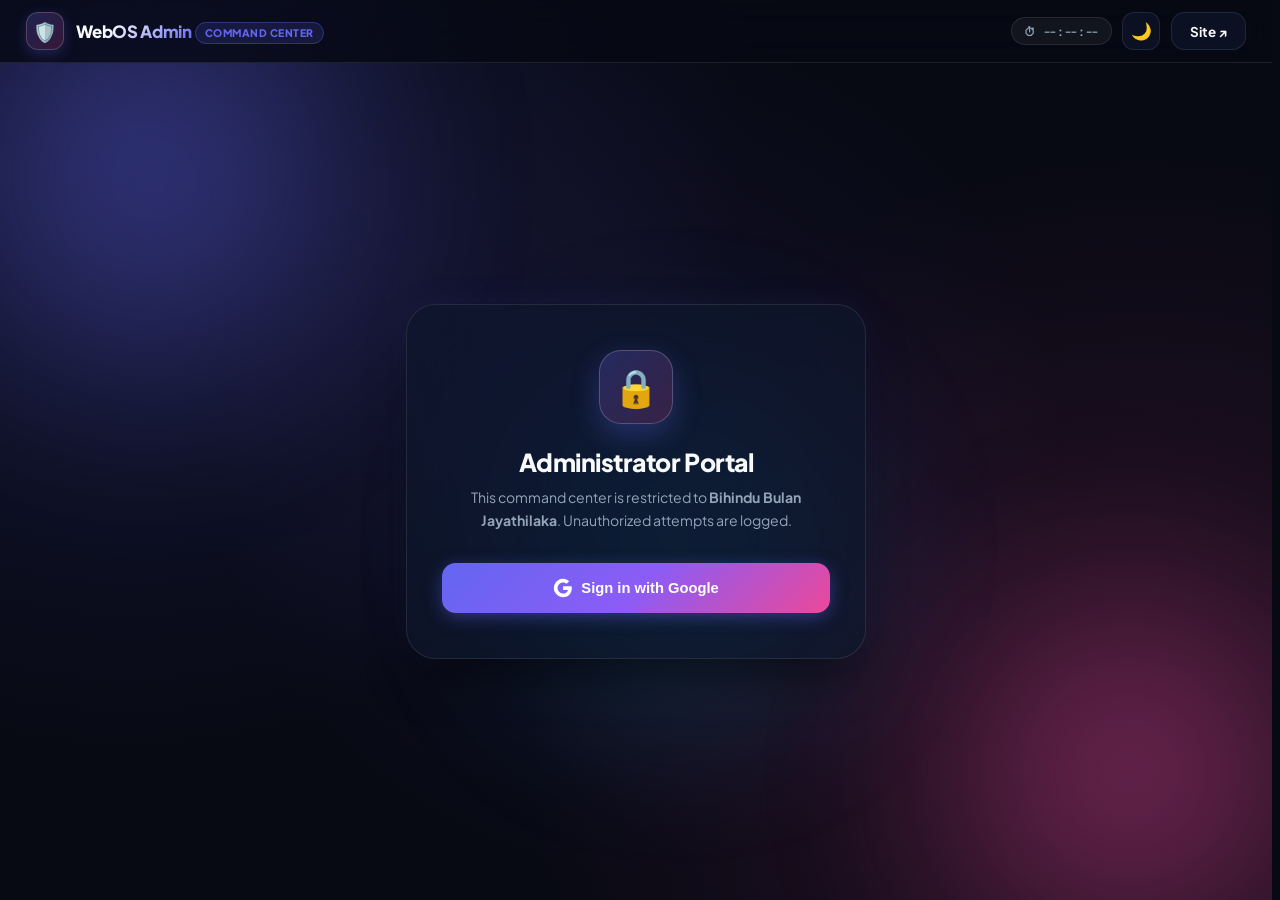
==== commit 93990d41: "fix(admin): deploy button hover fixes, layout stabilization, and vibrant theme" ====
--- a/admin.html
+++ b/admin.html
@@ -1 +1 @@
-<!DOCTYPE html><html lang=en data-theme=dark><head><meta charset=UTF-8><meta name=viewport content="width=device-width,initial-scale=1,viewport-fit=cover"><title>Admin Command Center | Bihindu Bulan Jayathilaka</title><meta name=robots content="noindex, nofollow, noarchive"><link rel=icon href="data:image/svg+xml,%3Csvg xmlns='http://www.w3.org/2000/svg' viewBox='0 0 24 24'%3E%3Cpath fill='%236366f1' d='M12 1L3 5v6c0 5.55 3.84 10.74 9 12 5.16-1.26 9-6.45 9-12V5l-9-4zm0 6c1.4 0 2.5 1.1 2.5 2.5S13.4 12 12 12s-2.5-1.1-2.5-2.5S10.6 7 12 7zm0 13.9c-2.7-.8-5-3.3-5.8-6.1.6-.5 3.4-1.8 5.8-1.8 2.4 0 5.2 1.3 5.8 1.8-.8 2.8-3.1 5.3-5.8 6.1z'/%3E%3C/svg%3E"><link rel=preconnect href=https://fonts.googleapis.com><link rel=preconnect href=https://fonts.gstatic.com crossorigin><link href="https://fonts.googleapis.com/css2?family=Plus+Jakarta+Sans:wght@400;500;600;700;800&family=JetBrains+Mono:wght@500;600;700;800&display=swap" rel=stylesheet><style>:root{--bg:#070913;--bg-pattern:radial-gradient(circle at 10% 15%, rgba(99, 102, 241, 0.18) 0%, transparent 45%),radial-gradient(circle at 90% 85%, rgba(236, 72, 153, 0.16) 0%, transparent 45%),radial-gradient(circle at 50% 50%, rgba(139, 92, 246, 0.1) 0%, transparent 55%);--card:rgba(15, 23, 42, 0.72);--card-hover:rgba(24, 34, 62, 0.85);--card-border:rgba(255, 255, 255, 0.09);--card-highlight:inset 0 1px 0 rgba(255, 255, 255, 0.08);--card-shadow:0 25px 50px -15px rgba(0, 0, 0, 0.7),0 0 35px rgba(99, 102, 241, 0.08);--header-bg:rgba(7, 9, 19, 0.82);--text:#f8fafc;--text-secondary:#cbd5e1;--subtext:#94a3b8;--muted:#64748b;--primary:#6366f1;--primary-hover:#4f46e5;--accent:#ec4899;--danger:#ef4444;--danger-bg:rgba(239, 68, 68, 0.12);--danger-border:rgba(239, 68, 68, 0.32);--success:#10b981;--success-bg:rgba(16, 185, 129, 0.12);--success-border:rgba(16, 185, 129, 0.32);--warning:#f59e0b;--warning-bg:rgba(245, 158, 11, 0.14);--warning-border:rgba(245, 158, 11, 0.38);--input-bg:rgba(255, 255, 255, 0.045);--input-focus:rgba(99, 102, 241, 0.28);--bubble-them:rgba(255, 255, 255, 0.075);--bubble-them-border:rgba(255, 255, 255, 0.1);--scrollbar-thumb:rgba(148, 163, 184, 0.28);--chip-bg:rgba(255, 255, 255, 0.05);--chip-hover:rgba(255, 255, 255, 0.1)}[data-theme=light]{--bg:#f8fafc;--bg-pattern:radial-gradient(circle at 10% 15%, rgba(99, 102, 241, 0.1) 0%, transparent 45%),radial-gradient(circle at 90% 85%, rgba(236, 72, 153, 0.08) 0%, transparent 45%),radial-gradient(circle at 50% 50%, rgba(139, 92, 246, 0.06) 0%, transparent 55%);--card:rgba(255, 255, 255, 0.88);--card-hover:rgba(255, 255, 255, 0.98);--card-border:rgba(226, 232, 240, 0.95);--card-highlight:inset 0 1px 0 rgba(255, 255, 255, 0.95);--card-shadow:0 18px 40px -10px rgba(99, 102, 241, 0.08),0 2px 8px rgba(0, 0, 0, 0.03);--header-bg:rgba(255, 255, 255, 0.88);--text:#0f172a;--text-secondary:#334155;--subtext:#64748b;--muted:#94a3b8;--primary:#4f46e5;--primary-hover:#4338ca;--accent:#db2777;--danger:#dc2626;--danger-bg:rgba(239, 68, 68, 0.09);--danger-border:rgba(239, 68, 68, 0.25);--success:#059669;--success-bg:rgba(16, 185, 129, 0.1);--success-border:rgba(16, 185, 129, 0.25);--warning:#d97706;--warning-bg:rgba(245, 158, 11, 0.1);--warning-border:rgba(245, 158, 11, 0.28);--input-bg:rgba(241, 245, 249, 0.85);--input-focus:rgba(79, 70, 229, 0.2);--bubble-them:#f1f5f9;--bubble-them-border:rgba(203, 213, 225, 0.7);--scrollbar-thumb:rgba(148, 163, 184, 0.4);--chip-bg:rgba(241, 245, 249, 0.9);--chip-hover:rgba(226, 232, 240, 0.95)}*{box-sizing:border-box;margin:0;padding:0}html{scroll-behavior:smooth;-webkit-font-smoothing:antialiased;-moz-osx-font-smoothing:grayscale}body{font-family:'Plus Jakarta Sans',system-ui,-apple-system,sans-serif;background:var(--bg);background-image:var(--bg-pattern);background-attachment:fixed;color:var(--text);min-height:100vh;display:flex;flex-direction:column;overflow-x:hidden;transition:background-color .35s cubic-bezier(.16, 1, .3, 1),color .25s ease;position:relative}.admin-mesh{position:fixed;inset:0;overflow:hidden;pointer-events:none;z-index:0}.admin-orb{position:absolute;border-radius:50%;filter:blur(85px);opacity:.38;will-change:transform}.admin-orb.o1{width:45vw;height:45vw;left:-12vw;top:-10vw;background:radial-gradient(circle,#6366f1,transparent 65%);animation:adminOrbA 24s ease-in-out infinite}.admin-orb.o2{width:40vw;height:40vw;right:-10vw;bottom:-12vw;background:radial-gradient(circle,#ec4899,transparent 65%);animation:adminOrbB 28s ease-in-out infinite}.admin-orb.o3{width:32vw;height:32vw;left:35%;top:35%;background:radial-gradient(circle,#06b6d4,transparent 65%);opacity:.22;animation:adminOrbC 32s ease-in-out infinite}@keyframes adminOrbA{50%{transform:translate(10vw,8vh) scale(1.15)}}@keyframes adminOrbB{50%{transform:translate(-10vw,-8vh) scale(1.12)}}@keyframes adminOrbC{33%{transform:translate(-6vw,5vh) scale(1.2)}66%{transform:translate(6vw,-5vh) scale(.9)}}::-webkit-scrollbar{width:7px;height:7px}::-webkit-scrollbar-track{background:0 0}::-webkit-scrollbar-thumb{background:var(--scrollbar-thumb);border-radius:99px}::-webkit-scrollbar-thumb:hover{background:var(--muted)}header{border-bottom:1px solid var(--card-border);-webkit-backdrop-filter:blur(24px) saturate(1.4);backdrop-filter:blur(24px) saturate(1.4);background:var(--header-bg);position:sticky;top:0;z-index:100;padding:.75rem 1.6rem;display:flex;justify-content:space-between;align-items:center;transition:background .3s ease,border-color .3s ease}.brand{display:flex;align-items:center;gap:.8rem;text-decoration:none;color:inherit}.brand-icon-wrap{width:38px;height:38px;border-radius:12px;background:linear-gradient(135deg,rgba(99,102,241,.25),rgba(236,72,153,.2));border:1px solid rgba(255,255,255,.18);display:flex;align-items:center;justify-content:center;font-size:1.2rem;box-shadow:0 4px 14px rgba(99,102,241,.25);animation:brandPulse 4s ease-in-out infinite}@keyframes brandPulse{50%{box-shadow:0 0 22px rgba(99,102,241,.5)}}.brand-title{font-size:1.05rem;font-weight:800;letter-spacing:-.02em;background:linear-gradient(135deg,var(--text) 30%,var(--primary));-webkit-background-clip:text;background-clip:text;color:transparent}.brand-badge{font-size:.65rem;padding:.2rem .55rem;border-radius:999px;background:rgba(99,102,241,.15);color:var(--primary);border:1px solid rgba(99,102,241,.35);font-weight:800;text-transform:uppercase;letter-spacing:.05em}.header-actions{display:flex;align-items:center;gap:.65rem}.header-clock{font-family:'JetBrains Mono',monospace;font-size:.72rem;font-weight:600;color:var(--subtext);background:var(--chip-bg);border:1px solid var(--card-border);padding:.35rem .75rem;border-radius:999px;display:flex;align-items:center;gap:.4rem}@media (max-width:680px){.header-clock{display:none}}.sync-pill{display:inline-flex;align-items:center;gap:.45rem;font-size:.72rem;color:var(--success);background:var(--success-bg);padding:.3rem .75rem;border-radius:999px;border:1px solid var(--success-border);font-weight:700;letter-spacing:.02em}.sync-dot{width:7px;height:7px;border-radius:50%;background:var(--success);box-shadow:0 0 8px var(--success);animation:pulseSync 2s infinite}@keyframes pulseSync{0%{transform:scale(.95);opacity:.6}50%{transform:scale(1.25);opacity:1}100%{transform:scale(.95);opacity:.6}}.header-user{display:flex;align-items:center;gap:.75rem}.header-avatar{width:34px;height:34px;border-radius:50%;object-fit:cover;border:2px solid var(--primary);box-shadow:0 0 12px rgba(99,102,241,.35)}.btn{display:inline-flex;align-items:center;justify-content:center;gap:.45rem;padding:.55rem 1rem;border-radius:.75rem;font-size:.82rem;font-weight:700;cursor:pointer;border:1px solid var(--card-border);background:var(--card);color:var(--text);transition:all .25s cubic-bezier(.16, 1, .3, 1);text-decoration:none;white-space:nowrap;user-select:none;-webkit-tap-highlight-color:transparent}.btn:hover{background:var(--card-hover);transform:translateY(-2px);box-shadow:0 6px 16px rgba(0,0,0,.14)}.btn:active{transform:scale(.97)}.btn-icon{padding:.55rem;border-radius:.75rem;width:36px;height:36px;font-size:1rem}.btn-primary{background:linear-gradient(135deg,var(--primary),var(--accent));color:#fff!important;border:none;box-shadow:0 4px 14px -3px rgba(99,102,241,.5)}.btn-primary:hover{box-shadow:0 8px 24px -4px rgba(99,102,241,.7)}.btn-danger{color:var(--danger)!important;border-color:var(--danger-border);background:var(--danger-bg)}.btn-danger:hover{background:rgba(239,68,68,.22)}.btn-success{color:var(--success)!important;border-color:var(--success-border);background:var(--success-bg)}.btn-success:hover{background:rgba(16,185,129,.22)}.btn-warning{color:var(--warning)!important;border-color:var(--warning-border);background:var(--warning-bg)}.btn-warning:hover{background:rgba(245,158,11,.25)}.btn-sm{padding:.4rem .75rem;font-size:.75rem;border-radius:.6rem}.loading-ring-wrap{display:flex;flex-direction:column;align-items:center;justify-content:center;gap:1.25rem;padding:3rem 1.5rem;animation:fadeIn .4s ease both}.loading-ring{position:relative;width:72px;height:72px}.loading-ring::after,.loading-ring::before{content:"";position:absolute;inset:0;border-radius:50%;border:2.5px dashed var(--primary);animation:ringSpin 10s linear infinite}.loading-ring::after{inset:9px;border-style:solid;border-color:var(--accent) transparent var(--accent) transparent;animation-duration:4.5s;animation-direction:reverse}.loading-ring-center{position:absolute;inset:18px;border-radius:50%;background:linear-gradient(135deg,rgba(99,102,241,.4),rgba(236,72,153,.35));border:1px solid rgba(255,255,255,.25);display:flex;align-items:center;justify-content:center;font-size:1.15rem;color:#fff;box-shadow:0 0 20px rgba(99,102,241,.5)}@keyframes ringSpin{to{transform:rotate(360deg)}}.loading-text{font-size:.88rem;font-weight:700;color:var(--subtext);letter-spacing:.02em}.fallback-card{background:var(--card);border:1px solid var(--danger-border);border-radius:1.25rem;padding:1.5rem;max-width:460px;margin:1.5rem auto;text-align:center;display:flex;flex-direction:column;align-items:center;gap:.85rem;box-shadow:var(--card-shadow);animation:fadeIn .4s ease both}#auth-screen{display:flex;flex-direction:column;align-items:center;justify-content:center;flex:1;padding:2.5rem 1.5rem;text-align:center;min-height:calc(100vh - 70px);position:relative;z-index:1}.auth-box{max-width:460px;width:100%;background:var(--card);border:1px solid var(--card-border);-webkit-backdrop-filter:blur(28px) saturate(1.4);backdrop-filter:blur(28px) saturate(1.4);border-radius:1.85rem;padding:2.8rem 2.2rem;box-shadow:var(--card-shadow);position:relative;overflow:hidden;animation:authIn .6s cubic-bezier(.16,1,.3,1) both}.auth-box::before{content:"";position:absolute;top:0;left:-40%;width:40%;height:2px;background:linear-gradient(90deg,transparent,#a5b4fc,#f472b6,transparent);animation:authShimmer 3.5s ease-in-out infinite}@keyframes authShimmer{to{left:110%}}@keyframes authIn{from{opacity:0;transform:translateY(22px) scale(.96)}to{opacity:1;transform:none}}.auth-icon-wrap{width:74px;height:74px;border-radius:22px;margin:0 auto 1.4rem;background:linear-gradient(135deg,rgba(99,102,241,.25),rgba(236,72,153,.2));border:1px solid rgba(255,255,255,.2);display:flex;align-items:center;justify-content:center;font-size:2.3rem;box-shadow:0 10px 28px rgba(99,102,241,.3)}.auth-title{font-size:1.55rem;font-weight:800;margin-bottom:.5rem;letter-spacing:-.02em}.auth-desc{font-size:.88rem;color:var(--subtext);line-height:1.6;margin-bottom:2rem}#admin-root{display:none;flex:1;flex-direction:column;max-width:1440px;width:100%;margin:0 auto;padding:1.6rem;position:relative;z-index:1;animation:fadeIn .35s ease both}@keyframes fadeIn{from{opacity:0}to{opacity:1}}.stats-bar{display:grid;grid-template-columns:repeat(4,1fr);gap:1.1rem;margin-bottom:1.6rem}.stat-card{background:var(--card);border:1px solid var(--card-border);border-radius:1.35rem;padding:1.25rem 1.4rem;box-shadow:var(--card-shadow);display:flex;flex-direction:column;gap:.45rem;position:relative;overflow:hidden;transition:transform .25s cubic-bezier(.16,1,.3,1),border-color .25s ease,box-shadow .25s ease}.stat-card:hover{transform:translateY(-3px) scale(1.008);border-color:rgba(99,102,241,.4);box-shadow:0 20px 45px -10px rgba(99,102,241,.18)}.stat-card::after{content:"";position:absolute;top:0;right:0;width:75px;height:75px;border-radius:50%;filter:blur(30px);pointer-events:none;opacity:.4}.stat-card.s1::after{background:var(--primary)}.stat-card.s2::after{background:var(--accent)}.stat-card.s3::after{background:var(--warning)}.stat-card.s4::after{background:var(--success)}.stat-header{display:flex;justify-content:space-between;align-items:center}.stat-title{font-size:.74rem;font-weight:800;text-transform:uppercase;letter-spacing:.08em;color:var(--subtext)}.stat-icon{font-size:1.2rem}.stat-value{font-family:'JetBrains Mono',monospace;font-size:1.85rem;font-weight:800;line-height:1;letter-spacing:-.03em}.stat-sub{font-size:.74rem;color:var(--muted);margin-top:.2rem}.nav-tabs{display:flex;gap:.55rem;margin-bottom:1.6rem;border-bottom:1px solid var(--card-border);padding-bottom:.8rem;overflow-x:auto;scrollbar-width:none}.nav-tabs::-webkit-scrollbar{display:none}.nav-tab{display:flex;align-items:center;gap:.55rem;padding:.7rem 1.35rem;border-radius:.95rem;font-size:.86rem;font-weight:800;cursor:pointer;background:var(--chip-bg);border:1px solid var(--card-border);color:var(--subtext);transition:all .25s cubic-bezier(.16, 1, .3, 1);white-space:nowrap;user-select:none}.nav-tab:hover{color:var(--text);background:var(--chip-hover);transform:translateY(-1px)}.nav-tab.active{background:linear-gradient(135deg,var(--primary),#4f46e5);color:#fff!important;border-color:transparent;box-shadow:0 4px 18px -2px rgba(99,102,241,.5);transform:translateY(-1px)}.nav-badge{font-size:.68rem;background:rgba(236,72,153,.9);color:#fff;padding:.12rem .52rem;border-radius:999px;font-weight:800}.nav-tab.active .nav-badge{background:rgba(255,255,255,.28)}.tab-content{display:none;flex:1;animation:tabSlideIn .35s cubic-bezier(.16,1,.3,1) both}.tab-content.active{display:flex;flex-direction:column}@keyframes tabSlideIn{from{opacity:0;transform:translateY(10px) scale(.99)}to{opacity:1;transform:none}}.chat-layout{display:grid;grid-template-columns:340px 1fr;height:75vh;min-height:580px;background:var(--card);border:1px solid var(--card-border);border-radius:1.6rem;box-shadow:var(--card-shadow);overflow:hidden}.chat-sidebar{border-right:1px solid var(--card-border);display:flex;flex-direction:column;background:rgba(0,0,0,.03)}.chat-sidebar-header{padding:1.1rem;border-bottom:1px solid var(--card-border);display:flex;flex-direction:column;gap:.65rem}.chat-header-row{display:flex;justify-content:space-between;align-items:center;font-size:.88rem;font-weight:800}.search-inp{width:100%;background:var(--input-bg);border:1px solid var(--card-border);padding:.55rem .85rem;border-radius:.75rem;color:var(--text);font-size:.8rem;font-family:inherit;outline:0;transition:all .2s ease}.search-inp:focus{border-color:var(--primary);box-shadow:0 0 0 3px var(--input-focus)}.chat-list{flex:1;overflow-y:auto}.chat-user-item{padding:1rem 1.2rem;border-bottom:1px solid var(--card-border);cursor:pointer;transition:all .2s cubic-bezier(.16,1,.3,1);border-left:3px solid transparent;display:flex;gap:.8rem;align-items:center}.chat-user-item:hover{background:var(--card-hover);transform:translateX(2px)}.chat-user-item.active{background:rgba(99,102,241,.16);border-left-color:var(--primary)}.chat-user-avatar{width:40px;height:40px;border-radius:50%;background:linear-gradient(135deg,rgba(99,102,241,.3),rgba(236,72,153,.3));border:1px solid var(--card-border);display:flex;align-items:center;justify-content:center;font-weight:800;font-size:.95rem;color:var(--primary);flex:none}.chat-user-info{flex:1;min-width:0}.chat-user-row{display:flex;justify-content:space-between;align-items:center;margin-bottom:.25rem}.chat-user-name{font-weight:700;font-size:.86rem;white-space:nowrap;overflow:hidden;text-overflow:ellipsis}.chat-user-preview{font-size:.77rem;color:var(--subtext);white-space:nowrap;overflow:hidden;text-overflow:ellipsis}.chat-user-time{font-size:.66rem;color:var(--muted);white-space:nowrap;margin-left:.4rem}.chat-unread-dot{width:8px;height:8px;border-radius:50%;background:var(--accent);box-shadow:0 0 8px var(--accent);margin-left:.4rem;flex:none;animation:pulseSync 1.5s infinite}.chat-pane{display:flex;flex-direction:column;background:rgba(0,0,0,.02)}.chat-pane-header{padding:1rem 1.5rem;border-bottom:1px solid var(--card-border);display:flex;justify-content:space-between;align-items:center;background:var(--card)}.chat-messages{flex:1;overflow-y:auto;padding:1.5rem;display:flex;flex-direction:column;gap:.85rem}.chat-msg{max-width:72%;padding:.8rem 1.15rem;border-radius:1.25rem;font-size:.88rem;line-height:1.55;word-break:break-word;animation:msgPop .25s cubic-bezier(.16,1,.3,1) both}@keyframes msgPop{from{opacity:0;transform:scale(.96) translateY(8px)}to{opacity:1;transform:none}}.chat-msg.them{align-self:flex-start;background:var(--bubble-them);border:1px solid var(--bubble-them-border);border-bottom-left-radius:.25rem;color:var(--text)}.chat-msg.me{align-self:flex-end;background:linear-gradient(135deg,var(--primary),#4f46e5);color:#fff;border-bottom-right-radius:.25rem;box-shadow:0 4px 16px -3px rgba(79,70,229,.5)}.canned-bar{padding:.5rem 1.25rem .2rem;display:flex;gap:.4rem;overflow-x:auto;background:var(--card);scrollbar-width:none}.canned-bar::-webkit-scrollbar{display:none}.canned-chip{padding:.3rem .65rem;border-radius:999px;font-size:.72rem;font-weight:700;border:1px solid var(--card-border);background:var(--chip-bg);color:var(--subtext);cursor:pointer;white-space:nowrap;transition:all .2s ease}.canned-chip:hover{background:var(--primary);color:#fff;border-color:transparent}.chat-input-bar{padding:.85rem 1.25rem 1.1rem;border-top:1px solid var(--card-border);display:flex;gap:.75rem;background:var(--card)}.chat-input{flex:1;background:var(--input-bg);border:1px solid var(--card-border);padding:.8rem 1.15rem;border-radius:.95rem;color:var(--text);font-size:.88rem;font-family:inherit;outline:0;transition:all .2s ease}.chat-input:focus{border-color:var(--primary);box-shadow:0 0 0 3px var(--input-focus)}.filter-bar{display:flex;justify-content:space-between;align-items:center;gap:.75rem;margin-bottom:1.4rem;flex-wrap:wrap}.filter-pills{display:flex;gap:.45rem}.filter-pill{padding:.4rem .95rem;border-radius:999px;font-size:.78rem;font-weight:800;border:1px solid var(--card-border);background:var(--card);color:var(--subtext);cursor:pointer;transition:all .2s cubic-bezier(.16, 1, .3, 1)}.filter-pill.active,.filter-pill:hover{background:linear-gradient(135deg,var(--primary),var(--accent));color:#fff;border-color:transparent;box-shadow:0 4px 12px rgba(99,102,241,.35)}.cards-grid{display:grid;grid-template-columns:repeat(auto-fill,minmax(380px,1fr));gap:1.35rem}.item-card{background:var(--card);border:1px solid var(--card-border);border-radius:1.4rem;padding:1.4rem;box-shadow:var(--card-shadow);display:flex;flex-direction:column;gap:.9rem;transition:all .25s cubic-bezier(.16, 1, .3, 1);position:relative}.item-card:hover{transform:translateY(-3px) scale(1.008);box-shadow:0 22px 45px -12px rgba(99,102,241,.2);border-color:rgba(99,102,241,.4)}.item-card.done{opacity:.65}.item-card.done:hover{opacity:.92}.item-card-header{display:flex;justify-content:space-between;align-items:flex-start;gap:.5rem}.item-card-title{font-size:1rem;font-weight:800;color:var(--text)}.item-card-email{font-size:.78rem;color:var(--primary);text-decoration:none;display:inline-block;margin-top:.2rem;font-weight:700}.item-card-email:hover{text-decoration:underline}.item-card-time{font-size:.72rem;color:var(--muted);white-space:nowrap}.item-card-body{font-size:.88rem;color:var(--text-secondary);line-height:1.6;background:var(--input-bg);border:1px solid var(--card-border);padding:1rem;border-radius:.95rem;white-space:pre-wrap;word-break:break-word}.item-card-meta{font-size:.74rem;font-family:'JetBrains Mono',monospace;color:var(--subtext);background:var(--input-bg);border:1px solid var(--card-border);padding:.75rem .95rem;border-radius:.75rem;line-height:1.65}.item-card-actions{display:flex;gap:.55rem;margin-top:auto;padding-top:.5rem;flex-wrap:wrap}.system-grid{display:grid;grid-template-columns:1fr 1fr;gap:1.6rem}.system-control-card{background:var(--card);border:1px solid var(--card-border);border-radius:1.6rem;padding:1.85rem;box-shadow:var(--card-shadow);display:flex;flex-direction:column}.master-banner{background:linear-gradient(135deg,rgba(99,102,241,.14),rgba(236,72,153,.1));border:1px solid rgba(99,102,241,.3);border-radius:1.35rem;padding:1.35rem;margin-bottom:1.6rem;display:flex;flex-direction:column;gap:1rem;transition:all .3s ease}.master-banner.maintenance-on{background:linear-gradient(135deg,rgba(245,158,11,.18),rgba(239,68,68,.12));border-color:rgba(245,158,11,.45)}.master-banner-top{display:flex;justify-content:space-between;align-items:center;flex-wrap:wrap;gap:.8rem}.status-pill{display:inline-flex;align-items:center;gap:.55rem;padding:.45rem 1rem;border-radius:999px;font-size:.78rem;font-weight:800;letter-spacing:.04em;text-transform:uppercase;white-space:nowrap}.status-pill.online{background:var(--success-bg);color:var(--success);border:1px solid var(--success-border)}.status-pill.maintenance{background:var(--warning-bg);color:var(--warning);border:1px solid var(--warning-border)}.status-pill-dot{width:8px;height:8px;border-radius:50%}.status-pill.online .status-pill-dot{background:var(--success);box-shadow:0 0 10px var(--success)}.status-pill.maintenance .status-pill-dot{background:var(--warning);box-shadow:0 0 10px var(--warning);animation:pulseSync 1.5s infinite}.admin-countdown-card{background:rgba(0,0,0,.2);border:1px solid var(--warning-border);border-radius:1rem;padding:.9rem 1.2rem;display:none;align-items:center;justify-content:space-between;animation:fadeIn .3s ease both}.admin-countdown-card.active{display:flex}.cd-val{font-family:'JetBrains Mono',monospace;font-size:1.55rem;font-weight:800;color:var(--warning);letter-spacing:-.02em;text-shadow:0 0 14px rgba(245,158,11,.4)}.dur-chip-group{display:flex;gap:.45rem;flex-wrap:wrap;margin-top:.45rem}.dur-chip{padding:.5rem .85rem;border-radius:.75rem;font-size:.8rem;font-weight:700;border:1px solid var(--card-border);background:var(--chip-bg);color:var(--subtext);cursor:pointer;transition:all .2s cubic-bezier(.16, 1, .3, 1);display:inline-flex;align-items:center;gap:.35rem;user-select:none}.dur-chip:hover{background:var(--chip-hover);color:var(--text);transform:translateY(-1px)}.dur-chip.active{background:linear-gradient(135deg,var(--primary),var(--accent));color:#fff!important;border-color:transparent;box-shadow:0 4px 14px -2px rgba(99,102,241,.5);transform:translateY(-1px)}.form-group{margin-bottom:1.35rem}.form-label{display:block;font-size:.82rem;font-weight:800;margin-bottom:.45rem;color:var(--text-secondary)}.form-help{font-size:.74rem;color:var(--subtext);margin-top:.45rem;line-height:1.5}.empty-state{padding:4rem 2rem;text-align:center;color:var(--subtext);font-size:.92rem;display:flex;flex-direction:column;align-items:center;justify-content:center;gap:.55rem}.empty-state-icon{font-size:2.4rem;margin-bottom:.25rem;opacity:.85}#admin-toast{position:fixed;bottom:1.75rem;right:1.75rem;z-index:999999;display:flex;align-items:center;gap:.75rem;padding:.85rem 1.35rem;border-radius:1rem;background:var(--card);border:1px solid var(--card-border);-webkit-backdrop-filter:blur(24px);backdrop-filter:blur(24px);box-shadow:0 20px 45px rgba(0,0,0,.45);color:var(--text);font-size:.88rem;font-weight:700;transform:translateY(100px);opacity:0;pointer-events:none;transition:all .35s cubic-bezier(.16, 1, .3, 1)}#admin-toast.show{transform:translateY(0);opacity:1;pointer-events:auto}@media (max-width:1080px){.stats-bar{grid-template-columns:repeat(2,1fr)}.system-grid{grid-template-columns:1fr}}@media (max-width:768px){header{padding:.75rem 1rem}.stats-bar{grid-template-columns:1fr}.chat-layout{grid-template-columns:1fr;height:82vh}.chat-sidebar{max-height:250px}.cards-grid{grid-template-columns:1fr}#admin-root{padding:1rem}}</style></head><body><div class=admin-mesh aria-hidden=true><div class="admin-orb o1"></div><div class="admin-orb o2"></div><div class="admin-orb o3"></div></div><header><div class=brand><div class=brand-icon-wrap>🛡️</div><div><span class=brand-title>WebOS Admin</span> <span class=brand-badge>Command Center</span></div><div id=live-indicator class=sync-pill style=display:none><span class=sync-dot></span> <span>Cloud Sync Active</span></div></div><div class=header-actions><div class=header-clock id=header-clock><span>⏱</span> <span id=clock-display>--:--:--</span></div><button id=btn-theme-toggle class="btn btn-icon" title="Toggle Light / Dark Mode" aria-label="Toggle theme"><span id=theme-icon>🌙</span></button> <a href=./ target=_blank rel=noopener class=btn title="View live WebOS in new tab"><span>Site ↗</span></a><div class=header-user id=header-user style=display:none><img id=user-avatar class=header-avatar src="" alt=Admin> <span id=user-name style=font-size:.85rem;font-weight:700;display:none>Bihindu</span> <button id=btn-logout class="btn btn-danger btn-sm" title="Sign out of Admin Portal">Sign Out</button></div></div></header><main id=auth-screen><div class=auth-box><div class=auth-icon-wrap>🔒</div><h1 class=auth-title>Administrator Portal</h1><p class=auth-desc>This command center is restricted to <b>Bihindu Bulan Jayathilaka</b>. Unauthorized attempts are logged.</p><div id=auth-loading class=loading-ring-wrap style=display:none><div class=loading-ring><div class=loading-ring-center>🛡️</div></div><div class=loading-text>Verifying Security Credentials…</div></div><div id=auth-error style="display:none;color:#f87171;font-size:.82rem;margin-bottom:1.25rem;background:var(--danger-bg);padding:.85rem 1rem;border-radius:.85rem;border:1px solid var(--danger-border);text-align:left;line-height:1.5"></div><button id=btn-login-google class="btn btn-primary" style=width:100%;justify-content:center;padding:.95rem;font-size:.92rem;border-radius:.85rem><svg width=20 height=20 viewBox="0 0 24 24"><path fill=#fff d="M22.56 12.25c0-.78-.07-1.53-.2-2.25H12v4.26h5.92c-.26 1.37-1.04 2.53-2.21 3.31v2.77h3.57c2.08-1.92 3.28-4.74 3.28-8.09z"/><path fill=#fff d="M12 23c2.97 0 5.46-.98 7.28-2.66l-3.57-2.77c-.98.66-2.23 1.06-3.71 1.06-2.86 0-5.29-1.93-6.16-4.53H2.18v2.84C3.99 20.53 7.7 23 12 23z"/><path fill=#fff d="M5.84 14.09c-.22-.66-.35-1.36-.35-2.09s.13-1.43.35-2.09V7.07H2.18C1.43 8.55 1 10.22 1 12s.43 3.45 1.18 4.93l2.85-2.22.81-.62z"/><path fill=#fff d="M12 5.38c1.62 0 3.06.56 4.21 1.64l3.15-3.15C17.45 2.09 14.97 1 12 1 7.7 1 3.99 3.47 2.18 7.07l3.66 2.84c.87-2.6 3.3-4.53 6.16-4.53z"/></svg> Sign in with Google</button><div id=uid-helper style="display:none;margin-top:1.5rem;text-align:left;font-size:.78rem;color:var(--subtext);background:var(--input-bg);padding:.95rem;border-radius:.85rem;border:1px solid var(--card-border)"><strong>Your Admin UID:</strong><br><span id=copy-my-uid style="font-family:'JetBrains Mono',monospace;color:var(--primary);word-break:break-all;cursor:pointer;display:inline-block;margin-top:.25rem"></span><p style=margin-top:.6rem;font-size:.72rem;color:var(--muted)>In Firebase Console &rarr; Firestore &rarr; create collection <code>admins</code> &rarr; add a document with this UID to grant access.</p></div><div id=auth-fallback-box class=fallback-card style=display:none><span style=font-size:1.4rem>⚠️</span><div style=font-size:.82rem;color:var(--text)>Connection is taking longer than expected.</div><button id=btn-retry-auth class="btn btn-sm btn-primary">🔄 Retry Connection</button></div></div></main><main id=admin-root></main><div id=admin-toast><span id=toast-icon>✨</span> <span id=toast-msg>Operation completed successfully</span></div><script type=module>import{initializeApp as t}from"https://www.gstatic.com/firebasejs/11.0.0/firebase-app.js";import{getFirestore as e,doc as n,getDoc as s,setDoc as a,updateDoc as i,deleteDoc as o,collection as r,addDoc as c,onSnapshot as l,query as d,orderBy as u,limit as m,serverTimestamp as p}from"https://www.gstatic.com/firebasejs/11.0.0/firebase-firestore.js";import{getAuth as v,signInWithPopup as g,GoogleAuthProvider as b,onAuthStateChanged as h,signOut as y}from"https://www.gstatic.com/firebasejs/11.0.0/firebase-auth.js";const f=t({apiKey:"AIzaSyANb4M2ifOcGriEKawxgL-vlhMA3MIhQzA",authDomain:"bihindu-portfolio.firebaseapp.com",projectId:"bihindu-portfolio",storageBucket:"bihindu-portfolio.firebasestorage.app",messagingSenderId:"766763383144",appId:"1:766763383144:web:b8da77d1e55ee5e241bedd"}),w=e(f),x=v(f),A=t=>document.querySelector(t),k=t=>[...document.querySelectorAll(t)],T=t=>String(t||"").replace(/[&<>"']/g,t=>({"&":"&amp;","<":"&lt;",">":"&gt;",'"':"&quot;","'":"&#39;"}[t])),M=t=>{try{if(!t)return"";return(t.toDate?t.toDate():new Date(t)).toLocaleDateString([],{month:"short",day:"numeric",hour:"2-digit",minute:"2-digit"})}catch(t){return""}};setInterval(()=>{const t=A("#clock-display");t&&(t.textContent=(new Date).toLocaleTimeString([],{hour:"2-digit",minute:"2-digit",second:"2-digit"}))},1e3);const C=t=>{document.documentElement.setAttribute("data-theme",t),localStorage.setItem("admin_theme",t);const e=A("#theme-icon");e&&(e.textContent="dark"===t?"🌙":"☀️")},L=localStorage.getItem("admin_theme")||(window.matchMedia&&window.matchMedia("(prefers-color-scheme: light)").matches?"light":"dark");C(L);const S=A("#btn-theme-toggle");S&&(S.onclick=()=>{const t="dark"===(document.documentElement.getAttribute("data-theme")||"dark")?"light":"dark";C(t),$("dark"===t?"Dark theme enabled":"Light aurora theme enabled","dark"===t?"🌙":"☀️")});let E=null;function $(t,e="✨"){const n=A("#admin-toast");n&&(A("#toast-msg").textContent=t,A("#toast-icon").textContent=e,n.classList.add("show"),clearTimeout(E),E=setTimeout(()=>n.classList.remove("show"),3400))}let N=null;const D=()=>{try{N||(N=new(window.AudioContext||window.webkitAudioContext)),"suspended"===N.state&&N.resume()}catch(t){}};window.addEventListener("click",D,{once:!0}),window.addEventListener("keydown",D,{once:!0});let R=null,I=[],O=[],B=[],H=null,z=null,j="all",q="all",V="",U="60";A("#btn-login-google").onclick=async()=>{A("#auth-error").style.display="none";const t=A("#auth-loading");t&&(t.style.display="flex");try{const t=new b;t.setCustomParameters({prompt:"select_account"}),await g(x,t)}catch(e){t&&(t.style.display="none"),A("#auth-error").textContent=e.message||"Sign in failed.",A("#auth-error").style.display="block"}},A("#btn-logout").onclick=()=>y(x),A("#copy-my-uid").onclick=()=>{navigator.clipboard.writeText(A("#copy-my-uid").textContent),$("Admin UID copied to clipboard!","📋")};const P=setTimeout(()=>{if(!R&&"none"!==A("#auth-screen").style.display){const t=A("#auth-fallback-box");t&&(t.style.display="flex")}},8500),G=A("#btn-retry-auth");function _(){const t=A("#chat-user-list");if(!t)return;let e=I;V&&(e=e.filter(t=>(t.name||"").toLowerCase().includes(V)||(t.lastText||"").toLowerCase().includes(V))),0!==e.length?(t.innerHTML=e.map(t=>{const e=(t.name||"V").charAt(0).toUpperCase();return`\n          <div class="chat-user-item ${t.id===H?"active":""}" data-uid="${T(t.id)}">\n            <div class="chat-user-avatar">${T(e)}</div>\n            <div class="chat-user-info">\n              <div class="chat-user-row">\n                <span class="chat-user-name">${T(t.name||"Visitor")}</span>\n                <span class="chat-user-time">${M(t.updatedAt)}</span>\n              </div>\n              <div class="chat-user-row">\n                <div class="chat-user-preview">${T(t.lastText||"Started conversation")}</div>\n                ${t.unread?'<span class="chat-unread-dot" title="Unread message"></span>':""}\n              </div>\n            </div>\n          </div>\n        `}).join(""),k(".chat-user-item").forEach(t=>{t.onclick=()=>function(t){H=t,_(),z&&z();const e=I.find(e=>e.id===t)||{},s=A("#chat-pane");if(!s)return;s.innerHTML=`\n        <div class="chat-pane-header">\n          <div style="display:flex; align-items:center; gap:0.75rem;">\n            <div class="chat-user-avatar" style="width:40px; height:40px;">${T((e.name||"V").charAt(0).toUpperCase())}</div>\n            <div>\n              <div style="font-weight: 800; font-size: 0.96rem;">${T(e.name||"Visitor")}</div>\n              <div style="font-size: 0.74rem; color: var(--subtext);">${T(e.email||(e.anon?"Guest Visitor":"Signed-in User"))}</div>\n            </div>\n          </div>\n          <button class="btn btn-danger btn-sm" id="btn-del-chat">🗑️ Delete Chat</button>\n        </div>\n        <div class="chat-messages" id="thread-messages">\n          <div class="empty-state"><div class="empty-state-icon">⏳</div>Loading messages...</div>\n        </div>\n\n        \x3c!-- Canned Quick Reply Templates --\x3e\n        <div class="canned-bar">\n          <button type="button" class="canned-chip" data-msg="👋 Hello! Thanks for visiting my WebOS. How can I assist you today?">👋 Greeting</button>\n          <button type="button" class="canned-chip" data-msg="🚀 I am open for software engineering projects and full-stack contracts. Let's discuss!">🚀 Project Inquiry</button>\n          <button type="button" class="canned-chip" data-msg="📧 Got your note! I will follow up with you directly via email shortly.">📧 Email Follow-up</button>\n        </div>\n\n        <form class="chat-input-bar" id="chat-reply-form">\n          <input type="text" id="chat-reply-inp" class="chat-input" placeholder="Type reply (press Enter to send)..." required maxlength="500" autocomplete="off" />\n          <button type="submit" class="btn btn-primary">Send ↗</button>\n        </form>\n      `,k(".canned-chip").forEach(t=>{t.onclick=()=>{const e=A("#chat-reply-inp");e&&(e.value=t.dataset.msg,e.focus())}}),i(n(w,"chats",t),{unread:!1}).catch(()=>{}),A("#btn-del-chat").onclick=async()=>{confirm("Permanently delete this chat session?")&&(await o(n(w,"chats",t)),H=null,s.innerHTML='\n          <div class="empty-state" style="margin: auto;">\n            <div class="empty-state-icon">💬</div>\n            <strong>Select a conversation on the left</strong>\n          </div>\n        ',$("Chat session deleted","🗑️"))};const a=d(r(w,`chats/${t}/messages`),u("timestamp","asc"));z=l(a,t=>{const e=A("#thread-messages");if(!e)return;const n=t.docs.map(t=>t.data());0!==n.length?(e.innerHTML=n.map(t=>`\n          <div class="chat-msg ${"admin"===t.sender?"me":"them"}">\n            ${T(t.text)}\n          </div>\n        `).join(""),e.scrollTop=e.scrollHeight):e.innerHTML='<div class="empty-state" style="margin: auto;">No messages in this chat yet. Send a greeting below!</div>'}),A("#chat-reply-form").onsubmit=async e=>{e.preventDefault();const s=A("#chat-reply-inp"),a=s.value.trim();if(a){s.value="";try{await c(r(w,`chats/${t}/messages`),{text:a,sender:"admin",timestamp:p()}),await i(n(w,"chats",t),{lastText:"You: "+a.slice(0,100),updatedAt:p(),unread:!1})}catch(t){alert("Failed to send reply: "+t.message)}}}}(t.dataset.uid)})):t.innerHTML=`<div class="empty-state"><div class="empty-state-icon">💬</div>${V?"No conversations match search":"No visitor chats yet."}</div>`}function F(){const t=A("#messages-list");if(!t)return;let e=O;"new"===j?e=e.filter(t=>"new"===t.status):"done"===j&&(e=e.filter(t=>"done"===t.status)),A("#filtered-msg-count")&&(A("#filtered-msg-count").textContent=e.length),0!==e.length?t.innerHTML=e.map(t=>`\n        <div class="item-card ${"done"===t.status?"done":""}" id="card-msg-${t.id}">\n          <div class="item-card-header">\n            <div>\n              <div class="item-card-title">${T(t.name)}</div>\n              <a href="mailto:${T(t.email)}?subject=Re:%20Portfolio%20Inquiry" class="item-card-email">✉ ${T(t.email)} ↗</a>\n            </div>\n            <span class="item-card-time">${M(t.timestamp)}</span>\n          </div>\n          <div class="item-card-body">${T(t.message)}</div>\n          <div class="item-card-actions">\n            <a href="mailto:${T(t.email)}?subject=Re:%20Portfolio%20Inquiry" class="btn btn-primary btn-sm">✉ Reply Email</a>\n            <button class="btn btn-success btn-sm" onclick="window.toggleMessageStatus('${t.id}', '${t.status}')">\n              ${"done"===t.status?"↺ Reopen":"✓ Mark Done"}\n            </button>\n            <button class="btn btn-danger btn-sm" onclick="window.deleteMessage('${t.id}')">Delete</button>\n          </div>\n        </div>\n      `).join(""):t.innerHTML='<div class="empty-state" style="grid-column: 1/-1;"><div class="empty-state-icon">✉️</div>No contact inquiries in this view.</div>'}function W(){const t=A("#bugs-list");if(!t)return;let e=B;"new"===q?e=e.filter(t=>"new"===t.status):"done"===q&&(e=e.filter(t=>"done"===t.status)),A("#filtered-bug-count")&&(A("#filtered-bug-count").textContent=e.length),0!==e.length?t.innerHTML=e.map(t=>`\n        <div class="item-card ${"done"===t.status?"done":""}" id="card-bug-${t.id}">\n          <div class="item-card-header">\n            <div>\n              <div class="item-card-title">🐞 System Telemetry Report</div>\n              <span class="item-card-time">${M(t.timestamp)}</span>\n            </div>\n            <span class="brand-badge" style="background:${"done"===t.status?"var(--success-bg)":"var(--danger-bg)"}; color:${"done"===t.status?"var(--success)":"var(--danger)"}; border-color:${"done"===t.status?"var(--success-border)":"var(--danger-border)"};">\n              ${"done"===t.status?"RESOLVED":"OPEN"}\n            </span>\n          </div>\n          <div class="item-card-body">${T(t.desc)}</div>\n          ${t.sys?`\n            <div class="item-card-meta">\n              <strong>OS/UA:</strong> ${T(String(t.sys.ua||"").slice(0,85))}<br>\n              <strong>Screen:</strong> ${T(t.sys.sw)}x${T(t.sys.sh)} | <strong>Theme:</strong> ${t.sys.dark?"Dark":"Light"} | <strong>User:</strong> ${T(t.sys.uid)}\n            </div>\n          `:""}\n          <div class="item-card-actions">\n            <button class="btn btn-success btn-sm" onclick="window.toggleBugStatus('${t.id}', '${t.status}')">\n              ${"done"===t.status?"↺ Reopen":"✓ Resolve"}\n            </button>\n            <button class="btn btn-danger btn-sm" onclick="window.deleteBug('${t.id}')">Delete</button>\n          </div>\n        </div>\n      `).join(""):t.innerHTML='<div class="empty-state" style="grid-column: 1/-1;"><div class="empty-state-icon">🐞</div>No bug reports in this view. All systems green! ✨</div>'}G&&(G.onclick=()=>location.reload()),h(x,async t=>{const e=A("#auth-loading");if(!t)return e&&(e.style.display="none"),R=null,A("#live-indicator").style.display="none",A("#auth-screen").style.display="flex",A("#header-user").style.display="none",A("#admin-root").style.display="none",void(A("#admin-root").innerHTML="");e&&(e.style.display="flex");try{const i=await s(n(w,"admins",t.uid));if(e&&(e.style.display="none"),clearTimeout(P),!i.exists())return A("#live-indicator").style.display="none",A("#auth-error").innerHTML=`<strong>Access Denied (403):</strong> Account (${T(t.email)}) is not authorized as an administrator.`,A("#auth-error").style.display="block",A("#copy-my-uid").textContent=t.uid,A("#uid-helper").style.display="block",A("#auth-screen").style.display="flex",A("#header-user").style.display="none",A("#admin-root").style.display="none",void(A("#admin-root").innerHTML="");R=t,A("#auth-screen").style.display="none",A("#header-user").style.display="flex",A("#live-indicator").style.display="inline-flex",A("#user-name").textContent=t.displayName||"Bihindu",t.photoURL&&(A("#user-avatar").src=t.photoURL),function(){const t=A("#admin-root");t.innerHTML='\n        \x3c!-- Top Stats Overview Bar --\x3e\n        <div class="stats-bar">\n          <div class="stat-card s1">\n            <div class="stat-header">\n              <span class="stat-title">Live Chats</span>\n              <span class="stat-icon">💬</span>\n            </div>\n            <div class="stat-value" id="stat-chats-count">0</div>\n            <div class="stat-sub"><span id="stat-unread-count">0</span> unread messages</div>\n          </div>\n          <div class="stat-card s2">\n            <div class="stat-header">\n              <span class="stat-title">Inquiries</span>\n              <span class="stat-icon">✉️</span>\n            </div>\n            <div class="stat-value" id="stat-msgs-count">0</div>\n            <div class="stat-sub"><span id="stat-pending-msgs">0</span> awaiting response</div>\n          </div>\n          <div class="stat-card s3">\n            <div class="stat-header">\n              <span class="stat-title">Bug Reports</span>\n              <span class="stat-icon">🐞</span>\n            </div>\n            <div class="stat-value" id="stat-bugs-count">0</div>\n            <div class="stat-sub"><span id="stat-open-bugs">0</span> open issues</div>\n          </div>\n          <div class="stat-card s4">\n            <div class="stat-header">\n              <span class="stat-title">System Status</span>\n              <span class="stat-icon">🛡️</span>\n            </div>\n            <div class="stat-value" id="stat-system-state" style="font-size: 1.35rem; color: var(--success);">ONLINE</div>\n            <div class="stat-sub" id="stat-system-detail">All visitors allowed</div>\n          </div>\n        </div>\n\n        \x3c!-- Navigation Tabs --\x3e\n        <div class="nav-tabs">\n          <button class="nav-tab active" data-tab="tab-chats">💬 Live Chats <span class="nav-badge" id="badge-chats">0</span></button>\n          <button class="nav-tab" data-tab="tab-messages">✉️ Contact Messages <span class="nav-badge" id="badge-messages">0</span></button>\n          <button class="nav-tab" data-tab="tab-bugs">🐞 Bug Reports <span class="nav-badge" id="badge-bugs">0</span></button>\n          <button class="nav-tab" data-tab="tab-system">⚙️ Maintenance Mode <span class="nav-badge" id="badge-system" style="background:var(--success-bg); color:var(--success); border:1px solid var(--success-border);">ONLINE</span></button>\n        </div>\n\n        \x3c!-- TAB 1: LIVE CHAT MESSENGER --\x3e\n        <section id="tab-chats" class="tab-content active">\n          <div class="chat-layout">\n            <div class="chat-sidebar">\n              <div class="chat-sidebar-header">\n                <div class="chat-header-row">\n                  <span>Conversations</span>\n                  <span style="font-size: 0.72rem; color: var(--subtext);"><span id="chat-count">0</span> total</span>\n                </div>\n                <input type="text" id="chat-search-inp" class="search-inp" placeholder="🔍 Search visitors..." autocomplete="off" />\n              </div>\n              <div class="chat-list" id="chat-user-list">\n                <div class="empty-state"><div class="empty-state-icon">💬</div>Loading conversations...</div>\n              </div>\n            </div>\n            <div class="chat-pane" id="chat-pane">\n              <div class="empty-state" style="margin: auto;">\n                <div class="empty-state-icon">💬</div>\n                <strong>Select a conversation on the left</strong>\n                <p style="font-size: 0.78rem; color: var(--subtext); margin-top: 0.2rem;">Reply in real-time with visitors active on your WebOS.</p>\n              </div>\n            </div>\n          </div>\n        </section>\n\n        \x3c!-- TAB 2: CONTACT MESSAGES --\x3e\n        <section id="tab-messages" class="tab-content">\n          <div class="filter-bar">\n            <div class="filter-pills">\n              <button class="filter-pill active" data-mfilter="all">All Messages</button>\n              <button class="filter-pill" data-mfilter="new">New</button>\n              <button class="filter-pill" data-mfilter="done">Resolved</button>\n            </div>\n            <div style="font-size: 0.78rem; color: var(--subtext);"><span id="filtered-msg-count">0</span> inquiries</div>\n          </div>\n          <div class="cards-grid" id="messages-list">\n            <div class="empty-state"><div class="empty-state-icon">✉️</div>Loading messages...</div>\n          </div>\n        </section>\n\n        \x3c!-- TAB 3: BUG REPORTS --\x3e\n        <section id="tab-bugs" class="tab-content">\n          <div class="filter-bar">\n            <div class="filter-pills">\n              <button class="filter-pill active" data-bfilter="all">All Reports</button>\n              <button class="filter-pill" data-bfilter="new">Open</button>\n              <button class="filter-pill" data-bfilter="done">Resolved</button>\n            </div>\n            <div style="font-size: 0.78rem; color: var(--subtext);"><span id="filtered-bug-count">0</span> reports</div>\n          </div>\n          <div class="cards-grid" id="bugs-list">\n            <div class="empty-state"><div class="empty-state-icon">🐞</div>Loading bug reports...</div>\n          </div>\n        </section>\n\n        \x3c!-- TAB 4: REMOTE SYSTEM COMMAND CENTER (UPGRADED NON-LEGACY CONTROLS) --\x3e\n        <section id="tab-system" class="tab-content">\n          <div class="system-grid">\n            <div class="system-control-card">\n              <div class="master-banner" id="master-banner">\n                <div class="master-banner-top">\n                  <div>\n                    <h2 style="font-size: 1.15rem; font-weight: 800;">Master Maintenance Switch</h2>\n                    <p style="font-size: 0.8rem; color: var(--subtext); margin-top: 0.2rem;">\n                      Real-time gatekeeper for all public visitors across <code>bihindubulanjay.github.io</code>.\n                    </p>\n                  </div>\n                  <div id="maint-status-pill" class="status-pill online">\n                    <span class="status-pill-dot"></span>\n                    <span id="maint-status-text">Site Online</span>\n                  </div>\n                </div>\n\n                \x3c!-- Live Auto-Restore Countdown in Admin --\x3e\n                <div id="admin-countdown-card" class="admin-countdown-card">\n                  <div>\n                    <div style="font-size: 0.74rem; font-weight: 800; color: var(--warning); text-transform: uppercase;">⏱ Auto-Restore Countdown</div>\n                    <div style="font-size: 0.72rem; color: var(--subtext); margin-top: 0.15rem;">Site automatically unlocks when timer hits zero.</div>\n                  </div>\n                  <div class="cd-val" id="admin-cd-val">00:00:00</div>\n                </div>\n\n                <div style="display:flex; gap:0.75rem; flex-wrap:wrap; margin-top:0.4rem;">\n                  <button id="btn-toggle-maint" class="btn btn-warning" style="padding: 0.85rem 1.6rem; font-size: 0.92rem; font-weight: 800;">\n                    🚨 Turn ON Maintenance Mode\n                  </button>\n                  <a href="./?preview_maintenance=true" target="_blank" class="btn" style="padding: 0.85rem 1.25rem;">\n                    👁 Preview Live Screen ↗\n                  </a>\n                </div>\n              </div>\n\n              <div style="background:var(--input-bg); border:1px solid var(--card-border); border-radius:1.15rem; padding:1.2rem; margin-top:auto;">\n                <div style="font-size:0.82rem; font-weight:800; color:var(--text); margin-bottom:0.3rem;">🛡️ Admin Test Bypass:</div>\n                <p style="font-size:0.75rem; color:var(--subtext); line-height:1.55;">\n                  When maintenance mode is active, opening the site while logged into this admin account allows you to click <b>"Unlock Desktop (Test Mode)"</b> to browse normally while public visitors remain blocked.\n                </p>\n              </div>\n            </div>\n\n            \x3c!-- Configuration & Duration Center --\x3e\n            <div class="system-control-card">\n              <h2 style="font-size: 1.15rem; font-weight: 800; margin-bottom: 0.35rem;">Announcement & Duration</h2>\n              <p style="font-size: 0.8rem; color: var(--subtext); margin-bottom: 1.4rem;">\n                Set auto-restore duration and customize the announcement displayed on the screen.\n              </p>\n\n              <form id="maint-config-form">\n                \x3c!-- Non-legacy Duration Selector Chips --\x3e\n                <div class="form-group">\n                  <label class="form-label">⏱ Auto-Restore Duration</label>\n                  <div class="dur-chip-group" id="dur-chip-group">\n                    <button type="button" class="dur-chip" data-val="15">⚡ 15m</button>\n                    <button type="button" class="dur-chip" data-val="30">⏱ 30m</button>\n                    <button type="button" class="dur-chip active" data-val="60">⏳ 1 Hour</button>\n                    <button type="button" class="dur-chip" data-val="120">🕒 2 Hours</button>\n                    <button type="button" class="dur-chip" data-val="360">📅 6 Hours</button>\n                    <button type="button" class="dur-chip" data-val="1440">🌙 24 Hours</button>\n                    <button type="button" class="dur-chip" data-val="manual">♾️ Manual</button>\n                    <button type="button" class="dur-chip" data-val="custom">⚙️ Custom</button>\n                  </div>\n                  \x3c!-- Hidden input to retain complete backward compatibility with Firestore writes --\x3e\n                  <input type="hidden" id="inp-maint-duration" value="60" />\n                  <div id="custom-minutes-wrap" style="display:none; margin-top:0.6rem;">\n                    <input type="number" id="inp-maint-custom" class="chat-input" min="1" max="10080" placeholder="Custom duration (minutes, e.g. 45)" style="max-width:280px;" />\n                  </div>\n                  <p class="form-help">After this time, the maintenance screen disappears automatically for all visitors without touching the code.</p>\n                </div>\n\n                <div class="form-group">\n                  <label class="form-label">Headline Title</label>\n                  <input type="text" id="inp-maint-title" class="chat-input" value="Scheduled Maintenance" required maxlength="100" />\n                </div>\n\n                <div class="form-group">\n                  <label class="form-label">Visitor Announcement Message</label>\n                  <textarea id="inp-maint-msg" class="chat-input" rows="2" style="resize: vertical; font-family: inherit;" required maxlength="500">System upgrades in progress. Back online shortly.</textarea>\n                  <p class="form-help">Keep it short so mobile visitors see the countdown clock without any scrolling.</p>\n                </div>\n\n                <button type="submit" class="btn btn-primary" style="padding: 0.8rem 1.7rem; margin-top: 0.4rem;">\n                  💾 Save Configuration & Update Banner\n                </button>\n              </form>\n            </div>\n          </div>\n        </section>\n      ',t.style.display="flex",k("#dur-chip-group .dur-chip").forEach(t=>{t.onclick=()=>{k("#dur-chip-group .dur-chip").forEach(t=>t.classList.remove("active")),t.classList.add("active");const e=t.dataset.val;U=e;const n=A("#inp-maint-duration");n&&(n.value=e);const s=A("#custom-minutes-wrap");s&&(s.style.display="custom"===e?"block":"none")}}),k(".nav-tab").forEach(t=>{t.onclick=()=>{k(".nav-tab").forEach(t=>t.classList.remove("active")),k(".tab-content").forEach(t=>t.classList.remove("active")),t.classList.add("active");const e=A(`#${t.dataset.tab}`);e&&e.classList.add("active")}});const e=A("#chat-search-inp");e&&(e.oninput=t=>{V=t.target.value.toLowerCase().trim(),_()});k("[data-mfilter]").forEach(t=>{t.onclick=()=>{k("[data-mfilter]").forEach(t=>t.classList.remove("active")),t.classList.add("active"),j=t.dataset.mfilter,F()}}),k("[data-bfilter]").forEach(t=>{t.onclick=()=>{k("[data-bfilter]").forEach(t=>t.classList.remove("active")),t.classList.add("active"),q=t.dataset.bfilter,W()}})}(),function(){const t=d(r(w,"chats"),u("updatedAt","desc"),m(50));l(t,t=>{const e=I.length;I=t.docs.map(t=>({id:t.id,...t.data()}));const n=I.filter(t=>t.unread).length;A("#badge-chats")&&(A("#badge-chats").textContent=n||I.length),A("#chat-count")&&(A("#chat-count").textContent=I.length),A("#stat-chats-count")&&(A("#stat-chats-count").textContent=I.length),A("#stat-unread-count")&&(A("#stat-unread-count").textContent=n),_(),I.length>e&&e>0&&((()=>{try{if(D(),!N)return;const t=N.createOscillator(),e=N.createGain();t.type="sine",t.frequency.setValueAtTime(880,N.currentTime),t.frequency.exponentialRampToValueAtTime(1760,N.currentTime+.15),e.gain.setValueAtTime(.2,N.currentTime),e.gain.exponentialRampToValueAtTime(.01,N.currentTime+.3),t.connect(e),e.connect(N.destination),t.start(),t.stop(N.currentTime+.3)}catch(t){}})(),$("🔔 New visitor conversation received!","💬"))},t=>console.error("Chats listen error:",t));const e=d(r(w,"messages"),u("timestamp","desc"),m(100));l(e,t=>{O=t.docs.map(t=>({id:t.id,...t.data()}));const e=O.filter(t=>"new"===t.status).length;A("#badge-messages")&&(A("#badge-messages").textContent=e||O.length),A("#stat-msgs-count")&&(A("#stat-msgs-count").textContent=O.length),A("#stat-pending-msgs")&&(A("#stat-pending-msgs").textContent=e),F()},t=>console.error("Messages listen error:",t));const s=d(r(w,"bug_reports"),u("timestamp","desc"),m(100));l(s,t=>{B=t.docs.map(t=>({id:t.id,...t.data()}));const e=B.filter(t=>"new"===t.status).length;A("#badge-bugs")&&(A("#badge-bugs").textContent=e||B.length),A("#stat-bugs-count")&&(A("#stat-bugs-count").textContent=B.length),A("#stat-open-bugs")&&(A("#stat-open-bugs").textContent=e),W()},t=>console.error("Bugs listen error:",t));let i={maintenance:!1},o=!1;const c=()=>!(!i.maintenance||Number(i.endsAt)&&Date.now()>=Number(i.endsAt)),v=t=>{const e=Math.floor(t/60),n=t%60;return(e?e+"h":"")+(e&&n?" ":"")+(n?n+"m":"")},g=t=>{const e=Math.max(0,Math.floor(t/1e3)),n=t=>String(t).padStart(2,"0");return n(Math.floor(e/3600))+":"+n(Math.floor(e%3600/60))+":"+n(e%60)},b=()=>{const t=U;return t&&"manual"!==t?"custom"===t?Math.max(0,Math.min(10080,parseInt((A("#inp-maint-custom")||{}).value,10)||0)):parseInt(t,10)||0:0},h=()=>{const t=Number(i.endsAt)||0,e=!!i.maintenance&&t&&Date.now()>=t,s=c();e&&!o&&(o=!0,a(n(w,"public","system"),{maintenance:!1,endsAt:null,startedAt:null,updatedAt:p()},{merge:!0}).catch(t=>console.error("Auto-restore failed:",t)).finally(()=>{o=!1}));const r=A("#maint-status-pill"),l=A("#maint-status-text"),d=A("#btn-toggle-maint"),u=A("#badge-system"),m=A("#master-banner"),v=A("#admin-countdown-card"),b=A("#admin-cd-val"),h=A("#stat-system-state"),y=A("#stat-system-detail");r&&(r.className="status-pill "+(s?"maintenance":"online"),l&&(l.textContent=s?t?"Maintenance · "+g(t-Date.now()):"Maintenance Active (manual)":"Site Online")),m&&(s?m.classList.add("maintenance-on"):m.classList.remove("maintenance-on")),u&&(u.textContent=s?"MAINTENANCE":"ONLINE",u.style.background=s?"var(--warning-bg)":"var(--success-bg)",u.style.color=s?"var(--warning)":"var(--success)",u.style.borderColor=s?"var(--warning-border)":"var(--success-border)"),d&&(d.textContent=s?"🟢 Turn OFF Maintenance (Restore Site)":"🚨 Turn ON Maintenance Mode",d.className="btn "+(s?"btn-success":"btn-warning")),v&&b&&(s&&t&&t>Date.now()?(v.classList.add("active"),b.textContent=g(t-Date.now())):v.classList.remove("active")),h&&y&&(h.textContent=s?"MAINTENANCE":"ONLINE",h.style.color=s?"var(--warning)":"var(--success)",y.textContent=s?t?"Auto-restores in "+g(t-Date.now()):"Visitors blocked (manual)":"All visitors allowed")};l(n(w,"public","system"),t=>{t.exists()&&(i=t.data(),h(),A("#inp-maint-title")&&i.title&&(A("#inp-maint-title").value=i.title),A("#inp-maint-msg")&&i.message&&(A("#inp-maint-msg").value=i.message))},t=>console.error("System stream error:",t)),setInterval(h,1e3),A("#btn-toggle-maint").onclick=async()=>{const t=!c(),e=b(),s=t?"ACTIVATE MAINTENANCE MODE?\n\nPublic visitors will be blocked "+(e?"for "+v(e)+" (auto-restores after that).":"until you turn it off manually."):"RESTORE NORMAL SITE?\n\nThe public desktop will immediately become available to visitors.";if(confirm(s))try{const s=Date.now();await a(n(w,"public","system"),{maintenance:t,title:(A("#inp-maint-title")?.value||"").trim()||"Scheduled Maintenance",message:(A("#inp-maint-msg")?.value||"").trim()||"System upgrades in progress. Back online shortly.",eta:t&&e?"Back online in ~"+v(e):"Back online soon",startedAt:t&&e?s:null,endsAt:t&&e?s+6e4*e:null,updatedAt:p()},{merge:!0}),$(t?"🚨 Maintenance mode activated!":"🟢 Site restored to live visitors!",t?"⏱️":"🚀")}catch(t){alert("Failed to change maintenance mode: "+t.message)}},A("#maint-config-form").onsubmit=async t=>{t.preventDefault();try{const t={title:A("#inp-maint-title").value.trim(),message:A("#inp-maint-msg").value.trim(),updatedAt:p()};if(c()){const e=b(),n=Date.now();t.startedAt=e?n:null,t.endsAt=e?n+6e4*e:null,t.eta=e?"Back online in ~"+v(e):"Back online soon"}await a(n(w,"public","system"),t,{merge:!0}),$("Maintenance settings saved successfully!","💾")}catch(t){alert("Failed to save config: "+t.message)}}}(),$("Welcome back, Bihindu!","🛡️")}catch(t){e&&(e.style.display="none"),console.error(t),A("#live-indicator").style.display="none",A("#auth-error").textContent="Error checking permissions: "+t.message,A("#auth-error").style.display="block"}}),window.toggleMessageStatus=async(t,e)=>{const s="done"===e?"new":"done";await i(n(w,"messages",t),{status:s}),$("done"===s?"Message marked as resolved":"Message reopened","✓")},window.deleteMessage=async t=>{confirm("Permanently delete this contact message?")&&(await o(n(w,"messages",t)),$("Contact message deleted","🗑️"))},window.toggleBugStatus=async(t,e)=>{const s="done"===e?"new":"done";await i(n(w,"bug_reports",t),{status:s}),$("done"===s?"Bug report marked as resolved":"Bug report reopened","✓")},window.deleteBug=async t=>{confirm("Permanently delete this bug report?")&&(await o(n(w,"bug_reports",t)),$("Bug report deleted","🗑️"))}</script></body></html>+<!DOCTYPE html><html lang=en data-theme=dark><head><meta charset=UTF-8><meta name=viewport content="width=device-width,initial-scale=1,viewport-fit=cover"><title>Admin Command Center | Bihindu Bulan Jayathilaka</title><meta name=robots content="noindex, nofollow, noarchive"><link rel=icon href="data:image/svg+xml,%3Csvg xmlns='http://www.w3.org/2000/svg' viewBox='0 0 24 24'%3E%3Cpath fill='%236366f1' d='M12 1L3 5v6c0 5.55 3.84 10.74 9 12 5.16-1.26 9-6.45 9-12V5l-9-4zm0 6c1.4 0 2.5 1.1 2.5 2.5S13.4 12 12 12s-2.5-1.1-2.5-2.5S10.6 7 12 7zm0 13.9c-2.7-.8-5-3.3-5.8-6.1.6-.5 3.4-1.8 5.8-1.8 2.4 0 5.2 1.3 5.8 1.8-.8 2.8-3.1 5.3-5.8 6.1z'/%3E%3C/svg%3E"><link rel=preconnect href=https://fonts.googleapis.com><link rel=preconnect href=https://fonts.gstatic.com crossorigin><link href="https://fonts.googleapis.com/css2?family=Plus+Jakarta+Sans:wght@400;500;600;700;800&family=JetBrains+Mono:wght@500;600;700;800&display=swap" rel=stylesheet><style>:root{--bg:#070913;--bg-pattern:radial-gradient(circle at 10% 15%, rgba(99, 102, 241, 0.18) 0%, transparent 45%),radial-gradient(circle at 90% 85%, rgba(236, 72, 153, 0.16) 0%, transparent 45%),radial-gradient(circle at 50% 50%, rgba(139, 92, 246, 0.1) 0%, transparent 55%);--card:rgba(15, 23, 42, 0.72);--card-hover:rgba(24, 34, 62, 0.85);--card-border:rgba(255, 255, 255, 0.09);--card-highlight:inset 0 1px 0 rgba(255, 255, 255, 0.08);--card-shadow:0 25px 50px -15px rgba(0, 0, 0, 0.7),0 0 35px rgba(99, 102, 241, 0.08);--header-bg:rgba(7, 9, 19, 0.82);--text:#f8fafc;--text-secondary:#cbd5e1;--subtext:#94a3b8;--muted:#64748b;--primary:#6366f1;--primary-hover:#4f46e5;--accent:#ec4899;--danger:#ef4444;--danger-bg:rgba(239, 68, 68, 0.12);--danger-border:rgba(239, 68, 68, 0.32);--success:#10b981;--success-bg:rgba(16, 185, 129, 0.12);--success-border:rgba(16, 185, 129, 0.32);--warning:#f59e0b;--warning-bg:rgba(245, 158, 11, 0.14);--warning-border:rgba(245, 158, 11, 0.38);--input-bg:rgba(255, 255, 255, 0.045);--input-focus:rgba(99, 102, 241, 0.28);--bubble-them:rgba(255, 255, 255, 0.075);--bubble-them-border:rgba(255, 255, 255, 0.1);--scrollbar-thumb:rgba(148, 163, 184, 0.28);--chip-bg:rgba(255, 255, 255, 0.05);--chip-hover:rgba(255, 255, 255, 0.1)}[data-theme=light]{--bg:#edf2fc;--bg-pattern:radial-gradient(circle at 10% 12%, rgba(99, 102, 241, 0.22) 0%, transparent 45%),radial-gradient(circle at 90% 88%, rgba(236, 72, 153, 0.2) 0%, transparent 45%),radial-gradient(circle at 50% 30%, rgba(14, 165, 233, 0.16) 0%, transparent 50%),radial-gradient(circle at 80% 15%, rgba(168, 85, 247, 0.18) 0%, transparent 45%);--card:rgba(255, 255, 255, 0.85);--card-hover:rgba(255, 255, 255, 0.98);--card-border:rgba(199, 210, 254, 0.7);--card-highlight:inset 0 1px 1px rgba(255, 255, 255, 1);--card-shadow:0 20px 45px -12px rgba(99, 102, 241, 0.14),0 4px 12px rgba(0, 0, 0, 0.04);--header-bg:rgba(255, 255, 255, 0.86);--text:#090d16;--text-secondary:#1e293b;--subtext:#475569;--muted:#64748b;--primary:#6366f1;--primary-hover:#4f46e5;--accent:#ec4899;--danger:#ef4444;--danger-bg:rgba(239, 68, 68, 0.12);--danger-border:rgba(239, 68, 68, 0.35);--success:#10b981;--success-bg:rgba(16, 185, 129, 0.14);--success-border:rgba(16, 185, 129, 0.35);--warning:#f59e0b;--warning-bg:rgba(245, 158, 11, 0.16);--warning-border:rgba(245, 158, 11, 0.4);--input-bg:rgba(255, 255, 255, 0.85);--input-focus:rgba(99, 102, 241, 0.25);--bubble-them:#ffffff;--bubble-them-border:rgba(199, 210, 254, 0.75);--scrollbar-thumb:rgba(99, 102, 241, 0.35);--chip-bg:rgba(255, 255, 255, 0.8);--chip-hover:rgba(238, 242, 255, 0.95)}*{box-sizing:border-box;margin:0;padding:0}html{overflow-y:scroll;scrollbar-gutter:stable;scroll-behavior:smooth;-webkit-font-smoothing:antialiased;-moz-osx-font-smoothing:grayscale}body{font-family:'Plus Jakarta Sans',system-ui,-apple-system,sans-serif;background:var(--bg);background-image:var(--bg-pattern);background-attachment:fixed;color:var(--text);min-height:100vh;display:flex;flex-direction:column;overflow-x:hidden;transition:background-color .35s cubic-bezier(.16, 1, .3, 1),color .25s ease;position:relative}.admin-mesh{position:fixed;inset:0;overflow:hidden;pointer-events:none;z-index:0}.admin-orb{position:absolute;border-radius:50%;filter:blur(85px);opacity:.45;will-change:transform}[data-theme=light] .admin-orb{opacity:.65}.admin-orb.o1{width:48vw;height:48vw;left:-12vw;top:-10vw;background:radial-gradient(circle,#6366f1,transparent 65%);animation:adminOrbA 24s ease-in-out infinite}.admin-orb.o2{width:44vw;height:44vw;right:-10vw;bottom:-12vw;background:radial-gradient(circle,#ec4899,transparent 65%);animation:adminOrbB 28s ease-in-out infinite}.admin-orb.o3{width:36vw;height:36vw;left:35%;top:35%;background:radial-gradient(circle,#06b6d4,transparent 65%);opacity:.35;animation:adminOrbC 32s ease-in-out infinite}@keyframes adminOrbA{50%{transform:translate(10vw,8vh) scale(1.15)}}@keyframes adminOrbB{50%{transform:translate(-10vw,-8vh) scale(1.12)}}@keyframes adminOrbC{33%{transform:translate(-6vw,5vh) scale(1.2)}66%{transform:translate(6vw,-5vh) scale(.9)}}::-webkit-scrollbar{width:8px;height:8px}::-webkit-scrollbar-track{background:0 0}::-webkit-scrollbar-thumb{background:var(--scrollbar-thumb);border-radius:99px}::-webkit-scrollbar-thumb:hover{background:var(--primary)}header{border-bottom:1px solid var(--card-border);-webkit-backdrop-filter:blur(24px) saturate(1.4);backdrop-filter:blur(24px) saturate(1.4);background:var(--header-bg);position:sticky;top:0;z-index:100;padding:.75rem 1.6rem;display:flex;justify-content:space-between;align-items:center;transition:background .3s ease,border-color .3s ease}.brand{display:flex;align-items:center;gap:.8rem;text-decoration:none;color:inherit}.brand-icon-wrap{width:38px;height:38px;border-radius:12px;background:linear-gradient(135deg,rgba(99,102,241,.25),rgba(236,72,153,.2));border:1px solid rgba(255,255,255,.18);display:flex;align-items:center;justify-content:center;font-size:1.2rem;box-shadow:0 4px 14px rgba(99,102,241,.25);animation:brandPulse 4s ease-in-out infinite}@keyframes brandPulse{50%{box-shadow:0 0 22px rgba(99,102,241,.5)}}.brand-title{font-size:1.05rem;font-weight:800;letter-spacing:-.02em;background:linear-gradient(135deg,var(--text) 30%,var(--primary));-webkit-background-clip:text;background-clip:text;color:transparent}.brand-badge{font-size:.65rem;padding:.2rem .55rem;border-radius:999px;background:rgba(99,102,241,.15);color:var(--primary);border:1px solid rgba(99,102,241,.35);font-weight:800;text-transform:uppercase;letter-spacing:.05em}.header-actions{display:flex;align-items:center;gap:.65rem}.header-clock{font-family:'JetBrains Mono',monospace;font-size:.72rem;font-weight:600;color:var(--subtext);background:var(--chip-bg);border:1px solid var(--card-border);padding:.35rem .75rem;border-radius:999px;display:flex;align-items:center;gap:.4rem}@media (max-width:680px){.header-clock{display:none}}.sync-pill{display:inline-flex;align-items:center;gap:.45rem;font-size:.72rem;color:var(--success);background:var(--success-bg);padding:.3rem .75rem;border-radius:999px;border:1px solid var(--success-border);font-weight:700;letter-spacing:.02em}.sync-dot{width:7px;height:7px;border-radius:50%;background:var(--success);box-shadow:0 0 8px var(--success);animation:pulseSync 2s infinite}@keyframes pulseSync{0%{transform:scale(.95);opacity:.6}50%{transform:scale(1.25);opacity:1}100%{transform:scale(.95);opacity:.6}}.header-user{display:flex;align-items:center;gap:.75rem}.header-avatar{width:34px;height:34px;border-radius:50%;object-fit:cover;border:2px solid var(--primary);box-shadow:0 0 12px rgba(99,102,241,.35)}.btn{display:inline-flex;align-items:center;justify-content:center;gap:.5rem;padding:.6rem 1.15rem;border-radius:.85rem;font-size:.84rem;font-weight:700;cursor:pointer;border:1px solid var(--card-border);background:var(--card);color:var(--text);transition:all .2s cubic-bezier(.16, 1, .3, 1);text-decoration:none;white-space:nowrap;user-select:none;position:relative;overflow:hidden;outline:0;-webkit-tap-highlight-color:transparent}.btn:not(.btn-primary):not(.btn-danger):not(.btn-success):not(.btn-warning):hover{background:var(--card-hover);color:var(--text);border-color:rgba(99,102,241,.4);transform:translateY(-2px);box-shadow:0 6px 18px rgba(99,102,241,.15)}.btn:active{transform:scale(.97)!important}.btn-icon{padding:.55rem;border-radius:.75rem;width:38px;height:38px;font-size:1.05rem}.btn-primary{background:linear-gradient(135deg,#6366f1 0,#8b5cf6 50%,#ec4899 100%)!important;color:#fff!important;border:none!important;box-shadow:0 4px 18px -2px rgba(99,102,241,.5)}.btn-primary:hover{background:linear-gradient(135deg,#4f46e5 0,#7c3aed 50%,#db2777 100%)!important;color:#fff!important;box-shadow:0 8px 26px -2px rgba(99,102,241,.7);transform:translateY(-2px)}.btn-primary:active{background:linear-gradient(135deg,#4338ca 0,#6d28d9 50%,#be185d 100%)!important;color:#fff!important;transform:scale(.97)!important}.btn-success{background:linear-gradient(135deg,#10b981 0,#059669 100%)!important;color:#fff!important;border:none!important;box-shadow:0 4px 16px -2px rgba(16,185,129,.45)}.btn-success:hover{background:linear-gradient(135deg,#059669 0,#047857 100%)!important;color:#fff!important;box-shadow:0 8px 24px -2px rgba(16,185,129,.6);transform:translateY(-2px)}.btn-success:active{background:#065f46!important;color:#fff!important;transform:scale(.97)!important}.btn-warning{background:linear-gradient(135deg,#f59e0b 0,#ea580c 100%)!important;color:#fff!important;border:none!important;box-shadow:0 4px 16px -2px rgba(245,158,11,.45)}.btn-warning:hover{background:linear-gradient(135deg,#d97706 0,#c2410c 100%)!important;color:#fff!important;box-shadow:0 8px 24px -2px rgba(245,158,11,.6);transform:translateY(-2px)}.btn-warning:active{background:#9a3412!important;color:#fff!important;transform:scale(.97)!important}.btn-danger{background:linear-gradient(135deg,#ef4444 0,#dc2626 100%)!important;color:#fff!important;border:none!important;box-shadow:0 4px 16px -2px rgba(239,68,68,.45)}.btn-danger:hover{background:linear-gradient(135deg,#dc2626 0,#b91c1c 100%)!important;color:#fff!important;box-shadow:0 8px 24px -2px rgba(239,68,68,.6);transform:translateY(-2px)}.btn-danger:active{background:#991b1b!important;color:#fff!important;transform:scale(.97)!important}.btn-sm{padding:.42rem .85rem;font-size:.76rem;border-radius:.65rem}.loading-ring-wrap{display:flex;flex-direction:column;align-items:center;justify-content:center;gap:1.25rem;padding:3rem 1.5rem;animation:fadeIn .4s ease both}.loading-ring{position:relative;width:72px;height:72px}.loading-ring::after,.loading-ring::before{content:"";position:absolute;inset:0;border-radius:50%;border:2.5px dashed var(--primary);animation:ringSpin 10s linear infinite}.loading-ring::after{inset:9px;border-style:solid;border-color:var(--accent) transparent var(--accent) transparent;animation-duration:4.5s;animation-direction:reverse}.loading-ring-center{position:absolute;inset:18px;border-radius:50%;background:linear-gradient(135deg,rgba(99,102,241,.4),rgba(236,72,153,.35));border:1px solid rgba(255,255,255,.25);display:flex;align-items:center;justify-content:center;font-size:1.15rem;color:#fff;box-shadow:0 0 20px rgba(99,102,241,.5)}@keyframes ringSpin{to{transform:rotate(360deg)}}.loading-text{font-size:.88rem;font-weight:700;color:var(--subtext);letter-spacing:.02em}.fallback-card{background:var(--card);border:1px solid var(--danger-border);border-radius:1.25rem;padding:1.5rem;max-width:460px;margin:1.5rem auto;text-align:center;display:flex;flex-direction:column;align-items:center;gap:.85rem;box-shadow:var(--card-shadow);animation:fadeIn .4s ease both}#auth-screen{display:flex;flex-direction:column;align-items:center;justify-content:center;flex:1;padding:2.5rem 1.5rem;text-align:center;min-height:calc(100vh - 70px);position:relative;z-index:1}.auth-box{max-width:460px;width:100%;background:var(--card);border:1px solid var(--card-border);-webkit-backdrop-filter:blur(28px) saturate(1.4);backdrop-filter:blur(28px) saturate(1.4);border-radius:1.85rem;padding:2.8rem 2.2rem;box-shadow:var(--card-shadow);position:relative;overflow:hidden;animation:authIn .6s cubic-bezier(.16,1,.3,1) both}.auth-box::before{content:"";position:absolute;top:0;left:-40%;width:40%;height:2px;background:linear-gradient(90deg,transparent,#a5b4fc,#f472b6,transparent);animation:authShimmer 3.5s ease-in-out infinite}@keyframes authShimmer{to{left:110%}}@keyframes authIn{from{opacity:0;transform:translateY(22px) scale(.96)}to{opacity:1;transform:none}}.auth-icon-wrap{width:74px;height:74px;border-radius:22px;margin:0 auto 1.4rem;background:linear-gradient(135deg,rgba(99,102,241,.25),rgba(236,72,153,.2));border:1px solid rgba(255,255,255,.2);display:flex;align-items:center;justify-content:center;font-size:2.3rem;box-shadow:0 10px 28px rgba(99,102,241,.3)}.auth-title{font-size:1.55rem;font-weight:800;margin-bottom:.5rem;letter-spacing:-.02em}.auth-desc{font-size:.88rem;color:var(--subtext);line-height:1.6;margin-bottom:2rem}#admin-root{display:none;flex:1;flex-direction:column;max-width:1440px;width:100%;margin:0 auto;padding:1.6rem;position:relative;z-index:1;animation:fadeIn .35s ease both}@keyframes fadeIn{from{opacity:0}to{opacity:1}}.stats-bar{display:grid;grid-template-columns:repeat(4,1fr);gap:1.25rem;margin-bottom:1.6rem}.stat-card{background:var(--card);border:1px solid var(--card-border);border-radius:1.45rem;padding:1.3rem 1.45rem;box-shadow:var(--card-shadow);display:flex;flex-direction:column;gap:.5rem;position:relative;overflow:hidden;transition:transform .25s cubic-bezier(.16,1,.3,1),border-color .25s ease,box-shadow .25s ease;backdrop-filter:blur(20px);-webkit-backdrop-filter:blur(20px)}.stat-card::before{content:"";position:absolute;top:0;left:0;right:0;height:3.5px;border-radius:1.45rem 1.45rem 0 0;opacity:.95}.stat-card.s1::before{background:linear-gradient(90deg,#6366f1,#8b5cf6,#ec4899)}.stat-card.s2::before{background:linear-gradient(90deg,#ec4899,#f43f5e,#fb7185)}.stat-card.s3::before{background:linear-gradient(90deg,#f59e0b,#f97316,#ef4444)}.stat-card.s4::before{background:linear-gradient(90deg,#10b981,#06b6d4,#3b82f6)}.stat-card:hover{transform:translateY(-4px) scale(1.008);box-shadow:0 22px 50px -10px rgba(99,102,241,.22)}.stat-card.s1:hover{border-color:rgba(99,102,241,.5)}.stat-card.s2:hover{border-color:rgba(236,72,153,.5)}.stat-card.s3:hover{border-color:rgba(245,158,11,.5)}.stat-card.s4:hover{border-color:rgba(16,185,129,.5)}.stat-card::after{content:"";position:absolute;top:-15px;right:-15px;width:90px;height:90px;border-radius:50%;filter:blur(28px);pointer-events:none;opacity:.35}.stat-card.s1::after{background:#6366f1}.stat-card.s2::after{background:#ec4899}.stat-card.s3::after{background:#f59e0b}.stat-card.s4::after{background:#10b981}.stat-header{display:flex;justify-content:space-between;align-items:center}.stat-title{font-size:.74rem;font-weight:800;text-transform:uppercase;letter-spacing:.08em;color:var(--subtext)}.stat-icon{font-size:1.25rem;width:36px;height:36px;display:flex;align-items:center;justify-content:center;border-radius:.75rem;background:var(--input-bg);border:1px solid var(--card-border)}.stat-card.s1 .stat-icon{background:rgba(99,102,241,.12);border-color:rgba(99,102,241,.25)}.stat-card.s2 .stat-icon{background:rgba(236,72,153,.12);border-color:rgba(236,72,153,.25)}.stat-card.s3 .stat-icon{background:rgba(245,158,11,.12);border-color:rgba(245,158,11,.25)}.stat-card.s4 .stat-icon{background:rgba(16,185,129,.12);border-color:rgba(16,185,129,.25)}.stat-value{font-family:'JetBrains Mono',monospace;font-size:2.1rem;font-weight:800;line-height:1.1;letter-spacing:-.03em}.stat-card.s1 .stat-value{background:linear-gradient(135deg,#6366f1,#a855f7);-webkit-background-clip:text;-webkit-text-fill-color:transparent}.stat-card.s2 .stat-value{background:linear-gradient(135deg,#ec4899,#f43f5e);-webkit-background-clip:text;-webkit-text-fill-color:transparent}.stat-card.s3 .stat-value{background:linear-gradient(135deg,#f59e0b,#ea580c);-webkit-background-clip:text;-webkit-text-fill-color:transparent}.stat-sub{font-size:.76rem;color:var(--muted);margin-top:.2rem}.nav-tabs{display:flex;gap:.65rem;margin-bottom:1.6rem;border-bottom:1px solid var(--card-border);padding-bottom:.9rem;overflow-x:auto;scrollbar-width:none}.nav-tabs::-webkit-scrollbar{display:none}.nav-tab{display:flex;align-items:center;gap:.6rem;padding:.75rem 1.4rem;border-radius:1.1rem;font-size:.86rem;font-weight:800;cursor:pointer;background:var(--card);border:1px solid var(--card-border);color:var(--subtext);transition:all .25s cubic-bezier(.16, 1, .3, 1);white-space:nowrap;user-select:none;box-shadow:0 2px 8px rgba(0,0,0,.03)}.nav-tab:not(.active):hover{color:var(--primary);background:linear-gradient(135deg,rgba(99,102,241,.08),rgba(236,72,153,.08));border-color:rgba(99,102,241,.35);transform:translateY(-2px);box-shadow:0 6px 18px rgba(99,102,241,.12)}.nav-tab.active{background:linear-gradient(135deg,#6366f1 0,#8b5cf6 50%,#ec4899 100%)!important;color:#fff!important;border-color:transparent!important;box-shadow:0 8px 24px -3px rgba(99,102,241,.55);transform:translateY(-2px)}.nav-badge{font-size:.68rem;background:linear-gradient(135deg,#ec4899,#f43f5e);color:#fff;padding:.15rem .55rem;border-radius:999px;font-weight:800;box-shadow:0 2px 6px rgba(236,72,153,.3)}.nav-tab.active .nav-badge{background:rgba(255,255,255,.28);box-shadow:none}.tab-content{display:none;flex:1;min-height:620px;width:100%;box-sizing:border-box;animation:tabSlideIn .25s cubic-bezier(.16,1,.3,1) both}.tab-content.active{display:flex;flex-direction:column}@keyframes tabSlideIn{from{opacity:0;transform:translateY(6px)}to{opacity:1;transform:translateY(0)}}.chat-layout{display:grid;grid-template-columns:340px 1fr;height:75vh;min-height:580px;background:var(--card);border:1px solid var(--card-border);border-radius:1.6rem;box-shadow:var(--card-shadow);overflow:hidden}.chat-sidebar{border-right:1px solid var(--card-border);display:flex;flex-direction:column;background:rgba(0,0,0,.03)}.chat-sidebar-header{padding:1.1rem;border-bottom:1px solid var(--card-border);display:flex;flex-direction:column;gap:.65rem}.chat-header-row{display:flex;justify-content:space-between;align-items:center;font-size:.88rem;font-weight:800}.search-inp{width:100%;background:var(--input-bg);border:1px solid var(--card-border);padding:.55rem .85rem;border-radius:.75rem;color:var(--text);font-size:.8rem;font-family:inherit;outline:0;transition:all .2s ease}.search-inp:focus{border-color:var(--primary);box-shadow:0 0 0 3px var(--input-focus)}.chat-list{flex:1;overflow-y:auto}.chat-user-item{padding:1rem 1.2rem;border-bottom:1px solid var(--card-border);cursor:pointer;transition:all .2s cubic-bezier(.16,1,.3,1);border-left:3px solid transparent;display:flex;gap:.8rem;align-items:center}.chat-user-item:hover{background:var(--card-hover);transform:translateX(2px)}.chat-user-item.active{background:rgba(99,102,241,.16);border-left-color:var(--primary)}.chat-user-avatar{width:40px;height:40px;border-radius:50%;background:linear-gradient(135deg,rgba(99,102,241,.3),rgba(236,72,153,.3));border:1px solid var(--card-border);display:flex;align-items:center;justify-content:center;font-weight:800;font-size:.95rem;color:var(--primary);flex:none}.chat-user-info{flex:1;min-width:0}.chat-user-row{display:flex;justify-content:space-between;align-items:center;margin-bottom:.25rem}.chat-user-name{font-weight:700;font-size:.86rem;white-space:nowrap;overflow:hidden;text-overflow:ellipsis}.chat-user-preview{font-size:.77rem;color:var(--subtext);white-space:nowrap;overflow:hidden;text-overflow:ellipsis}.chat-user-time{font-size:.66rem;color:var(--muted);white-space:nowrap;margin-left:.4rem}.chat-unread-dot{width:8px;height:8px;border-radius:50%;background:var(--accent);box-shadow:0 0 8px var(--accent);margin-left:.4rem;flex:none;animation:pulseSync 1.5s infinite}.chat-pane{display:flex;flex-direction:column;background:rgba(0,0,0,.02)}.chat-pane-header{padding:1rem 1.5rem;border-bottom:1px solid var(--card-border);display:flex;justify-content:space-between;align-items:center;background:var(--card)}.chat-messages{flex:1;overflow-y:auto;padding:1.5rem;display:flex;flex-direction:column;gap:.85rem}.chat-msg{max-width:72%;padding:.8rem 1.15rem;border-radius:1.25rem;font-size:.88rem;line-height:1.55;word-break:break-word;animation:msgPop .25s cubic-bezier(.16,1,.3,1) both}@keyframes msgPop{from{opacity:0;transform:scale(.96) translateY(8px)}to{opacity:1;transform:none}}.chat-msg.them{align-self:flex-start;background:var(--bubble-them);border:1px solid var(--bubble-them-border);border-bottom-left-radius:.25rem;color:var(--text)}.chat-msg.me{align-self:flex-end;background:linear-gradient(135deg,var(--primary),#4f46e5);color:#fff;border-bottom-right-radius:.25rem;box-shadow:0 4px 16px -3px rgba(79,70,229,.5)}.canned-bar{padding:.5rem 1.25rem .2rem;display:flex;gap:.4rem;overflow-x:auto;background:var(--card);scrollbar-width:none}.canned-bar::-webkit-scrollbar{display:none}.canned-chip{padding:.35rem .8rem;border-radius:999px;font-size:.74rem;font-weight:700;border:1px solid var(--card-border);background:var(--card);color:var(--text-secondary);cursor:pointer;white-space:nowrap;transition:all .2s cubic-bezier(.16, 1, .3, 1);box-shadow:0 2px 6px rgba(0,0,0,.03)}.canned-chip:hover{background:linear-gradient(135deg,var(--primary),var(--accent));color:#fff!important;border-color:transparent;box-shadow:0 4px 12px rgba(99,102,241,.35);transform:translateY(-1px)}.chat-input-bar{padding:.85rem 1.25rem 1.1rem;border-top:1px solid var(--card-border);display:flex;gap:.75rem;background:var(--card)}.chat-input{flex:1;background:var(--input-bg);border:1px solid var(--card-border);padding:.8rem 1.15rem;border-radius:.95rem;color:var(--text);font-size:.88rem;font-family:inherit;outline:0;transition:all .2s ease}.chat-input:focus{border-color:var(--primary);box-shadow:0 0 0 3px var(--input-focus)}.filter-bar{display:flex;justify-content:space-between;align-items:center;gap:.75rem;margin-bottom:1.4rem;flex-wrap:wrap}.filter-pills{display:flex;gap:.45rem}.filter-pill{padding:.45rem 1.05rem;border-radius:999px;font-size:.78rem;font-weight:800;border:1px solid var(--card-border);background:var(--card);color:var(--subtext);cursor:pointer;transition:all .2s cubic-bezier(.16, 1, .3, 1);box-shadow:0 2px 6px rgba(0,0,0,.03)}.filter-pill:not(.active):hover{background:linear-gradient(135deg,rgba(99,102,241,.1),rgba(236,72,153,.1));color:var(--primary);border-color:rgba(99,102,241,.4);transform:translateY(-1px)}.filter-pill.active{background:linear-gradient(135deg,var(--primary),var(--accent))!important;color:#fff!important;border-color:transparent!important;box-shadow:0 4px 14px -2px rgba(99,102,241,.45)}.cards-grid{display:grid;grid-template-columns:repeat(auto-fill,minmax(380px,1fr));gap:1.35rem}.item-card{background:var(--card);border:1px solid var(--card-border);border-radius:1.4rem;padding:1.4rem;box-shadow:var(--card-shadow);display:flex;flex-direction:column;gap:.9rem;transition:all .25s cubic-bezier(.16, 1, .3, 1);position:relative}.item-card:hover{transform:translateY(-3px) scale(1.008);box-shadow:0 22px 45px -12px rgba(99,102,241,.2);border-color:rgba(99,102,241,.4)}.item-card.done{opacity:.65}.item-card.done:hover{opacity:.92}.item-card-header{display:flex;justify-content:space-between;align-items:flex-start;gap:.5rem}.item-card-title{font-size:1rem;font-weight:800;color:var(--text)}.item-card-email{font-size:.78rem;color:var(--primary);text-decoration:none;display:inline-block;margin-top:.2rem;font-weight:700}.item-card-email:hover{text-decoration:underline}.item-card-time{font-size:.72rem;color:var(--muted);white-space:nowrap}.item-card-body{font-size:.88rem;color:var(--text-secondary);line-height:1.6;background:var(--input-bg);border:1px solid var(--card-border);padding:1rem;border-radius:.95rem;white-space:pre-wrap;word-break:break-word}.item-card-meta{font-size:.74rem;font-family:'JetBrains Mono',monospace;color:var(--subtext);background:var(--input-bg);border:1px solid var(--card-border);padding:.75rem .95rem;border-radius:.75rem;line-height:1.65}.item-card-actions{display:flex;gap:.55rem;margin-top:auto;padding-top:.5rem;flex-wrap:wrap}.system-grid{display:grid;grid-template-columns:1fr 1fr;gap:1.6rem}.system-control-card{background:var(--card);border:1px solid var(--card-border);border-radius:1.6rem;padding:1.85rem;box-shadow:var(--card-shadow);display:flex;flex-direction:column}.master-banner{background:linear-gradient(135deg,rgba(99,102,241,.12),rgba(236,72,153,.08));border:1.5px solid rgba(99,102,241,.3);border-radius:1.5rem;padding:1.5rem;margin-bottom:1.6rem;display:flex;flex-direction:column;gap:1.1rem;transition:all .3s ease;position:relative;overflow:hidden}.master-banner.maintenance-on{background:linear-gradient(135deg,rgba(245,158,11,.18),rgba(239,68,68,.14));border-color:rgba(245,158,11,.5);box-shadow:0 12px 36px -8px rgba(245,158,11,.2)}[data-theme=light] .master-banner.maintenance-on{background:linear-gradient(135deg,rgba(254,243,199,.95),rgba(254,226,226,.95));border-color:rgba(245,158,11,.6);box-shadow:0 12px 30px -6px rgba(245,158,11,.2)}.master-banner-top{display:flex;justify-content:space-between;align-items:center;flex-wrap:wrap;gap:.8rem}.status-pill{display:inline-flex;align-items:center;gap:.55rem;padding:.45rem 1rem;border-radius:999px;font-size:.78rem;font-weight:800;letter-spacing:.04em;text-transform:uppercase;white-space:nowrap}.status-pill.online{background:var(--success-bg);color:var(--success);border:1px solid var(--success-border)}.status-pill.maintenance{background:var(--warning-bg);color:var(--warning);border:1px solid var(--warning-border)}.status-pill-dot{width:8px;height:8px;border-radius:50%}.status-pill.online .status-pill-dot{background:var(--success);box-shadow:0 0 10px var(--success)}.status-pill.maintenance .status-pill-dot{background:var(--warning);box-shadow:0 0 10px var(--warning);animation:pulseSync 1.5s infinite}.admin-countdown-card{background:rgba(0,0,0,.35);border:1px solid var(--warning-border);border-radius:1.1rem;padding:1rem 1.35rem;display:none;align-items:center;justify-content:space-between;animation:fadeIn .3s ease both}[data-theme=light] .admin-countdown-card{background:#fff;border:1.5px solid rgba(245,158,11,.45);box-shadow:0 4px 16px rgba(245,158,11,.15)}.admin-countdown-card.active{display:flex}.cd-val{font-family:'JetBrains Mono',monospace;font-size:1.65rem;font-weight:800;color:var(--warning);letter-spacing:-.02em;text-shadow:0 0 14px rgba(245,158,11,.4)}.dur-chip-group{display:flex;gap:.55rem;flex-wrap:wrap;margin-top:.45rem}.dur-chip{padding:.55rem .95rem;border-radius:.85rem;font-size:.82rem;font-weight:700;border:1px solid var(--card-border);background:var(--card);color:var(--text-secondary);cursor:pointer;transition:all .2s cubic-bezier(.16, 1, .3, 1);display:inline-flex;align-items:center;gap:.4rem;user-select:none;box-shadow:0 2px 6px rgba(0,0,0,.03)}.dur-chip:not(.active):hover{background:linear-gradient(135deg,rgba(99,102,241,.12),rgba(236,72,153,.12));border-color:rgba(99,102,241,.45);color:var(--primary);transform:translateY(-2px);box-shadow:0 4px 12px rgba(99,102,241,.15)}.dur-chip.active{background:linear-gradient(135deg,#6366f1 0,#8b5cf6 50%,#ec4899 100%)!important;color:#fff!important;border-color:transparent!important;box-shadow:0 6px 18px -2px rgba(99,102,241,.5);transform:translateY(-2px)}.dur-chip.active:hover{background:linear-gradient(135deg,#4f46e5 0,#7c3aed 50%,#db2777 100%)!important;color:#fff!important}.form-group{margin-bottom:1.35rem}.form-label{display:block;font-size:.82rem;font-weight:800;margin-bottom:.45rem;color:var(--text-secondary)}.form-help{font-size:.74rem;color:var(--subtext);margin-top:.45rem;line-height:1.5}.empty-state{padding:4rem 2rem;text-align:center;color:var(--subtext);font-size:.92rem;display:flex;flex-direction:column;align-items:center;justify-content:center;gap:.55rem}.empty-state-icon{font-size:2.4rem;margin-bottom:.25rem;opacity:.85}#admin-toast{position:fixed;bottom:1.75rem;right:1.75rem;z-index:999999;display:flex;align-items:center;gap:.75rem;padding:.85rem 1.35rem;border-radius:1rem;background:var(--card);border:1px solid var(--card-border);-webkit-backdrop-filter:blur(24px);backdrop-filter:blur(24px);box-shadow:0 20px 45px rgba(0,0,0,.45);color:var(--text);font-size:.88rem;font-weight:700;transform:translateY(100px);opacity:0;pointer-events:none;transition:all .35s cubic-bezier(.16, 1, .3, 1)}#admin-toast.show{transform:translateY(0);opacity:1;pointer-events:auto}@media (max-width:1080px){.stats-bar{grid-template-columns:repeat(2,1fr)}.system-grid{grid-template-columns:1fr}}@media (max-width:768px){header{padding:.75rem 1rem}.stats-bar{grid-template-columns:1fr}.chat-layout{grid-template-columns:1fr;height:82vh}.chat-sidebar{max-height:250px}.cards-grid{grid-template-columns:1fr}#admin-root{padding:1rem}}</style></head><body><div class=admin-mesh aria-hidden=true><div class="admin-orb o1"></div><div class="admin-orb o2"></div><div class="admin-orb o3"></div></div><header><div class=brand><div class=brand-icon-wrap>🛡️</div><div><span class=brand-title>WebOS Admin</span> <span class=brand-badge>Command Center</span></div><div id=live-indicator class=sync-pill style=display:none><span class=sync-dot></span> <span>Cloud Sync Active</span></div></div><div class=header-actions><div class=header-clock id=header-clock><span>⏱</span> <span id=clock-display>--:--:--</span></div><button id=btn-theme-toggle class="btn btn-icon" title="Toggle Light / Dark Mode" aria-label="Toggle theme"><span id=theme-icon>🌙</span></button> <a href=./ target=_blank rel=noopener class=btn title="View live WebOS in new tab"><span>Site ↗</span></a><div class=header-user id=header-user style=display:none><img id=user-avatar class=header-avatar src="" alt=Admin> <span id=user-name style=font-size:.85rem;font-weight:700;display:none>Bihindu</span> <button id=btn-logout class="btn btn-danger btn-sm" title="Sign out of Admin Portal">Sign Out</button></div></div></header><main id=auth-screen><div class=auth-box><div class=auth-icon-wrap>🔒</div><h1 class=auth-title>Administrator Portal</h1><p class=auth-desc>This command center is restricted to <b>Bihindu Bulan Jayathilaka</b>. Unauthorized attempts are logged.</p><div id=auth-loading class=loading-ring-wrap style=display:none><div class=loading-ring><div class=loading-ring-center>🛡️</div></div><div class=loading-text>Verifying Security Credentials…</div></div><div id=auth-error style="display:none;color:#f87171;font-size:.82rem;margin-bottom:1.25rem;background:var(--danger-bg);padding:.85rem 1rem;border-radius:.85rem;border:1px solid var(--danger-border);text-align:left;line-height:1.5"></div><button id=btn-login-google class="btn btn-primary" style=width:100%;justify-content:center;padding:.95rem;font-size:.92rem;border-radius:.85rem><svg width=20 height=20 viewBox="0 0 24 24"><path fill=#fff d="M22.56 12.25c0-.78-.07-1.53-.2-2.25H12v4.26h5.92c-.26 1.37-1.04 2.53-2.21 3.31v2.77h3.57c2.08-1.92 3.28-4.74 3.28-8.09z"/><path fill=#fff d="M12 23c2.97 0 5.46-.98 7.28-2.66l-3.57-2.77c-.98.66-2.23 1.06-3.71 1.06-2.86 0-5.29-1.93-6.16-4.53H2.18v2.84C3.99 20.53 7.7 23 12 23z"/><path fill=#fff d="M5.84 14.09c-.22-.66-.35-1.36-.35-2.09s.13-1.43.35-2.09V7.07H2.18C1.43 8.55 1 10.22 1 12s.43 3.45 1.18 4.93l2.85-2.22.81-.62z"/><path fill=#fff d="M12 5.38c1.62 0 3.06.56 4.21 1.64l3.15-3.15C17.45 2.09 14.97 1 12 1 7.7 1 3.99 3.47 2.18 7.07l3.66 2.84c.87-2.6 3.3-4.53 6.16-4.53z"/></svg> Sign in with Google</button><div id=uid-helper style="display:none;margin-top:1.5rem;text-align:left;font-size:.78rem;color:var(--subtext);background:var(--input-bg);padding:.95rem;border-radius:.85rem;border:1px solid var(--card-border)"><strong>Your Admin UID:</strong><br><span id=copy-my-uid style="font-family:'JetBrains Mono',monospace;color:var(--primary);word-break:break-all;cursor:pointer;display:inline-block;margin-top:.25rem"></span><p style=margin-top:.6rem;font-size:.72rem;color:var(--muted)>In Firebase Console &rarr; Firestore &rarr; create collection <code>admins</code> &rarr; add a document with this UID to grant access.</p></div><div id=auth-fallback-box class=fallback-card style=display:none><span style=font-size:1.4rem>⚠️</span><div style=font-size:.82rem;color:var(--text)>Connection is taking longer than expected.</div><button id=btn-retry-auth class="btn btn-sm btn-primary">🔄 Retry Connection</button></div></div></main><main id=admin-root></main><div id=admin-toast><span id=toast-icon>✨</span> <span id=toast-msg>Operation completed successfully</span></div><script type=module>import{initializeApp as t}from"https://www.gstatic.com/firebasejs/11.0.0/firebase-app.js";import{getFirestore as e,doc as n,getDoc as s,setDoc as a,updateDoc as i,deleteDoc as o,collection as r,addDoc as c,onSnapshot as l,query as d,orderBy as u,limit as m,serverTimestamp as p}from"https://www.gstatic.com/firebasejs/11.0.0/firebase-firestore.js";import{getAuth as v,signInWithPopup as g,GoogleAuthProvider as b,onAuthStateChanged as h,signOut as y}from"https://www.gstatic.com/firebasejs/11.0.0/firebase-auth.js";const f=t({apiKey:"AIzaSyANb4M2ifOcGriEKawxgL-vlhMA3MIhQzA",authDomain:"bihindu-portfolio.firebaseapp.com",projectId:"bihindu-portfolio",storageBucket:"bihindu-portfolio.firebasestorage.app",messagingSenderId:"766763383144",appId:"1:766763383144:web:b8da77d1e55ee5e241bedd"}),w=e(f),x=v(f),A=t=>document.querySelector(t),k=t=>[...document.querySelectorAll(t)],T=t=>String(t||"").replace(/[&<>"']/g,t=>({"&":"&amp;","<":"&lt;",">":"&gt;",'"':"&quot;","'":"&#39;"}[t])),M=t=>{try{if(!t)return"";return(t.toDate?t.toDate():new Date(t)).toLocaleDateString([],{month:"short",day:"numeric",hour:"2-digit",minute:"2-digit"})}catch(t){return""}};setInterval(()=>{const t=A("#clock-display");t&&(t.textContent=(new Date).toLocaleTimeString([],{hour:"2-digit",minute:"2-digit",second:"2-digit"}))},1e3);const C=t=>{document.documentElement.setAttribute("data-theme",t),localStorage.setItem("admin_theme",t);const e=A("#theme-icon");e&&(e.textContent="dark"===t?"🌙":"☀️")},L=localStorage.getItem("admin_theme")||(window.matchMedia&&window.matchMedia("(prefers-color-scheme: light)").matches?"light":"dark");C(L);const S=A("#btn-theme-toggle");S&&(S.onclick=()=>{const t="dark"===(document.documentElement.getAttribute("data-theme")||"dark")?"light":"dark";C(t),$("dark"===t?"Dark theme enabled":"Light aurora theme enabled","dark"===t?"🌙":"☀️")});let E=null;function $(t,e="✨"){const n=A("#admin-toast");n&&(A("#toast-msg").textContent=t,A("#toast-icon").textContent=e,n.classList.add("show"),clearTimeout(E),E=setTimeout(()=>n.classList.remove("show"),3400))}let N=null;const D=()=>{try{N||(N=new(window.AudioContext||window.webkitAudioContext)),"suspended"===N.state&&N.resume()}catch(t){}};window.addEventListener("click",D,{once:!0}),window.addEventListener("keydown",D,{once:!0});let R=null,I=[],O=[],B=[],H=null,z=null,j="all",q="all",V="",U="60";A("#btn-login-google").onclick=async()=>{A("#auth-error").style.display="none";const t=A("#auth-loading");t&&(t.style.display="flex");try{const t=new b;t.setCustomParameters({prompt:"select_account"}),await g(x,t)}catch(e){t&&(t.style.display="none"),A("#auth-error").textContent=e.message||"Sign in failed.",A("#auth-error").style.display="block"}},A("#btn-logout").onclick=()=>y(x),A("#copy-my-uid").onclick=()=>{navigator.clipboard.writeText(A("#copy-my-uid").textContent),$("Admin UID copied to clipboard!","📋")};const P=setTimeout(()=>{if(!R&&"none"!==A("#auth-screen").style.display){const t=A("#auth-fallback-box");t&&(t.style.display="flex")}},8500),G=A("#btn-retry-auth");function _(){const t=A("#chat-user-list");if(!t)return;let e=I;V&&(e=e.filter(t=>(t.name||"").toLowerCase().includes(V)||(t.lastText||"").toLowerCase().includes(V))),0!==e.length?(t.innerHTML=e.map(t=>{const e=(t.name||"V").charAt(0).toUpperCase();return`\n          <div class="chat-user-item ${t.id===H?"active":""}" data-uid="${T(t.id)}">\n            <div class="chat-user-avatar">${T(e)}</div>\n            <div class="chat-user-info">\n              <div class="chat-user-row">\n                <span class="chat-user-name">${T(t.name||"Visitor")}</span>\n                <span class="chat-user-time">${M(t.updatedAt)}</span>\n              </div>\n              <div class="chat-user-row">\n                <div class="chat-user-preview">${T(t.lastText||"Started conversation")}</div>\n                ${t.unread?'<span class="chat-unread-dot" title="Unread message"></span>':""}\n              </div>\n            </div>\n          </div>\n        `}).join(""),k(".chat-user-item").forEach(t=>{t.onclick=()=>function(t){H=t,_(),z&&z();const e=I.find(e=>e.id===t)||{},s=A("#chat-pane");if(!s)return;s.innerHTML=`\n        <div class="chat-pane-header">\n          <div style="display:flex; align-items:center; gap:0.75rem;">\n            <div class="chat-user-avatar" style="width:40px; height:40px;">${T((e.name||"V").charAt(0).toUpperCase())}</div>\n            <div>\n              <div style="font-weight: 800; font-size: 0.96rem;">${T(e.name||"Visitor")}</div>\n              <div style="font-size: 0.74rem; color: var(--subtext);">${T(e.email||(e.anon?"Guest Visitor":"Signed-in User"))}</div>\n            </div>\n          </div>\n          <button class="btn btn-danger btn-sm" id="btn-del-chat">🗑️ Delete Chat</button>\n        </div>\n        <div class="chat-messages" id="thread-messages">\n          <div class="empty-state"><div class="empty-state-icon">⏳</div>Loading messages...</div>\n        </div>\n\n        \x3c!-- Canned Quick Reply Templates --\x3e\n        <div class="canned-bar">\n          <button type="button" class="canned-chip" data-msg="👋 Hello! Thanks for visiting my WebOS. How can I assist you today?">👋 Greeting</button>\n          <button type="button" class="canned-chip" data-msg="🚀 I am open for software engineering projects and full-stack contracts. Let's discuss!">🚀 Project Inquiry</button>\n          <button type="button" class="canned-chip" data-msg="📧 Got your note! I will follow up with you directly via email shortly.">📧 Email Follow-up</button>\n        </div>\n\n        <form class="chat-input-bar" id="chat-reply-form">\n          <input type="text" id="chat-reply-inp" class="chat-input" placeholder="Type reply (press Enter to send)..." required maxlength="500" autocomplete="off" />\n          <button type="submit" class="btn btn-primary">Send ↗</button>\n        </form>\n      `,k(".canned-chip").forEach(t=>{t.onclick=()=>{const e=A("#chat-reply-inp");e&&(e.value=t.dataset.msg,e.focus())}}),i(n(w,"chats",t),{unread:!1}).catch(()=>{}),A("#btn-del-chat").onclick=async()=>{confirm("Permanently delete this chat session?")&&(await o(n(w,"chats",t)),H=null,s.innerHTML='\n          <div class="empty-state" style="margin: auto;">\n            <div class="empty-state-icon">💬</div>\n            <strong>Select a conversation on the left</strong>\n          </div>\n        ',$("Chat session deleted","🗑️"))};const a=d(r(w,`chats/${t}/messages`),u("timestamp","asc"));z=l(a,t=>{const e=A("#thread-messages");if(!e)return;const n=t.docs.map(t=>t.data());0!==n.length?(e.innerHTML=n.map(t=>`\n          <div class="chat-msg ${"admin"===t.sender?"me":"them"}">\n            ${T(t.text)}\n          </div>\n        `).join(""),e.scrollTop=e.scrollHeight):e.innerHTML='<div class="empty-state" style="margin: auto;">No messages in this chat yet. Send a greeting below!</div>'}),A("#chat-reply-form").onsubmit=async e=>{e.preventDefault();const s=A("#chat-reply-inp"),a=s.value.trim();if(a){s.value="";try{await c(r(w,`chats/${t}/messages`),{text:a,sender:"admin",timestamp:p()}),await i(n(w,"chats",t),{lastText:"You: "+a.slice(0,100),updatedAt:p(),unread:!1})}catch(t){alert("Failed to send reply: "+t.message)}}}}(t.dataset.uid)})):t.innerHTML=`<div class="empty-state"><div class="empty-state-icon">💬</div>${V?"No conversations match search":"No visitor chats yet."}</div>`}function F(){const t=A("#messages-list");if(!t)return;let e=O;"new"===j?e=e.filter(t=>"new"===t.status):"done"===j&&(e=e.filter(t=>"done"===t.status)),A("#filtered-msg-count")&&(A("#filtered-msg-count").textContent=e.length),0!==e.length?t.innerHTML=e.map(t=>`\n        <div class="item-card ${"done"===t.status?"done":""}" id="card-msg-${t.id}">\n          <div class="item-card-header">\n            <div>\n              <div class="item-card-title">${T(t.name)}</div>\n              <a href="mailto:${T(t.email)}?subject=Re:%20Portfolio%20Inquiry" class="item-card-email">✉ ${T(t.email)} ↗</a>\n            </div>\n            <span class="item-card-time">${M(t.timestamp)}</span>\n          </div>\n          <div class="item-card-body">${T(t.message)}</div>\n          <div class="item-card-actions">\n            <a href="mailto:${T(t.email)}?subject=Re:%20Portfolio%20Inquiry" class="btn btn-primary btn-sm">✉ Reply Email</a>\n            <button class="btn btn-success btn-sm" onclick="window.toggleMessageStatus('${t.id}', '${t.status}')">\n              ${"done"===t.status?"↺ Reopen":"✓ Mark Done"}\n            </button>\n            <button class="btn btn-danger btn-sm" onclick="window.deleteMessage('${t.id}')">Delete</button>\n          </div>\n        </div>\n      `).join(""):t.innerHTML='<div class="empty-state" style="grid-column: 1/-1;"><div class="empty-state-icon">✉️</div>No contact inquiries in this view.</div>'}function W(){const t=A("#bugs-list");if(!t)return;let e=B;"new"===q?e=e.filter(t=>"new"===t.status):"done"===q&&(e=e.filter(t=>"done"===t.status)),A("#filtered-bug-count")&&(A("#filtered-bug-count").textContent=e.length),0!==e.length?t.innerHTML=e.map(t=>`\n        <div class="item-card ${"done"===t.status?"done":""}" id="card-bug-${t.id}">\n          <div class="item-card-header">\n            <div>\n              <div class="item-card-title">🐞 System Telemetry Report</div>\n              <span class="item-card-time">${M(t.timestamp)}</span>\n            </div>\n            <span class="brand-badge" style="background:${"done"===t.status?"var(--success-bg)":"var(--danger-bg)"}; color:${"done"===t.status?"var(--success)":"var(--danger)"}; border-color:${"done"===t.status?"var(--success-border)":"var(--danger-border)"};">\n              ${"done"===t.status?"RESOLVED":"OPEN"}\n            </span>\n          </div>\n          <div class="item-card-body">${T(t.desc)}</div>\n          ${t.sys?`\n            <div class="item-card-meta">\n              <strong>OS/UA:</strong> ${T(String(t.sys.ua||"").slice(0,85))}<br>\n              <strong>Screen:</strong> ${T(t.sys.sw)}x${T(t.sys.sh)} | <strong>Theme:</strong> ${t.sys.dark?"Dark":"Light"} | <strong>User:</strong> ${T(t.sys.uid)}\n            </div>\n          `:""}\n          <div class="item-card-actions">\n            <button class="btn btn-success btn-sm" onclick="window.toggleBugStatus('${t.id}', '${t.status}')">\n              ${"done"===t.status?"↺ Reopen":"✓ Resolve"}\n            </button>\n            <button class="btn btn-danger btn-sm" onclick="window.deleteBug('${t.id}')">Delete</button>\n          </div>\n        </div>\n      `).join(""):t.innerHTML='<div class="empty-state" style="grid-column: 1/-1;"><div class="empty-state-icon">🐞</div>No bug reports in this view. All systems green! ✨</div>'}G&&(G.onclick=()=>location.reload()),h(x,async t=>{const e=A("#auth-loading");if(!t)return e&&(e.style.display="none"),R=null,A("#live-indicator").style.display="none",A("#auth-screen").style.display="flex",A("#header-user").style.display="none",A("#admin-root").style.display="none",void(A("#admin-root").innerHTML="");e&&(e.style.display="flex");try{const i=await s(n(w,"admins",t.uid));if(e&&(e.style.display="none"),clearTimeout(P),!i.exists())return A("#live-indicator").style.display="none",A("#auth-error").innerHTML=`<strong>Access Denied (403):</strong> Account (${T(t.email)}) is not authorized as an administrator.`,A("#auth-error").style.display="block",A("#copy-my-uid").textContent=t.uid,A("#uid-helper").style.display="block",A("#auth-screen").style.display="flex",A("#header-user").style.display="none",A("#admin-root").style.display="none",void(A("#admin-root").innerHTML="");R=t,A("#auth-screen").style.display="none",A("#header-user").style.display="flex",A("#live-indicator").style.display="inline-flex",A("#user-name").textContent=t.displayName||"Bihindu",t.photoURL&&(A("#user-avatar").src=t.photoURL),function(){const t=A("#admin-root");t.innerHTML='\n        \x3c!-- Top Stats Overview Bar --\x3e\n        <div class="stats-bar">\n          <div class="stat-card s1">\n            <div class="stat-header">\n              <span class="stat-title">Live Chats</span>\n              <span class="stat-icon">💬</span>\n            </div>\n            <div class="stat-value" id="stat-chats-count">0</div>\n            <div class="stat-sub"><span id="stat-unread-count">0</span> unread messages</div>\n          </div>\n          <div class="stat-card s2">\n            <div class="stat-header">\n              <span class="stat-title">Inquiries</span>\n              <span class="stat-icon">✉️</span>\n            </div>\n            <div class="stat-value" id="stat-msgs-count">0</div>\n            <div class="stat-sub"><span id="stat-pending-msgs">0</span> awaiting response</div>\n          </div>\n          <div class="stat-card s3">\n            <div class="stat-header">\n              <span class="stat-title">Bug Reports</span>\n              <span class="stat-icon">🐞</span>\n            </div>\n            <div class="stat-value" id="stat-bugs-count">0</div>\n            <div class="stat-sub"><span id="stat-open-bugs">0</span> open issues</div>\n          </div>\n          <div class="stat-card s4">\n            <div class="stat-header">\n              <span class="stat-title">System Status</span>\n              <span class="stat-icon">🛡️</span>\n            </div>\n            <div class="stat-value" id="stat-system-state" style="font-size: 1.35rem; color: var(--success);">ONLINE</div>\n            <div class="stat-sub" id="stat-system-detail">All visitors allowed</div>\n          </div>\n        </div>\n\n        \x3c!-- Navigation Tabs --\x3e\n        <div class="nav-tabs">\n          <button class="nav-tab active" data-tab="tab-chats">💬 Live Chats <span class="nav-badge" id="badge-chats">0</span></button>\n          <button class="nav-tab" data-tab="tab-messages">✉️ Contact Messages <span class="nav-badge" id="badge-messages">0</span></button>\n          <button class="nav-tab" data-tab="tab-bugs">🐞 Bug Reports <span class="nav-badge" id="badge-bugs">0</span></button>\n          <button class="nav-tab" data-tab="tab-system">⚙️ Maintenance Mode <span class="nav-badge" id="badge-system" style="background:var(--success-bg); color:var(--success); border:1px solid var(--success-border);">ONLINE</span></button>\n        </div>\n\n        \x3c!-- TAB 1: LIVE CHAT MESSENGER --\x3e\n        <section id="tab-chats" class="tab-content active">\n          <div class="chat-layout">\n            <div class="chat-sidebar">\n              <div class="chat-sidebar-header">\n                <div class="chat-header-row">\n                  <span>Conversations</span>\n                  <span style="font-size: 0.72rem; color: var(--subtext);"><span id="chat-count">0</span> total</span>\n                </div>\n                <input type="text" id="chat-search-inp" class="search-inp" placeholder="🔍 Search visitors..." autocomplete="off" />\n              </div>\n              <div class="chat-list" id="chat-user-list">\n                <div class="empty-state"><div class="empty-state-icon">💬</div>Loading conversations...</div>\n              </div>\n            </div>\n            <div class="chat-pane" id="chat-pane">\n              <div class="empty-state" style="margin: auto;">\n                <div class="empty-state-icon">💬</div>\n                <strong>Select a conversation on the left</strong>\n                <p style="font-size: 0.78rem; color: var(--subtext); margin-top: 0.2rem;">Reply in real-time with visitors active on your WebOS.</p>\n              </div>\n            </div>\n          </div>\n        </section>\n\n        \x3c!-- TAB 2: CONTACT MESSAGES --\x3e\n        <section id="tab-messages" class="tab-content">\n          <div class="filter-bar">\n            <div class="filter-pills">\n              <button class="filter-pill active" data-mfilter="all">All Messages</button>\n              <button class="filter-pill" data-mfilter="new">New</button>\n              <button class="filter-pill" data-mfilter="done">Resolved</button>\n            </div>\n            <div style="font-size: 0.78rem; color: var(--subtext);"><span id="filtered-msg-count">0</span> inquiries</div>\n          </div>\n          <div class="cards-grid" id="messages-list">\n            <div class="empty-state"><div class="empty-state-icon">✉️</div>Loading messages...</div>\n          </div>\n        </section>\n\n        \x3c!-- TAB 3: BUG REPORTS --\x3e\n        <section id="tab-bugs" class="tab-content">\n          <div class="filter-bar">\n            <div class="filter-pills">\n              <button class="filter-pill active" data-bfilter="all">All Reports</button>\n              <button class="filter-pill" data-bfilter="new">Open</button>\n              <button class="filter-pill" data-bfilter="done">Resolved</button>\n            </div>\n            <div style="font-size: 0.78rem; color: var(--subtext);"><span id="filtered-bug-count">0</span> reports</div>\n          </div>\n          <div class="cards-grid" id="bugs-list">\n            <div class="empty-state"><div class="empty-state-icon">🐞</div>Loading bug reports...</div>\n          </div>\n        </section>\n\n        \x3c!-- TAB 4: REMOTE SYSTEM COMMAND CENTER (UPGRADED NON-LEGACY CONTROLS) --\x3e\n        <section id="tab-system" class="tab-content">\n          <div class="system-grid">\n            <div class="system-control-card">\n              <div class="master-banner" id="master-banner">\n                <div class="master-banner-top">\n                  <div>\n                    <h2 style="font-size: 1.15rem; font-weight: 800;">Master Maintenance Switch</h2>\n                    <p style="font-size: 0.8rem; color: var(--subtext); margin-top: 0.2rem;">\n                      Real-time gatekeeper for all public visitors across <code>bihindubulanjay.github.io</code>.\n                    </p>\n                  </div>\n                  <div id="maint-status-pill" class="status-pill online">\n                    <span class="status-pill-dot"></span>\n                    <span id="maint-status-text">Site Online</span>\n                  </div>\n                </div>\n\n                \x3c!-- Live Auto-Restore Countdown in Admin --\x3e\n                <div id="admin-countdown-card" class="admin-countdown-card">\n                  <div>\n                    <div style="font-size: 0.74rem; font-weight: 800; color: var(--warning); text-transform: uppercase;">⏱ Auto-Restore Countdown</div>\n                    <div style="font-size: 0.72rem; color: var(--subtext); margin-top: 0.15rem;">Site automatically unlocks when timer hits zero.</div>\n                  </div>\n                  <div class="cd-val" id="admin-cd-val">00:00:00</div>\n                </div>\n\n                <div style="display:flex; gap:0.75rem; flex-wrap:wrap; margin-top:0.4rem;">\n                  <button id="btn-toggle-maint" class="btn btn-warning" style="padding: 0.85rem 1.6rem; font-size: 0.92rem; font-weight: 800;">\n                    🚨 Turn ON Maintenance Mode\n                  </button>\n                  <a href="./?preview_maintenance=true" target="_blank" class="btn" style="padding: 0.85rem 1.25rem;">\n                    👁 Preview Live Screen ↗\n                  </a>\n                </div>\n              </div>\n\n              <div style="background:var(--input-bg); border:1px solid var(--card-border); border-radius:1.15rem; padding:1.2rem; margin-top:auto;">\n                <div style="font-size:0.82rem; font-weight:800; color:var(--text); margin-bottom:0.3rem;">🛡️ Admin Test Bypass:</div>\n                <p style="font-size:0.75rem; color:var(--subtext); line-height:1.55;">\n                  When maintenance mode is active, opening the site while logged into this admin account allows you to click <b>"Unlock Desktop (Test Mode)"</b> to browse normally while public visitors remain blocked.\n                </p>\n              </div>\n            </div>\n\n            \x3c!-- Configuration & Duration Center --\x3e\n            <div class="system-control-card">\n              <h2 style="font-size: 1.15rem; font-weight: 800; margin-bottom: 0.35rem;">Announcement & Duration</h2>\n              <p style="font-size: 0.8rem; color: var(--subtext); margin-bottom: 1.4rem;">\n                Set auto-restore duration and customize the announcement displayed on the screen.\n              </p>\n\n              <form id="maint-config-form">\n                \x3c!-- Non-legacy Duration Selector Chips --\x3e\n                <div class="form-group">\n                  <label class="form-label">⏱ Auto-Restore Duration</label>\n                  <div class="dur-chip-group" id="dur-chip-group">\n                    <button type="button" class="dur-chip" data-val="15">⚡ 15m</button>\n                    <button type="button" class="dur-chip" data-val="30">⏱ 30m</button>\n                    <button type="button" class="dur-chip active" data-val="60">⏳ 1 Hour</button>\n                    <button type="button" class="dur-chip" data-val="120">🕒 2 Hours</button>\n                    <button type="button" class="dur-chip" data-val="360">📅 6 Hours</button>\n                    <button type="button" class="dur-chip" data-val="1440">🌙 24 Hours</button>\n                    <button type="button" class="dur-chip" data-val="manual">♾️ Manual</button>\n                    <button type="button" class="dur-chip" data-val="custom">⚙️ Custom</button>\n                  </div>\n                  \x3c!-- Hidden input to retain complete backward compatibility with Firestore writes --\x3e\n                  <input type="hidden" id="inp-maint-duration" value="60" />\n                  <div id="custom-minutes-wrap" style="display:none; margin-top:0.6rem;">\n                    <input type="number" id="inp-maint-custom" class="chat-input" min="1" max="10080" placeholder="Custom duration (minutes, e.g. 45)" style="max-width:280px;" />\n                  </div>\n                  <p class="form-help">After this time, the maintenance screen disappears automatically for all visitors without touching the code.</p>\n                </div>\n\n                <div class="form-group">\n                  <label class="form-label">Headline Title</label>\n                  <input type="text" id="inp-maint-title" class="chat-input" value="Scheduled Maintenance" required maxlength="100" />\n                </div>\n\n                <div class="form-group">\n                  <label class="form-label">Visitor Announcement Message</label>\n                  <textarea id="inp-maint-msg" class="chat-input" rows="2" style="resize: vertical; font-family: inherit;" required maxlength="500">System upgrades in progress. Back online shortly.</textarea>\n                  <p class="form-help">Keep it short so mobile visitors see the countdown clock without any scrolling.</p>\n                </div>\n\n                <button type="submit" class="btn btn-primary" style="padding: 0.8rem 1.7rem; margin-top: 0.4rem;">\n                  💾 Save Configuration & Update Banner\n                </button>\n              </form>\n            </div>\n          </div>\n        </section>\n      ',t.style.display="flex",k("#dur-chip-group .dur-chip").forEach(t=>{t.onclick=()=>{k("#dur-chip-group .dur-chip").forEach(t=>t.classList.remove("active")),t.classList.add("active");const e=t.dataset.val;U=e;const n=A("#inp-maint-duration");n&&(n.value=e);const s=A("#custom-minutes-wrap");s&&(s.style.display="custom"===e?"block":"none")}}),k(".nav-tab").forEach(t=>{t.onclick=()=>{k(".nav-tab").forEach(t=>t.classList.remove("active")),k(".tab-content").forEach(t=>t.classList.remove("active")),t.classList.add("active");const e=A(`#${t.dataset.tab}`);e&&e.classList.add("active")}});const e=A("#chat-search-inp");e&&(e.oninput=t=>{V=t.target.value.toLowerCase().trim(),_()});k("[data-mfilter]").forEach(t=>{t.onclick=()=>{k("[data-mfilter]").forEach(t=>t.classList.remove("active")),t.classList.add("active"),j=t.dataset.mfilter,F()}}),k("[data-bfilter]").forEach(t=>{t.onclick=()=>{k("[data-bfilter]").forEach(t=>t.classList.remove("active")),t.classList.add("active"),q=t.dataset.bfilter,W()}})}(),function(){const t=d(r(w,"chats"),u("updatedAt","desc"),m(50));l(t,t=>{const e=I.length;I=t.docs.map(t=>({id:t.id,...t.data()}));const n=I.filter(t=>t.unread).length;A("#badge-chats")&&(A("#badge-chats").textContent=n||I.length),A("#chat-count")&&(A("#chat-count").textContent=I.length),A("#stat-chats-count")&&(A("#stat-chats-count").textContent=I.length),A("#stat-unread-count")&&(A("#stat-unread-count").textContent=n),_(),I.length>e&&e>0&&((()=>{try{if(D(),!N)return;const t=N.createOscillator(),e=N.createGain();t.type="sine",t.frequency.setValueAtTime(880,N.currentTime),t.frequency.exponentialRampToValueAtTime(1760,N.currentTime+.15),e.gain.setValueAtTime(.2,N.currentTime),e.gain.exponentialRampToValueAtTime(.01,N.currentTime+.3),t.connect(e),e.connect(N.destination),t.start(),t.stop(N.currentTime+.3)}catch(t){}})(),$("🔔 New visitor conversation received!","💬"))},t=>console.error("Chats listen error:",t));const e=d(r(w,"messages"),u("timestamp","desc"),m(100));l(e,t=>{O=t.docs.map(t=>({id:t.id,...t.data()}));const e=O.filter(t=>"new"===t.status).length;A("#badge-messages")&&(A("#badge-messages").textContent=e||O.length),A("#stat-msgs-count")&&(A("#stat-msgs-count").textContent=O.length),A("#stat-pending-msgs")&&(A("#stat-pending-msgs").textContent=e),F()},t=>console.error("Messages listen error:",t));const s=d(r(w,"bug_reports"),u("timestamp","desc"),m(100));l(s,t=>{B=t.docs.map(t=>({id:t.id,...t.data()}));const e=B.filter(t=>"new"===t.status).length;A("#badge-bugs")&&(A("#badge-bugs").textContent=e||B.length),A("#stat-bugs-count")&&(A("#stat-bugs-count").textContent=B.length),A("#stat-open-bugs")&&(A("#stat-open-bugs").textContent=e),W()},t=>console.error("Bugs listen error:",t));let i={maintenance:!1},o=!1;const c=()=>!(!i.maintenance||Number(i.endsAt)&&Date.now()>=Number(i.endsAt)),v=t=>{const e=Math.floor(t/60),n=t%60;return(e?e+"h":"")+(e&&n?" ":"")+(n?n+"m":"")},g=t=>{const e=Math.max(0,Math.floor(t/1e3)),n=t=>String(t).padStart(2,"0");return n(Math.floor(e/3600))+":"+n(Math.floor(e%3600/60))+":"+n(e%60)},b=()=>{const t=U;return t&&"manual"!==t?"custom"===t?Math.max(0,Math.min(10080,parseInt((A("#inp-maint-custom")||{}).value,10)||0)):parseInt(t,10)||0:0},h=()=>{const t=Number(i.endsAt)||0,e=!!i.maintenance&&t&&Date.now()>=t,s=c();e&&!o&&(o=!0,a(n(w,"public","system"),{maintenance:!1,endsAt:null,startedAt:null,updatedAt:p()},{merge:!0}).catch(t=>console.error("Auto-restore failed:",t)).finally(()=>{o=!1}));const r=A("#maint-status-pill"),l=A("#maint-status-text"),d=A("#btn-toggle-maint"),u=A("#badge-system"),m=A("#master-banner"),v=A("#admin-countdown-card"),b=A("#admin-cd-val"),h=A("#stat-system-state"),y=A("#stat-system-detail");r&&(r.className="status-pill "+(s?"maintenance":"online"),l&&(l.textContent=s?t?"Maintenance · "+g(t-Date.now()):"Maintenance Active (manual)":"Site Online")),m&&(s?m.classList.add("maintenance-on"):m.classList.remove("maintenance-on")),u&&(u.textContent=s?"MAINTENANCE":"ONLINE",u.style.background=s?"var(--warning-bg)":"var(--success-bg)",u.style.color=s?"var(--warning)":"var(--success)",u.style.borderColor=s?"var(--warning-border)":"var(--success-border)"),d&&(d.textContent=s?"🟢 Turn OFF Maintenance (Restore Site)":"🚨 Turn ON Maintenance Mode",d.className="btn "+(s?"btn-success":"btn-warning")),v&&b&&(s&&t&&t>Date.now()?(v.classList.add("active"),b.textContent=g(t-Date.now())):v.classList.remove("active")),h&&y&&(h.textContent=s?"MAINTENANCE":"ONLINE",h.style.color=s?"var(--warning)":"var(--success)",y.textContent=s?t?"Auto-restores in "+g(t-Date.now()):"Visitors blocked (manual)":"All visitors allowed")};l(n(w,"public","system"),t=>{t.exists()&&(i=t.data(),h(),A("#inp-maint-title")&&i.title&&(A("#inp-maint-title").value=i.title),A("#inp-maint-msg")&&i.message&&(A("#inp-maint-msg").value=i.message))},t=>console.error("System stream error:",t)),setInterval(h,1e3),A("#btn-toggle-maint").onclick=async()=>{const t=!c(),e=b(),s=t?"ACTIVATE MAINTENANCE MODE?\n\nPublic visitors will be blocked "+(e?"for "+v(e)+" (auto-restores after that).":"until you turn it off manually."):"RESTORE NORMAL SITE?\n\nThe public desktop will immediately become available to visitors.";if(confirm(s))try{const s=Date.now();await a(n(w,"public","system"),{maintenance:t,title:(A("#inp-maint-title")?.value||"").trim()||"Scheduled Maintenance",message:(A("#inp-maint-msg")?.value||"").trim()||"System upgrades in progress. Back online shortly.",eta:t&&e?"Back online in ~"+v(e):"Back online soon",startedAt:t&&e?s:null,endsAt:t&&e?s+6e4*e:null,updatedAt:p()},{merge:!0}),$(t?"🚨 Maintenance mode activated!":"🟢 Site restored to live visitors!",t?"⏱️":"🚀")}catch(t){alert("Failed to change maintenance mode: "+t.message)}},A("#maint-config-form").onsubmit=async t=>{t.preventDefault();try{const t={title:A("#inp-maint-title").value.trim(),message:A("#inp-maint-msg").value.trim(),updatedAt:p()};if(c()){const e=b(),n=Date.now();t.startedAt=e?n:null,t.endsAt=e?n+6e4*e:null,t.eta=e?"Back online in ~"+v(e):"Back online soon"}await a(n(w,"public","system"),t,{merge:!0}),$("Maintenance settings saved successfully!","💾")}catch(t){alert("Failed to save config: "+t.message)}}}(),$("Welcome back, Bihindu!","🛡️")}catch(t){e&&(e.style.display="none"),console.error(t),A("#live-indicator").style.display="none",A("#auth-error").textContent="Error checking permissions: "+t.message,A("#auth-error").style.display="block"}}),window.toggleMessageStatus=async(t,e)=>{const s="done"===e?"new":"done";await i(n(w,"messages",t),{status:s}),$("done"===s?"Message marked as resolved":"Message reopened","✓")},window.deleteMessage=async t=>{confirm("Permanently delete this contact message?")&&(await o(n(w,"messages",t)),$("Contact message deleted","🗑️"))},window.toggleBugStatus=async(t,e)=>{const s="done"===e?"new":"done";await i(n(w,"bug_reports",t),{status:s}),$("done"===s?"Bug report marked as resolved":"Bug report reopened","✓")},window.deleteBug=async t=>{confirm("Permanently delete this bug report?")&&(await o(n(w,"bug_reports",t)),$("Bug report deleted","🗑️"))}</script></body></html>
